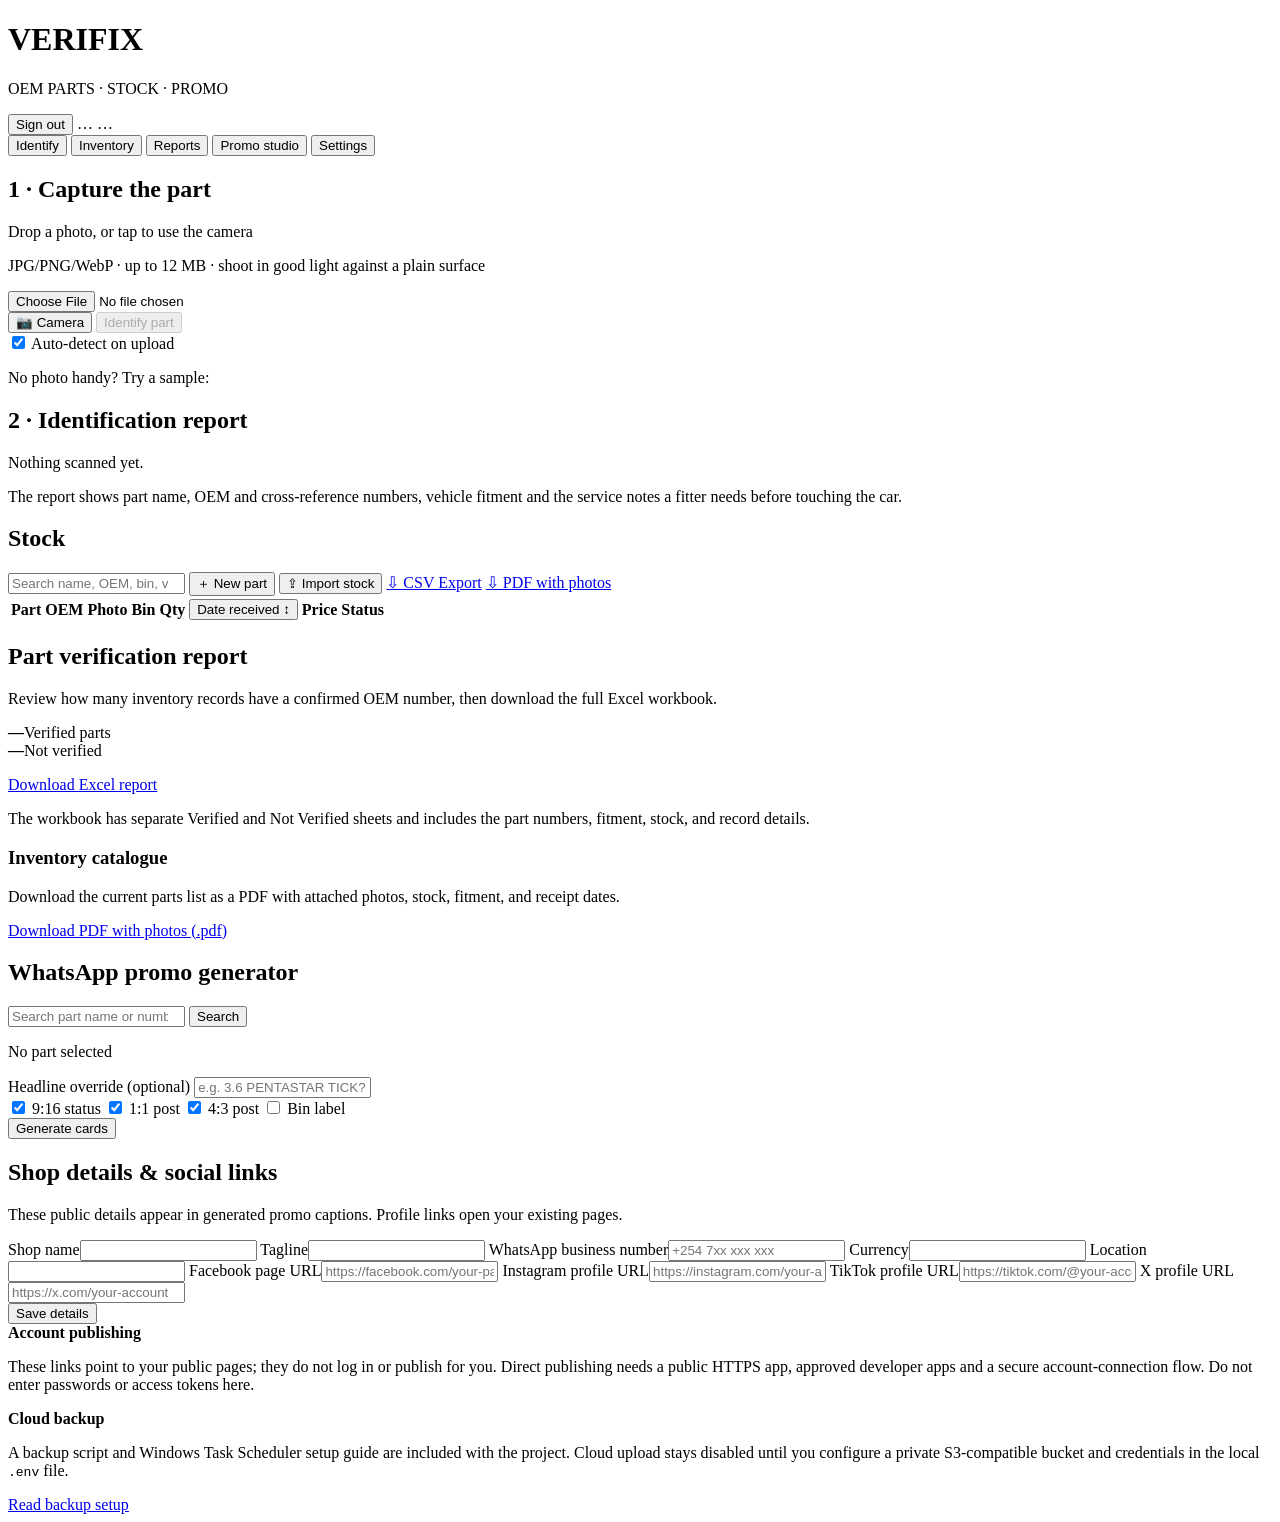
==== web/index.html @ 613c9acc "commit to main" ====
<!doctype html>
<html lang="en">
<head>
<meta charset="utf-8" />
<meta name="viewport" content="width=device-width, initial-scale=1, viewport-fit=cover" />
<title>Verifix — Parts Inventory</title>
<meta name="theme-color" content="#181a1e" />
  <link rel="stylesheet" href="/static/styles.css?v=verifix-20261109-13" />
<link rel="preload" href="/assets/fonts/BarlowCondensed-Bold.ttf" as="font" type="font/ttf" crossorigin />
<link rel="preload" href="/assets/fonts/Barlow-Medium.ttf" as="font" type="font/ttf" crossorigin />
</head>
<body>
<header class="topbar">
  <div class="brand">
    <span class="brand-mark"></span>
    <div>
      <h1 id="shop-name">VERIFIX</h1>
      <p id="shop-tagline">OEM PARTS · STOCK · PROMO</p>
    </div>
  </div>
  <div class="topbar-right">
    <span id="auth-email" class="muted small"></span>
    <button id="btn-signout" class="btn ghost small-btn" type="button">Sign out</button>
    <span id="provider-badge" class="badge" title="Vision provider in use">…</span>
    <span id="stat-pill" class="pill">…</span>
  </div>
</header>

<nav class="tabs" role="tablist">
  <button class="tab active" data-view="identify" role="tab">Identify</button>
  <button class="tab" data-view="inventory" role="tab">Inventory</button>
  <button class="tab" id="reports-tab" data-view="reports" role="tab">Reports</button>
  <button class="tab" data-view="studio" role="tab">Promo studio</button>
  <button class="tab" data-view="settings" role="tab">Settings</button>
</nav>

<main>
  <!-- ── IDENTIFY ─────────────────────────────────────────────── -->
  <section id="view-identify" class="view active">
    <div class="grid-2">
      <div class="panel">
        <h2 class="panel-title">1 · Capture the part</h2>
        <div id="dropzone" class="dropzone" tabindex="0">
          <img id="preview" alt="" hidden />
          <div id="dropzone-idle">
            <div class="cam-icon" aria-hidden="true"></div>
            <p class="dz-title">Drop a photo, or tap to use the camera</p>
            <p class="muted small">JPG/PNG/WebP · up to <span id="max-mb">12</span> MB · shoot in good light against a plain surface</p>
          </div>
          <input id="file-input" type="file" accept="image/*" />
        </div>
        <div class="row gap wrap between">
          <div class="row gap wrap">
            <button id="btn-camera" class="btn ghost">📷 Camera</button>
            <button id="btn-identify" class="btn primary" disabled>Identify part</button>
          </div>
          <label class="check auto-toggle" title="Run identification as soon as a photo is added">
            <input type="checkbox" id="auto-detect" checked /> Auto-detect on upload
          </label>
        </div>
        <div id="demo-block" class="demo-block">
          <p class="muted small">No photo handy? Try a sample:</p>
          <div id="demo-chips" class="chips"></div>
        </div>
        <p id="identify-status" class="status" role="status"></p>
      </div>

      <div class="panel">
        <h2 class="panel-title">2 · Identification report</h2>
        <div id="report-empty" class="empty">
          <p>Nothing scanned yet.</p>
          <p class="muted small">The report shows part name, OEM and cross-reference numbers, vehicle fitment and the service notes a fitter needs before touching the car.</p>
        </div>
        <div id="report" class="report" hidden></div>
        <div id="sources-block" class="sources" hidden>
          <div class="panel-head">
            <h3 class="sources-title">Checked on the web</h3>
            <span id="lens-link"></span>
          </div>
          <ul id="source-list" class="source-list"></ul>
          <p id="query-line" class="muted small"></p>
        </div>
      </div>
    </div>

    <div id="match-block" class="panel" hidden>
      <div class="panel-head">
        <h2 class="panel-title">3 · Warehouse &amp; promo</h2>
        <span id="match-badge" class="badge"></span>
      </div>
      <div id="match-body"></div>
    </div>
  </section>

  <!-- ── INVENTORY ────────────────────────────────────────────── -->
  <section id="view-inventory" class="view">
    <div class="panel">
      <div class="panel-head">
        <h2 class="panel-title">Stock</h2>
        <div class="row gap wrap">
          <input id="search" class="input" type="search" placeholder="Search name, OEM, bin, vehicle…" />
          <button id="btn-new-part" class="btn">＋ New part</button>
          <button id="btn-import" class="btn ghost">⇪ Import stock</button>
          <a id="btn-export" class="btn ghost" href="/api/inventory.csv" download>⇩ CSV Export</a>
          <a id="btn-export-pdf" class="btn ghost" href="/api/inventory.pdf" download>⇩ PDF with photos</a>
          <input id="csv-input" type="file" accept=".csv,.xlsx,.pdf,text/csv,application/pdf,application/vnd.openxmlformats-officedocument.spreadsheetml.sheet" hidden />
        </div>
      </div>
      <div id="import-block" class="import-block" hidden>
        <div class="panel-head import-head">
          <div>
            <h3 class="sources-title">Import stock file</h3>
            <p class="muted small import-lead">Review the file first. Nothing is saved until you apply the import.</p>
          </div>
          <div class="row gap" id="import-actions"><button id="btn-close-import" class="btn ghost small-btn">Close</button></div>
        </div>
        <div class="import-formats" aria-label="Supported file types">
          <span>CSV</span><span>Excel · XLSX</span><span>Text PDF</span>
        </div>
        <div id="stock-dropzone" class="stock-dropzone" tabindex="0" role="button" aria-label="Choose or drop a stock file">
          <div class="stock-drop-icon" aria-hidden="true">↑</div>
          <div>
            <strong>Drop your stock file here</strong>
            <p class="muted small">or <button type="button" id="btn-pick-stock-file" class="link-button">choose a file</button></p>
          </div>
        </div>
        <p class="import-guidance muted small">For part photos, use an Excel <code>Photo</code> column and insert one picture on each part’s row. PDFs need selectable text; scanned PDFs need OCR first.</p>
        <label class="check import-update"><input type="checkbox" id="import-update-existing" checked /> Merge matching parts <span class="muted small">Add uploaded quantities to current stock; alternate numbers use the same record</span></label>
        <div id="import-summary"></div>
      </div>
      <div class="table-wrap">
        <table class="table">
          <thead>
            <tr>
              <th>Part</th><th>OEM</th><th>Photo</th><th>Bin</th><th class="num">Qty</th>
              <th><button id="sort-received" class="table-sort" type="button" aria-label="Sort by date received">Date received ↕</button></th>
              <th class="num">Price</th><th>Status</th><th></th>
            </tr>
          </thead>
          <tbody id="parts-body"></tbody>
        </table>
      </div>
      <p id="parts-empty" class="empty" hidden>No parts match that search.</p>
    </div>
  </section>

  <!-- ── REPORTS ──────────────────────────────────────────────── -->
  <section id="view-reports" class="view" role="tabpanel" aria-labelledby="reports-tab">
    <div class="panel">
      <div>
        <h2 class="panel-title">Part verification report</h2>
        <p class="muted">Review how many inventory records have a confirmed OEM number, then download the full Excel workbook.</p>
      </div>
      <div class="report-counts" aria-live="polite">
        <div class="report-count verified"><strong id="report-verified-count">—</strong><span>Verified parts</span></div>
        <div class="report-count unverified"><strong id="report-unverified-count">—</strong><span>Not verified</span></div>
      </div>
      <p id="report-summary-status" class="status" role="status"></p>
      <a id="btn-verification-export" class="btn primary" href="/api/inventory-verification.xlsx" download>Download Excel report</a>
      <p class="muted small">The workbook has separate Verified and Not Verified sheets and includes the part numbers, fitment, stock, and record details.</p>
      <div class="report-pdf-export">
        <h3 class="panel-title">Inventory catalogue</h3>
        <p class="muted small">Download the current parts list as a PDF with attached photos, stock, fitment, and receipt dates.</p>
        <a id="btn-inventory-pdf-report" class="btn ghost" href="/api/inventory.pdf" download>Download PDF with photos (.pdf)</a>
      </div>
    </div>
  </section>

  <!-- ── STUDIO ───────────────────────────────────────────────── -->
  <section id="view-studio" class="view">
    <div class="panel">
      <div class="panel-head">
        <h2 class="panel-title">WhatsApp promo generator</h2>
        <div class="studio-part-picker">
          <div class="studio-search-row">
            <input id="studio-search" class="input" type="search" placeholder="Search part name or number…" aria-label="Search promo parts" />
            <button id="btn-search-part" class="btn ghost" type="button">Search</button>
          </div>
          <div id="studio-search-results" class="studio-search-results" role="listbox" aria-label="Part search results" hidden></div>
          <p id="studio-selected-part" class="studio-selected-part muted small">No part selected</p>
          <input id="studio-part" type="hidden" />
        </div>
      </div>
      <div class="row gap wrap studio-controls">
        <label class="field grow">
          <span>Headline override (optional)</span>
          <input id="studio-headline" class="input" placeholder="e.g. 3.6 PENTASTAR TICK? WE HAVE THE FIX" />
        </label>
        <div class="formats" id="format-toggles">
          <label><input type="checkbox" value="story" checked /> 9:16 status</label>
          <label><input type="checkbox" value="square" checked /> 1:1 post</label>
          <label><input type="checkbox" value="wide" checked /> 4:3 post</label>
          <label><input type="checkbox" value="bin_label" /> Bin label</label>
        </div>
        <button id="btn-generate" class="btn primary">Generate cards</button>
      </div>
      <p id="studio-status" class="status" role="status"></p>
      <div id="card-output" class="card-output"></div>
      <div id="caption-block" class="caption-block" hidden>
        <div class="panel-head">
          <h2 class="panel-title">WhatsApp caption</h2>
          <button id="btn-copy" class="btn ghost small-btn">Copy</button>
        </div>
        <pre id="caption-text" class="caption"></pre>
        <div id="studio-social-links" class="row gap wrap" aria-label="Shop social profile links"></div>
      </div>
    </div>
  </section>

  <!-- ── SETTINGS ─────────────────────────────────────────────── -->
  <section id="view-settings" class="view">
    <div class="panel">
      <div class="panel-head">
        <div>
          <h2 class="panel-title">Shop details &amp; social links</h2>
          <p class="muted small">These public details appear in generated promo captions. Profile links open your existing pages.</p>
        </div>
      </div>
      <form id="shop-settings-form" class="settings-grid">
        <label class="field"><span>Shop name</span><input class="input" name="shop_name" maxlength="80" required /></label>
        <label class="field"><span>Tagline</span><input class="input" name="tagline" maxlength="140" /></label>
        <label class="field"><span>WhatsApp business number</span><input class="input" name="whatsapp_number" maxlength="40" placeholder="+254 7xx xxx xxx" /></label>
        <label class="field"><span>Currency</span><input class="input" name="currency" maxlength="8" required /></label>
        <label class="field span2"><span>Location</span><input class="input" name="location" maxlength="120" /></label>
        <label class="field"><span>Facebook page URL</span><input class="input" name="facebook" type="url" placeholder="https://facebook.com/your-page" /></label>
        <label class="field"><span>Instagram profile URL</span><input class="input" name="instagram" type="url" placeholder="https://instagram.com/your-account" /></label>
        <label class="field"><span>TikTok profile URL</span><input class="input" name="tiktok" type="url" placeholder="https://tiktok.com/@your-account" /></label>
        <label class="field"><span>X profile URL</span><input class="input" name="x" type="url" placeholder="https://x.com/your-account" /></label>
        <div class="span2 row gap wrap">
          <button class="btn primary" type="submit" id="btn-save-settings">Save details</button>
          <span id="settings-status" class="status" role="status"></span>
        </div>
      </form>
      <div id="settings-social-links" class="row gap wrap" aria-label="Saved external social pages"></div>
      <div class="settings-note">
        <strong>Account publishing</strong>
        <p class="muted small">These links point to your public pages; they do not log in or publish for you. Direct publishing needs a public HTTPS app, approved developer apps and a secure account-connection flow. Do not enter passwords or access tokens here.</p>
      </div>
      <div class="settings-note">
        <strong>Cloud backup</strong>
        <p class="muted small">A backup script and Windows Task Scheduler setup guide are included with the project. Cloud upload stays disabled until you configure a private S3-compatible bucket and credentials in the local <code>.env</code> file.</p>
        <a class="btn ghost small-btn" href="/help/cloud-backups" target="_blank" rel="noopener">Read backup setup</a>
      </div>
    </div>
  </section>
</main>

<!-- part editor drawer -->
<div id="drawer" class="drawer" hidden>
  <div class="drawer-scrim" data-close></div>
  <form id="part-form" class="drawer-panel">
    <div class="panel-head">
      <h2 class="panel-title" id="drawer-title">New part</h2>
      <button type="button" class="btn ghost small-btn" data-close>Close</button>
    </div>
    <input type="hidden" name="id" />
    <div class="form-grid">
      <label class="field span2"><span>Part name *</span><input class="input" name="part_name" required /></label>
      <label class="field"><span>OEM part number</span><input class="input" name="oem_part_number" placeholder="5184894AA" /></label>
      <label class="field"><span>Alternate / cross-refs (comma separated)</span><input class="input" name="alternate_numbers" /></label>
      <label class="field"><span>Superseded numbers</span><input class="input" name="superseded_numbers" /></label>
      <label class="field"><span>Category</span><input class="input" name="category" placeholder="Engine / Valvetrain" /></label>
      <label class="field"><span>Bin location</span><input class="input" name="bin_location" placeholder="A1-B3" /></label>
      <label class="field"><span>Condition</span>
        <select class="input select" name="condition">
          <option>New</option><option>Used</option><option>Refurbished</option>
        </select>
      </label>
      <label class="field"><span>Quantity</span><input class="input" type="number" min="0" name="quantity" value="0" /></label>
      <label class="field"><span>Unit price</span><input class="input" type="number" min="0" step="0.01" name="unit_price" value="0" /></label>
      <label class="field"><span>Fitment — make / model</span><input class="input" name="fit_make_model" placeholder="Jeep Grand Cherokee" /></label>
      <label class="field"><span>Fitment — engine / years</span><input class="input" name="fit_engine_years" placeholder="3.6L Pentastar V6 / 2011-2021" /></label>
      <label class="field span2"><span>Service notes (one per line)</span><textarea class="input" name="technical_notes" rows="3"></textarea></label>
      <label class="field span2"><span>Photo path or URL</span><input class="input" name="image_path" placeholder="assets/seed/pcv-valve.jpg" /></label>
      <label class="field span2"><span>Or choose a photo from your computer</span><input class="input photo-file-input" type="file" name="part_image" accept="image/jpeg,image/png,image/webp,image/heic,image/heif" /></label>
      <div class="span2 part-photo-preview" id="part-photo-preview" hidden></div>
      <label class="check span2"><input type="checkbox" name="verified" /> Verified — I have confirmed the OEM number against the EPC</label>
    </div>
    <div class="row gap end">
      <button type="button" class="btn ghost" data-close>Cancel</button>
      <button type="submit" class="btn primary">Save part</button>
    </div>
  </form>
</div>

<div id="toast" class="toast" hidden></div>
<script src="/static/app.js?v=verifix-20261113-auth"></script>
</body>
</html>
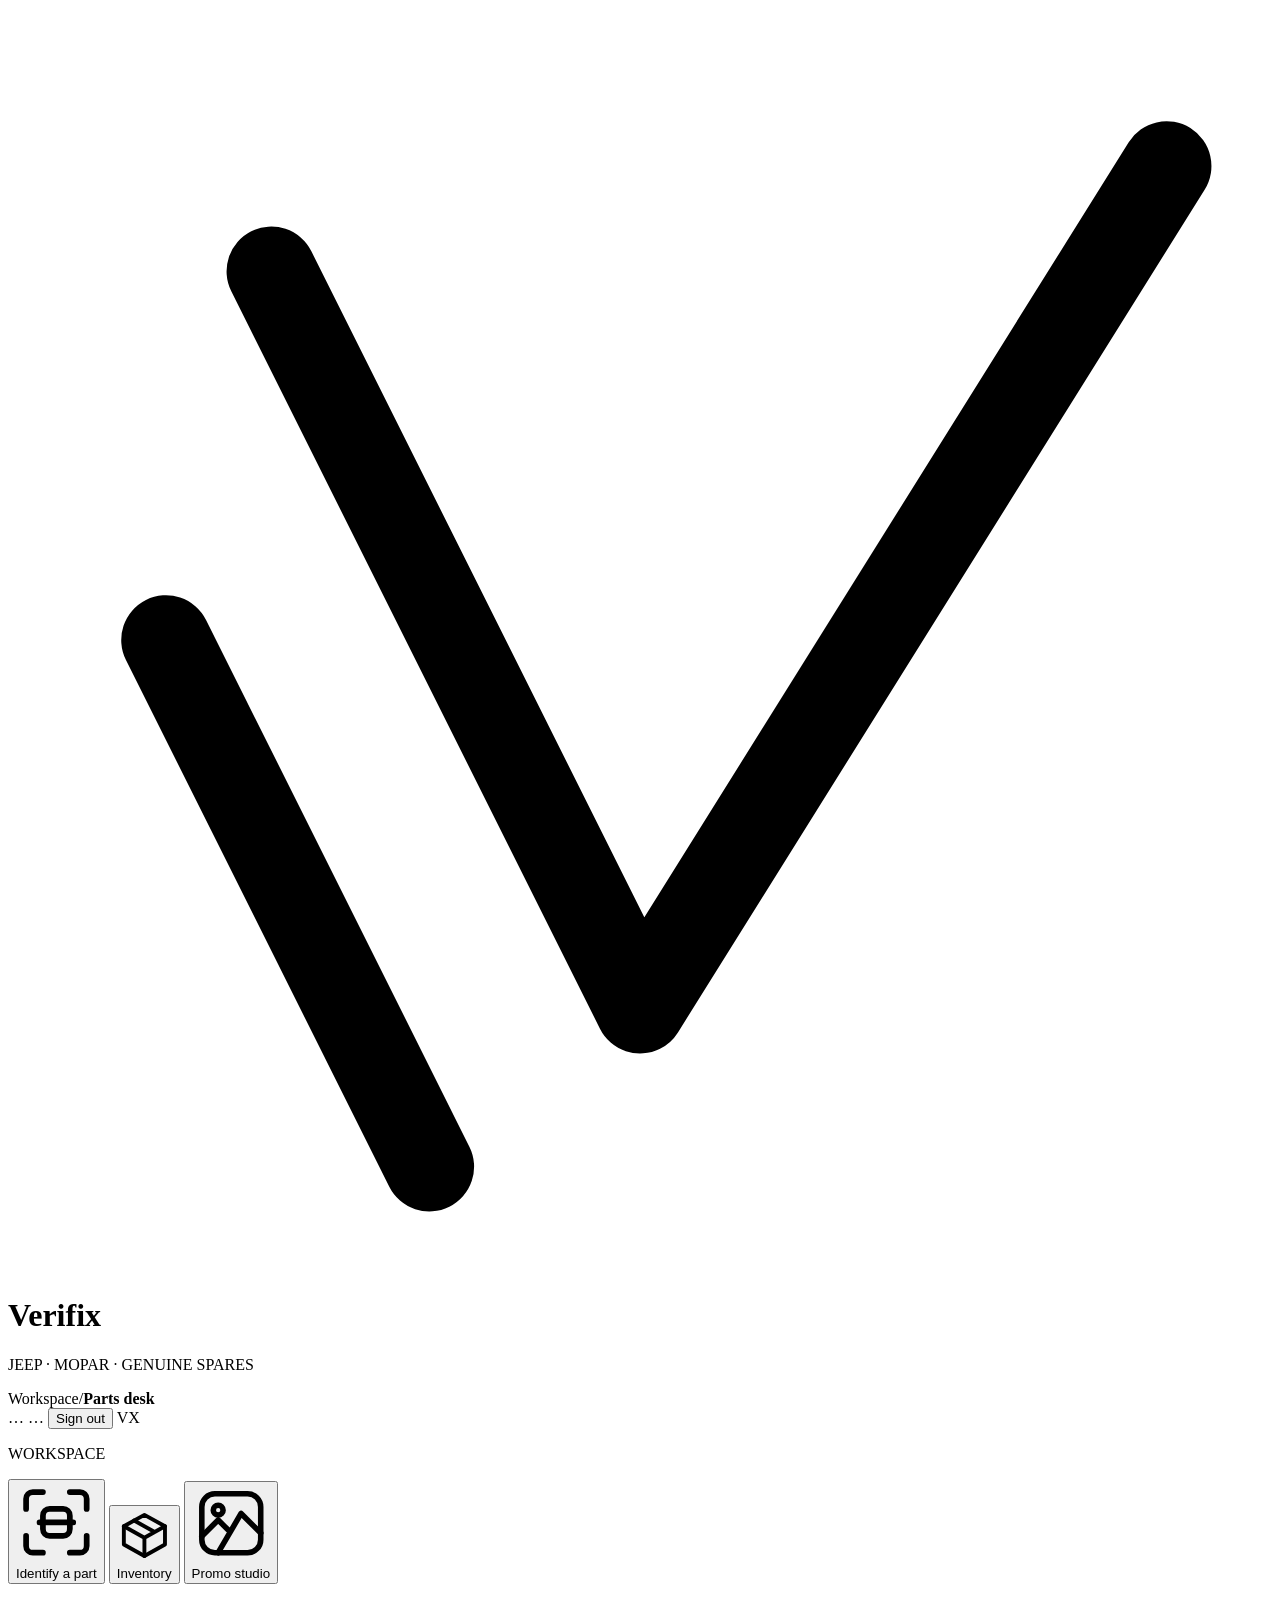
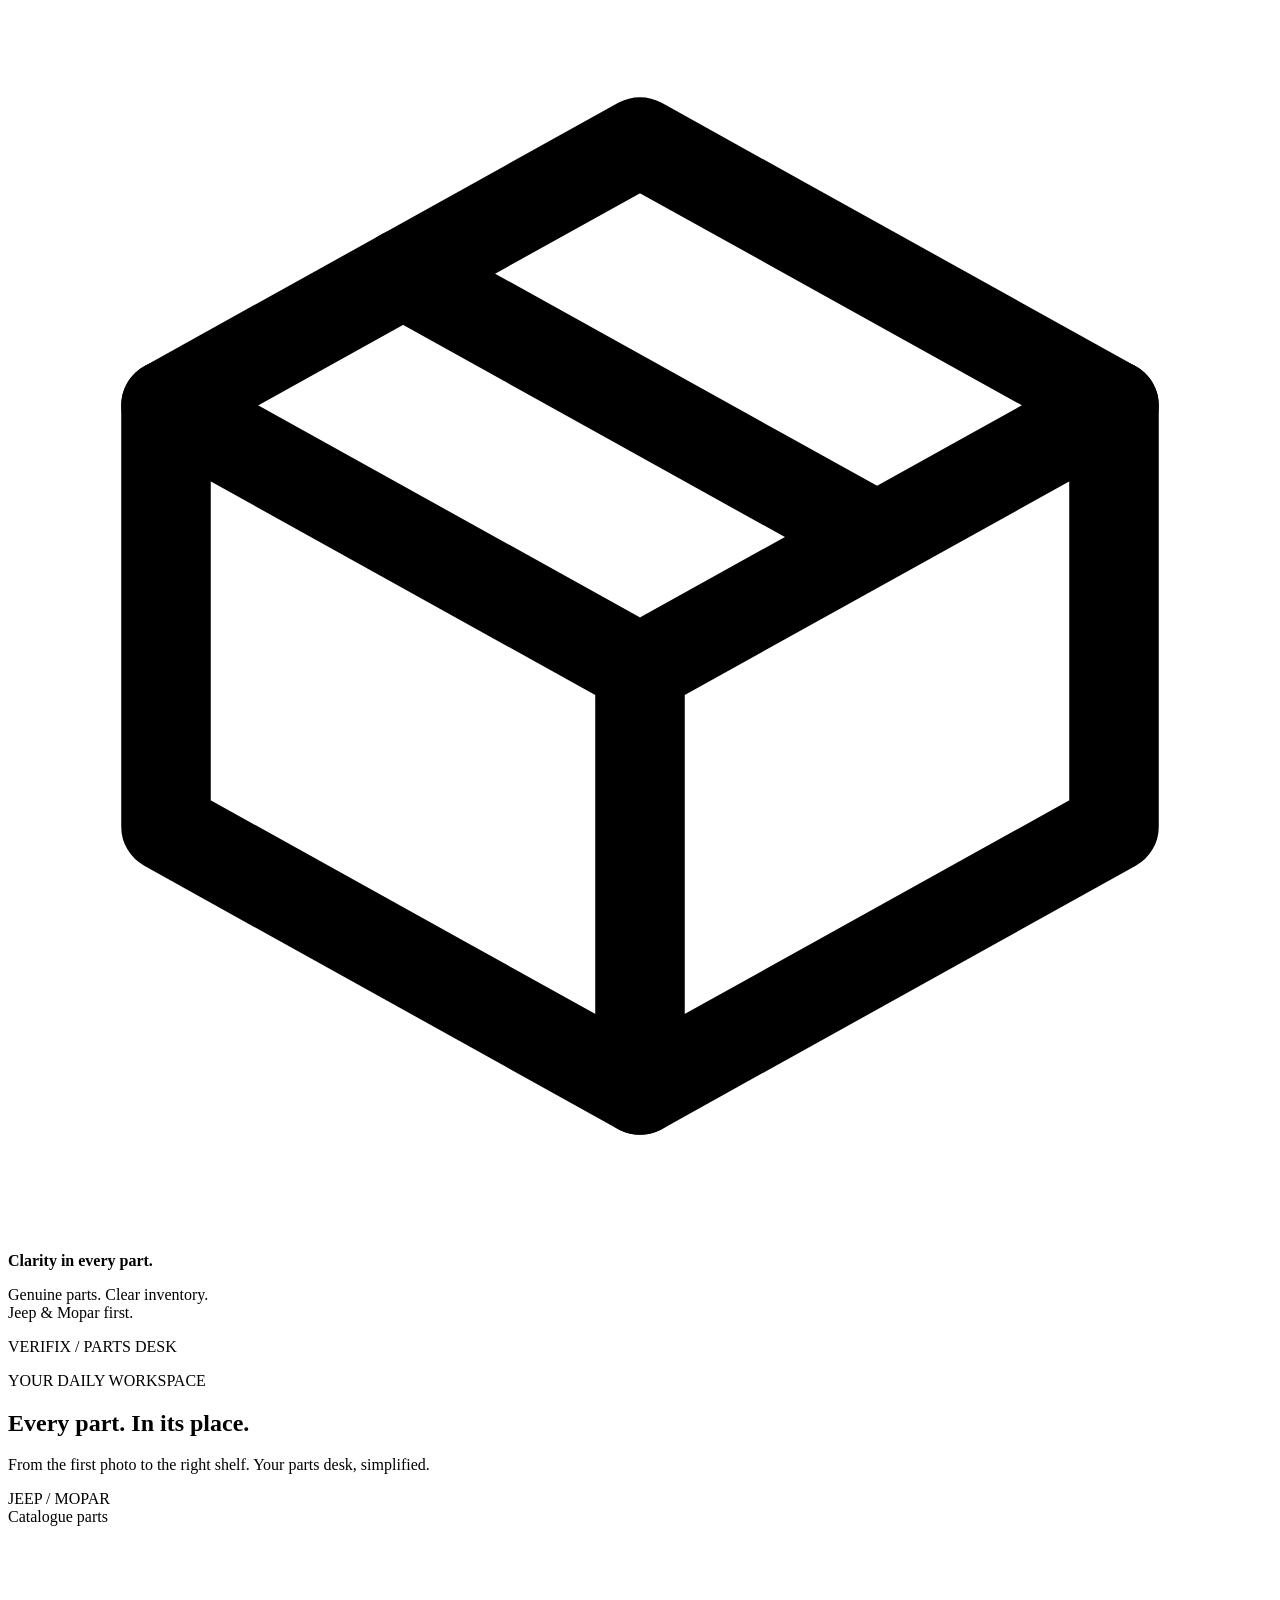
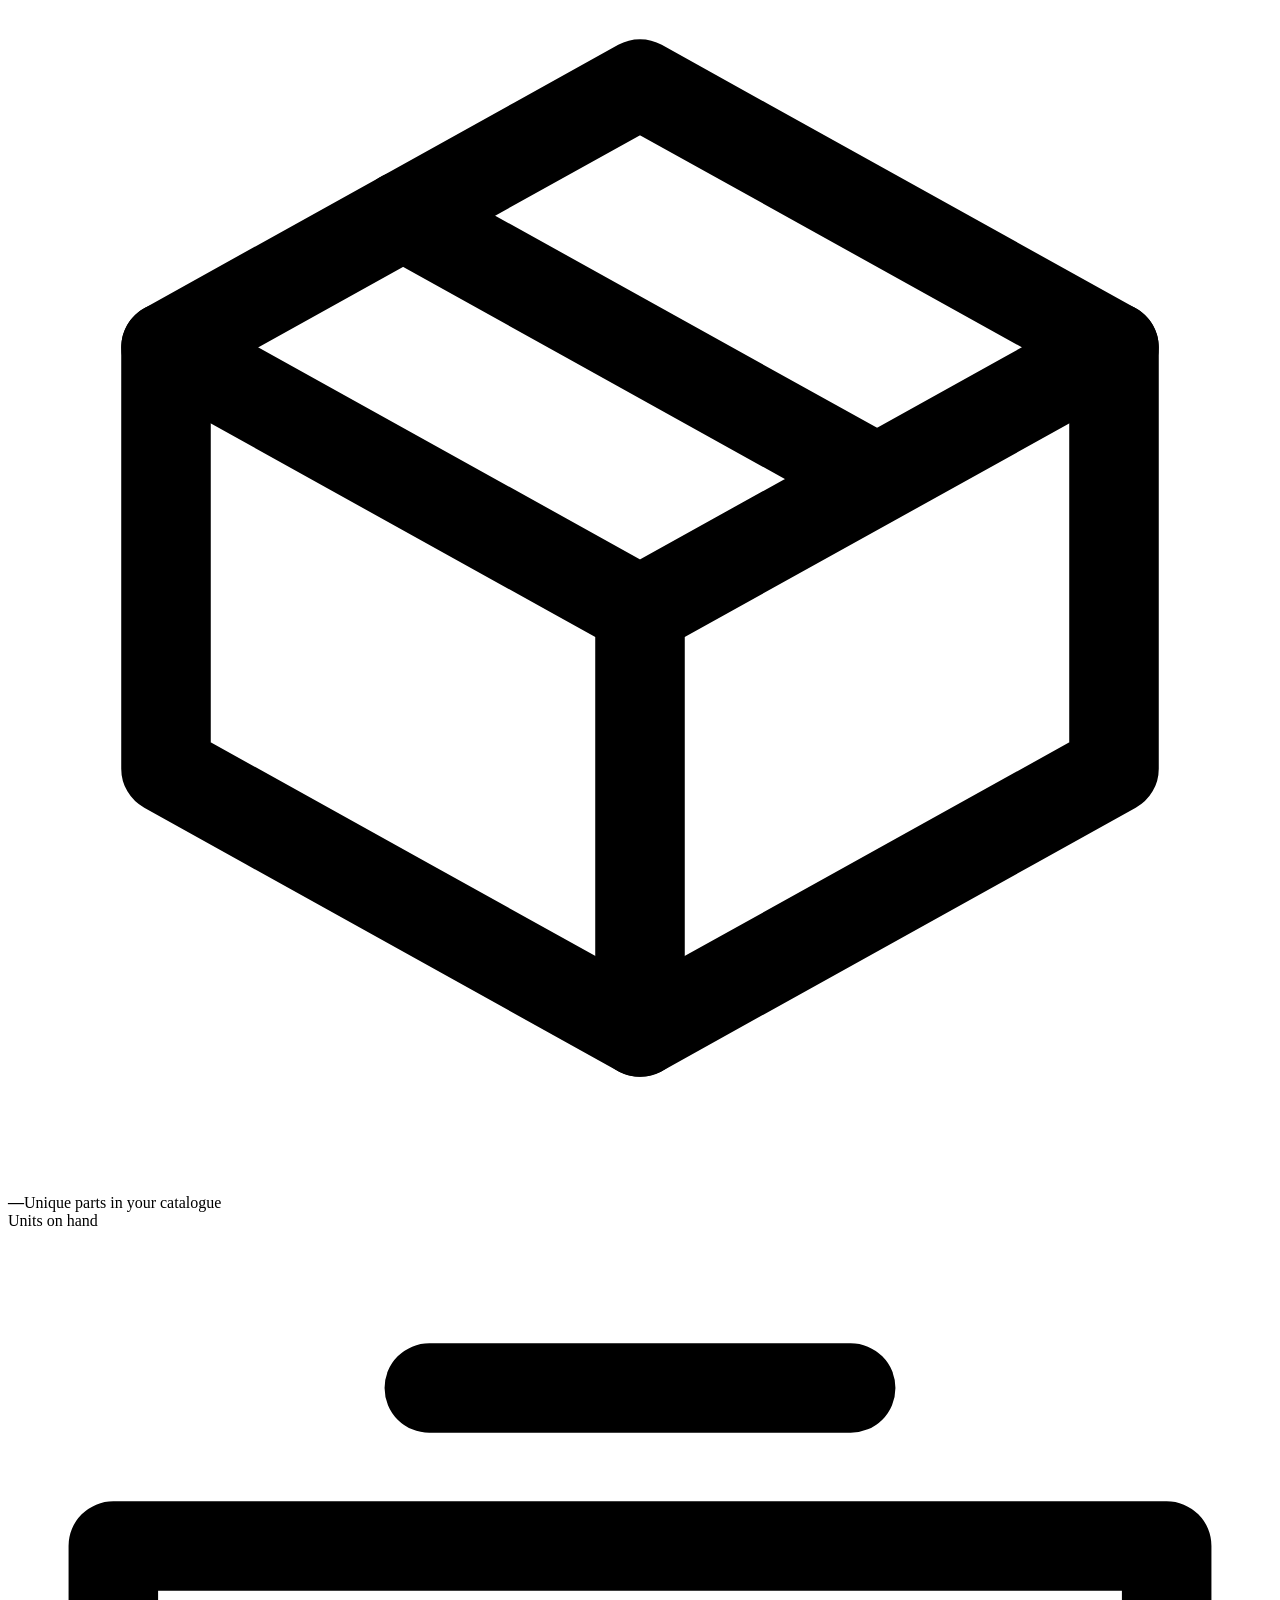
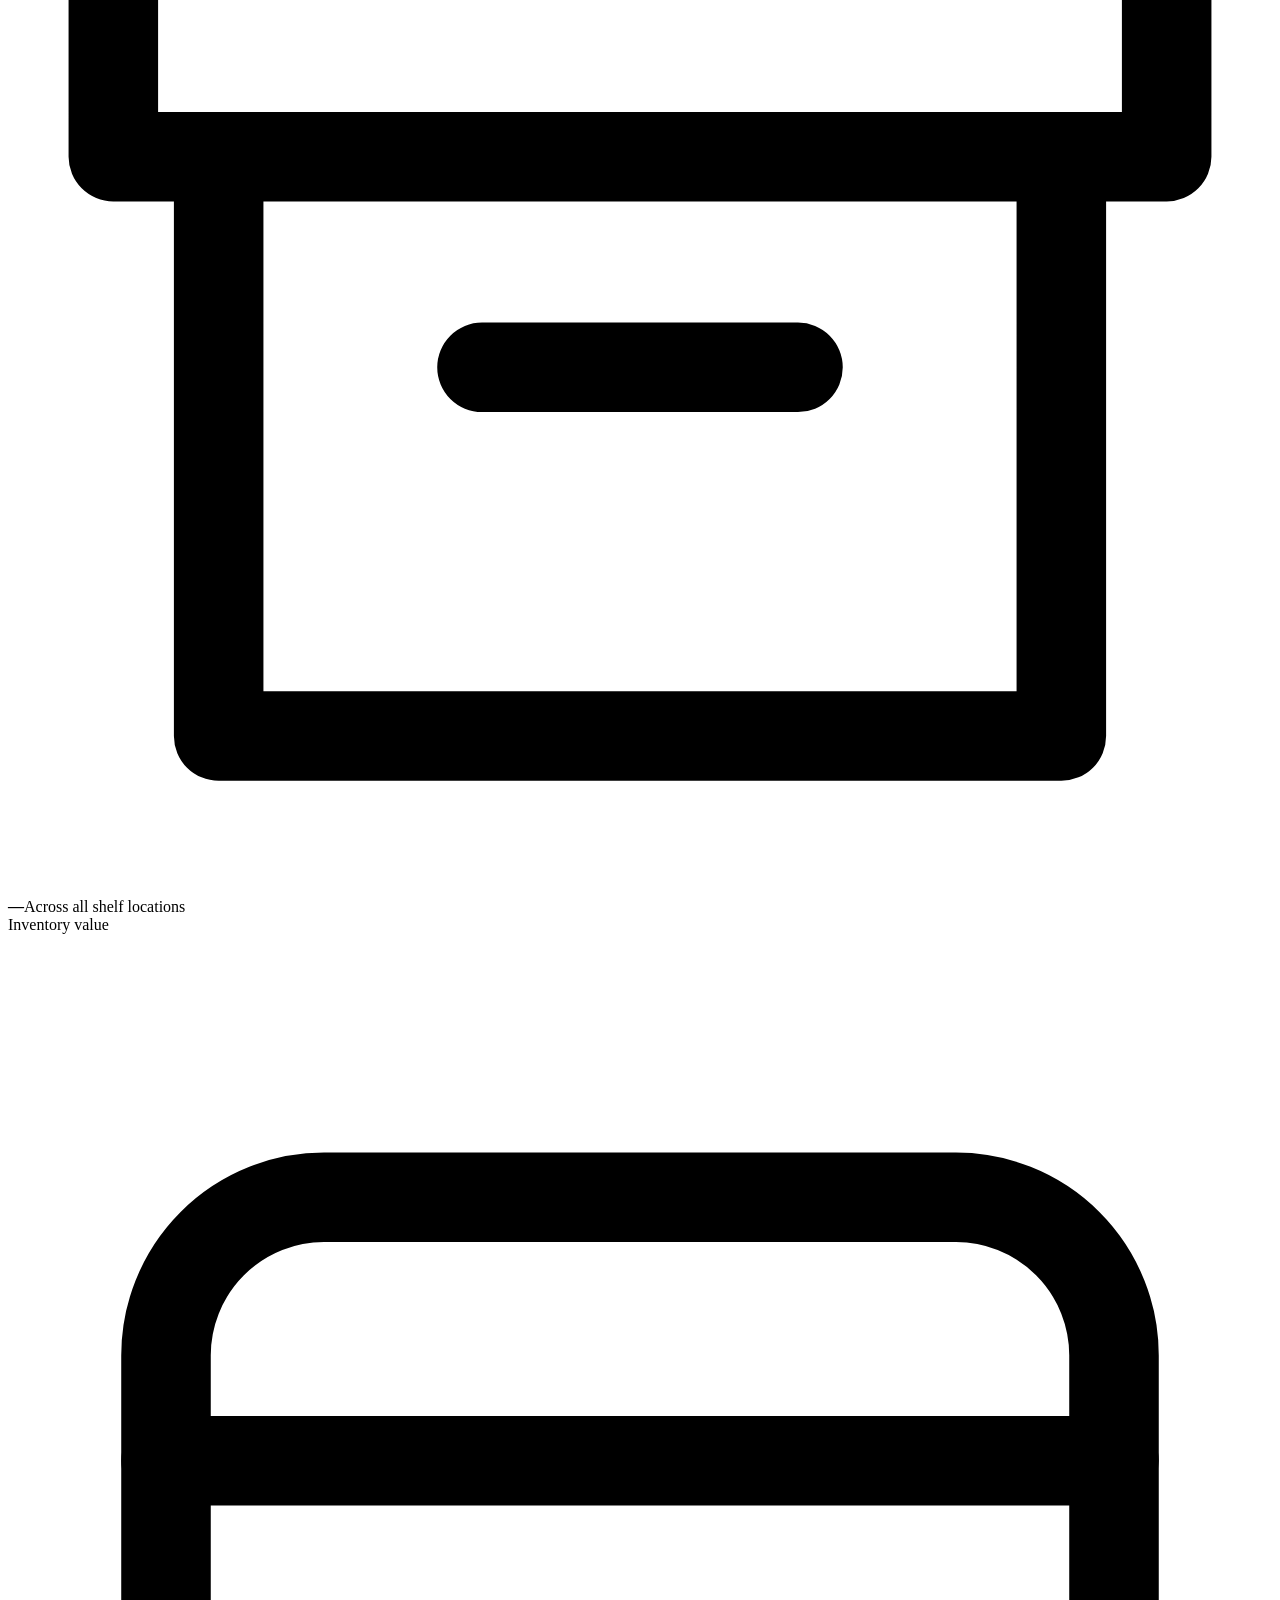
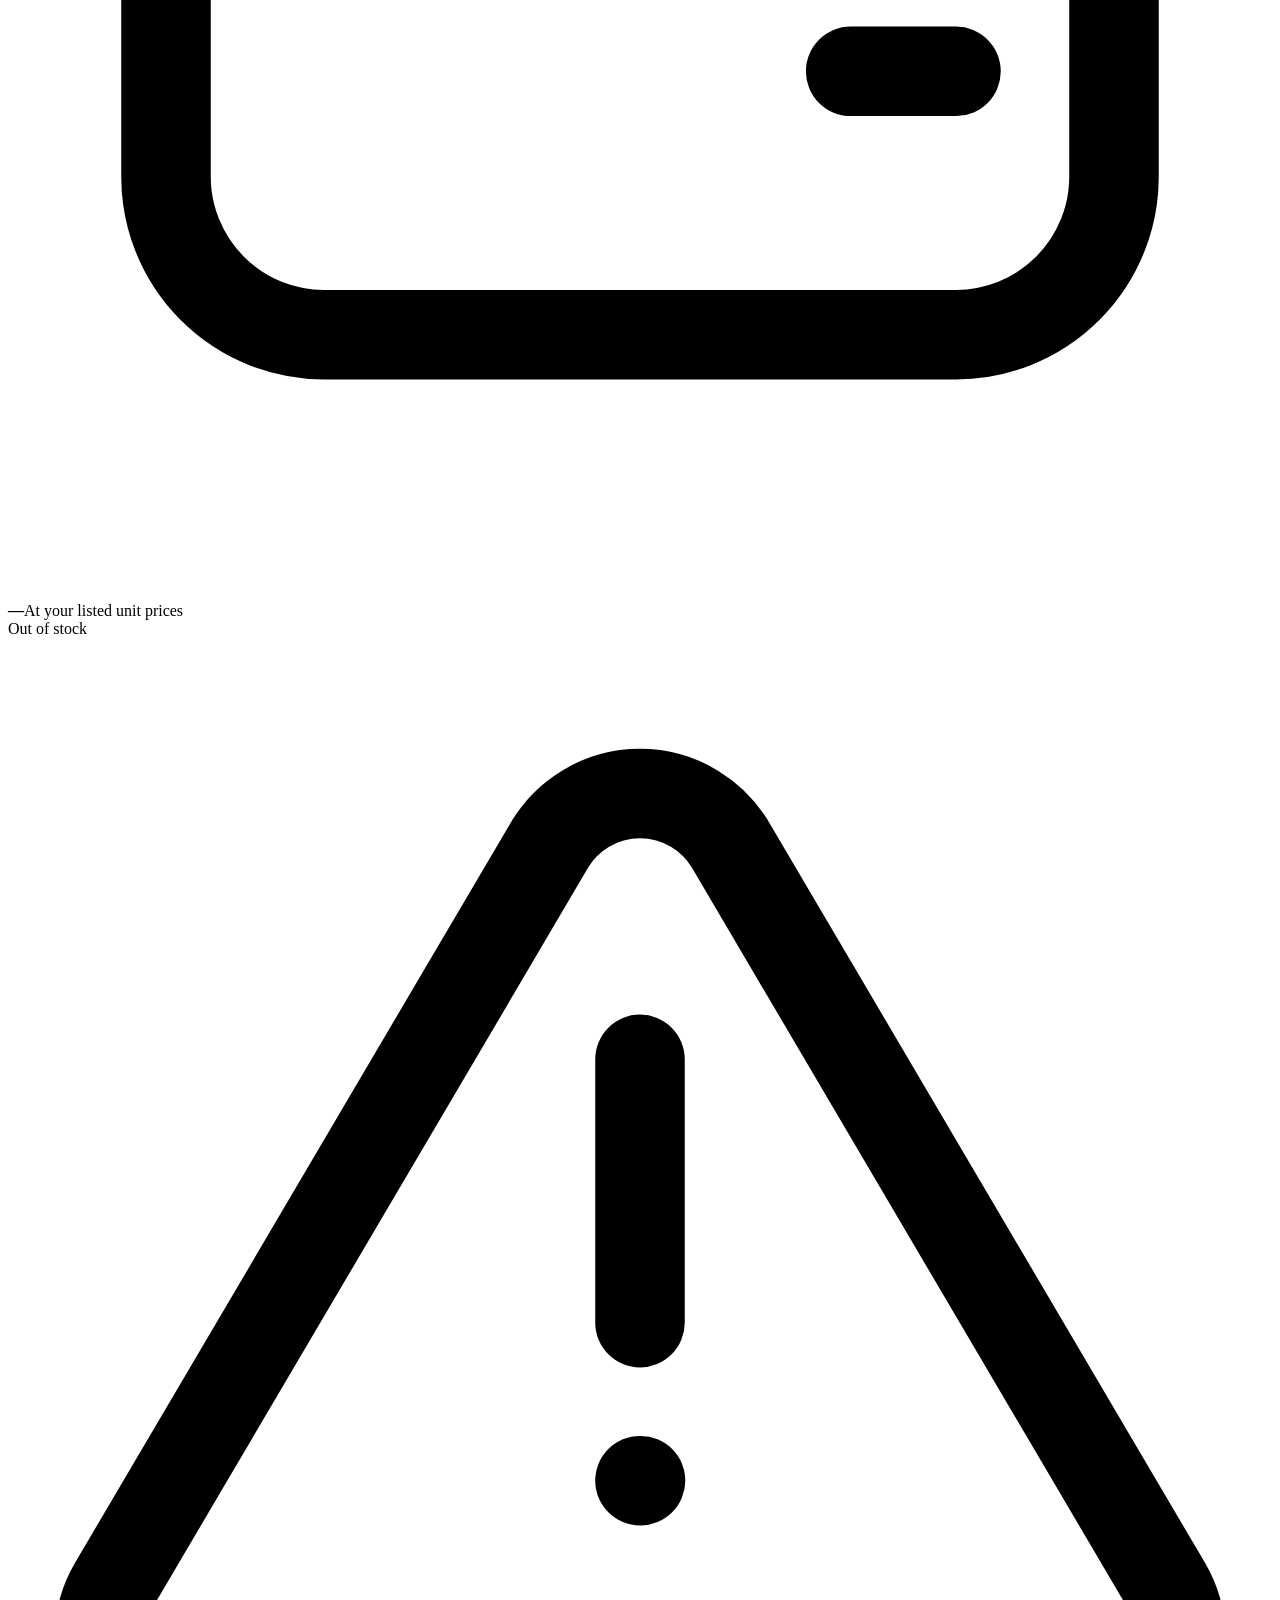
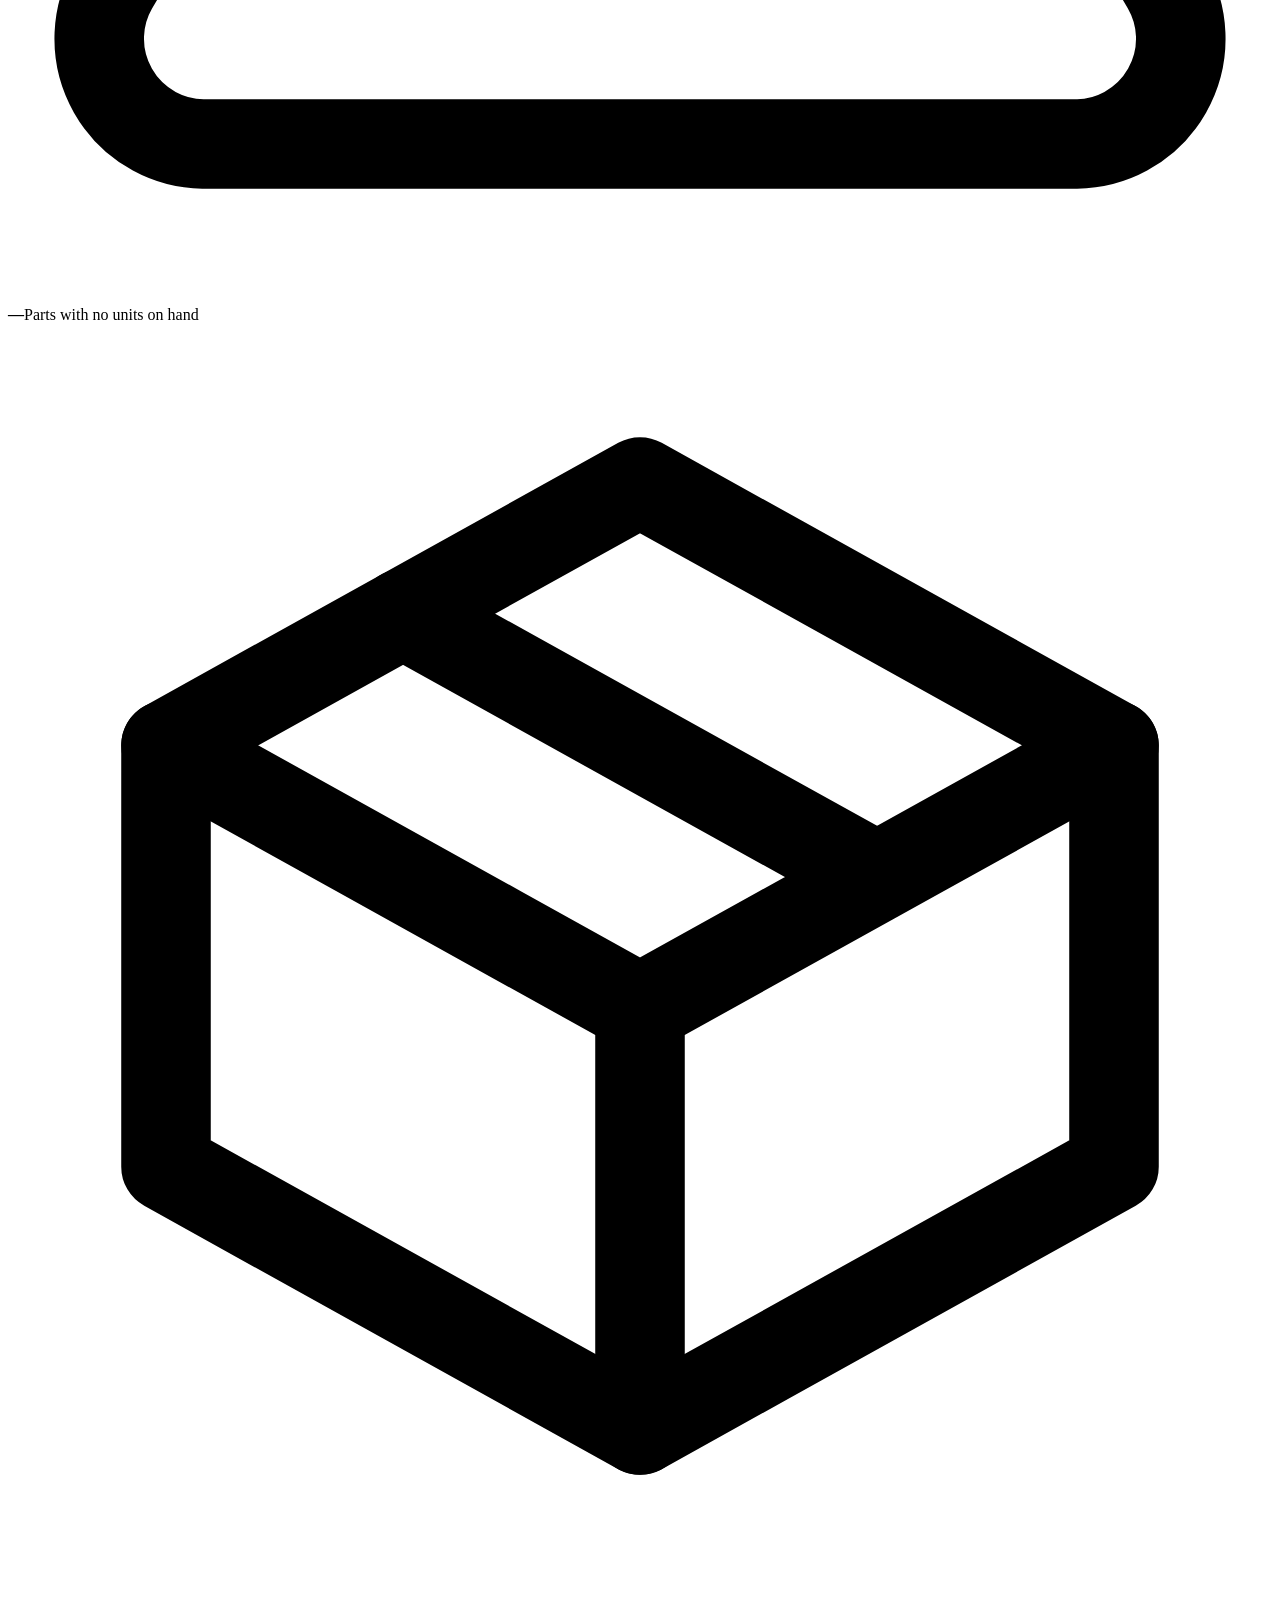
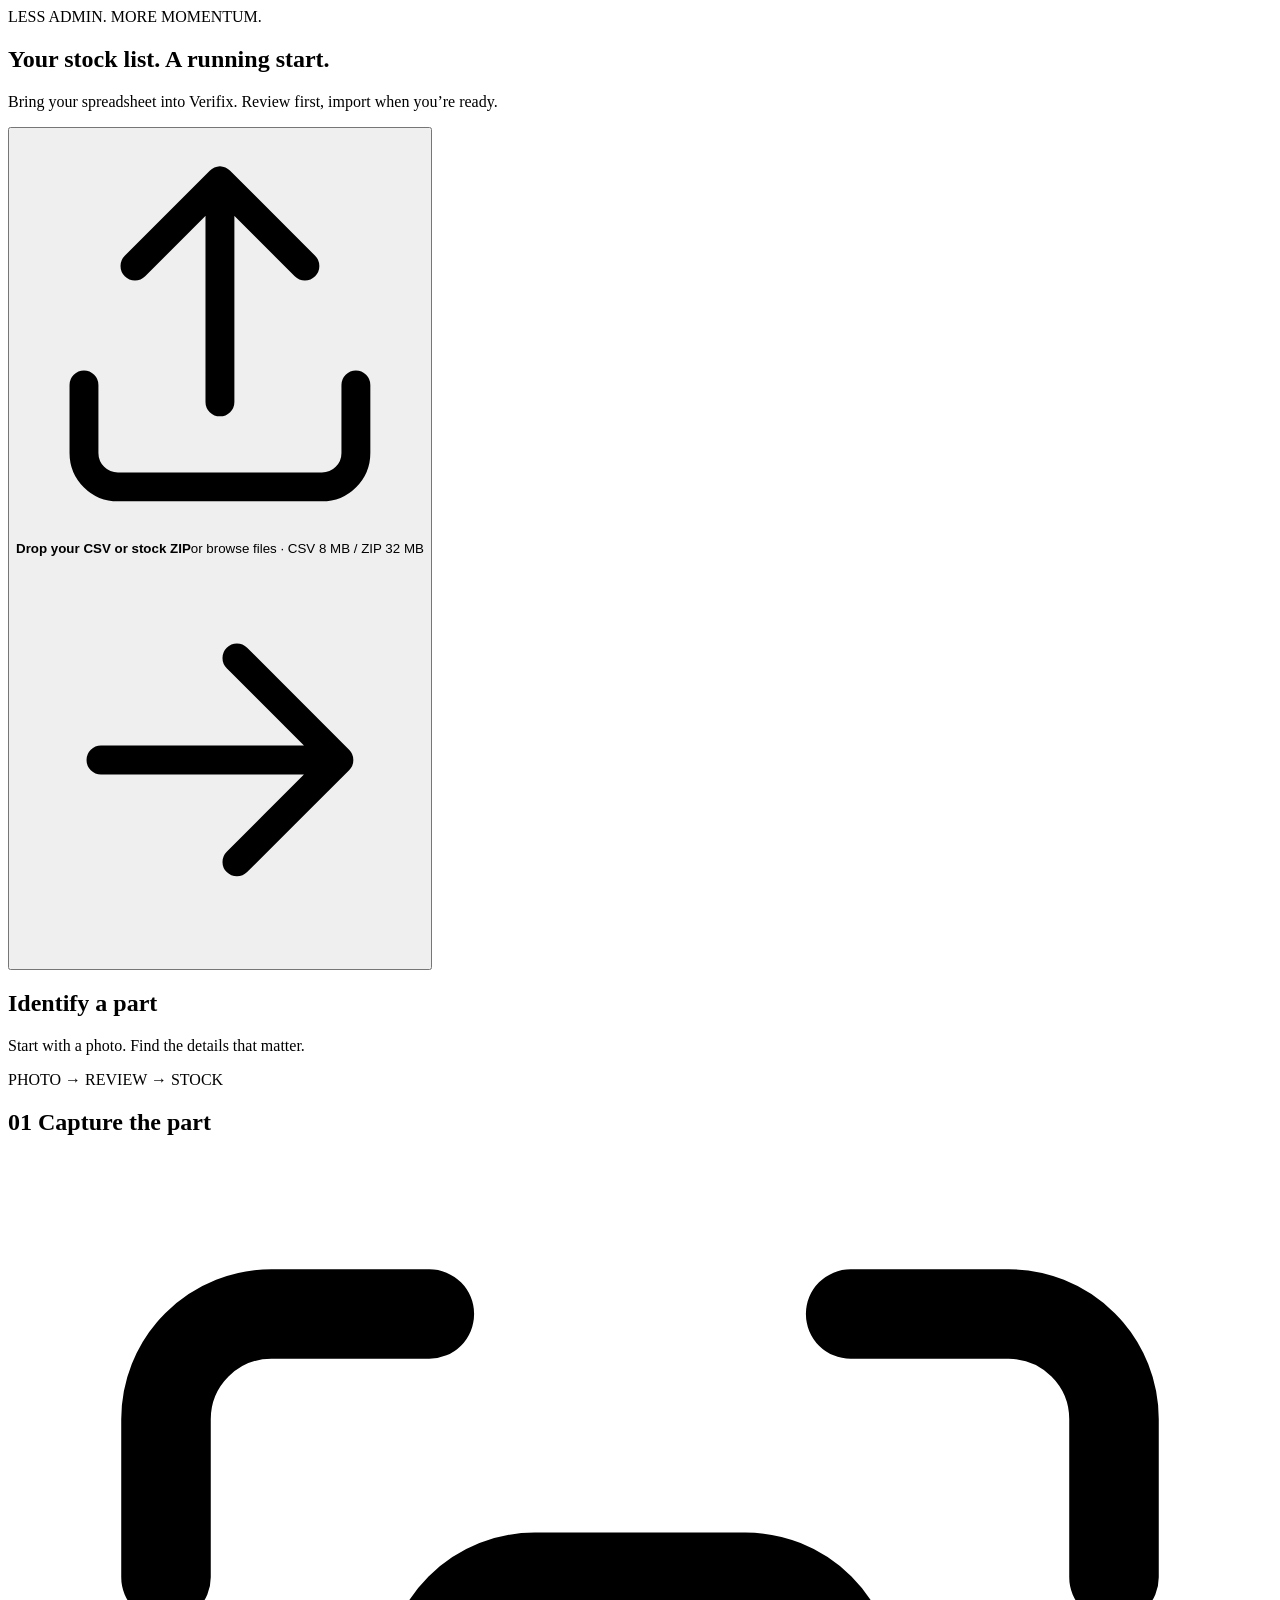
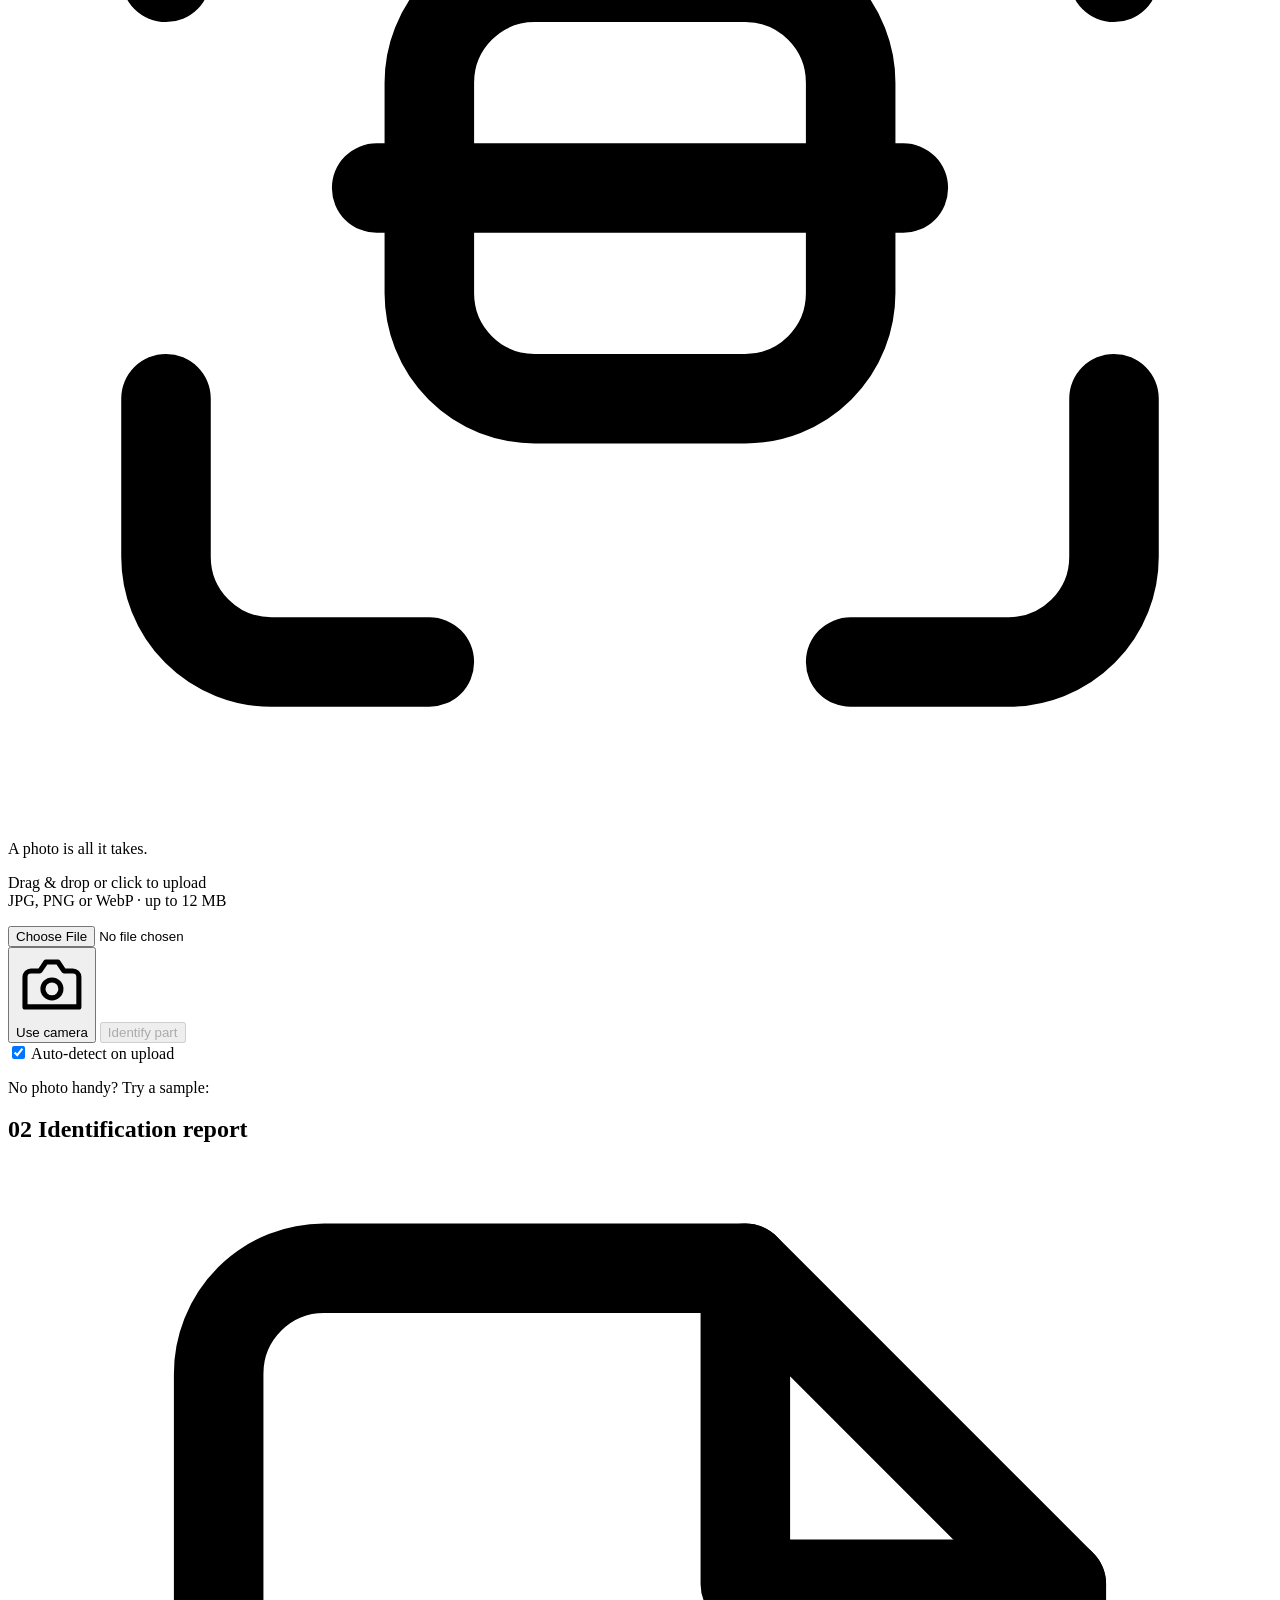
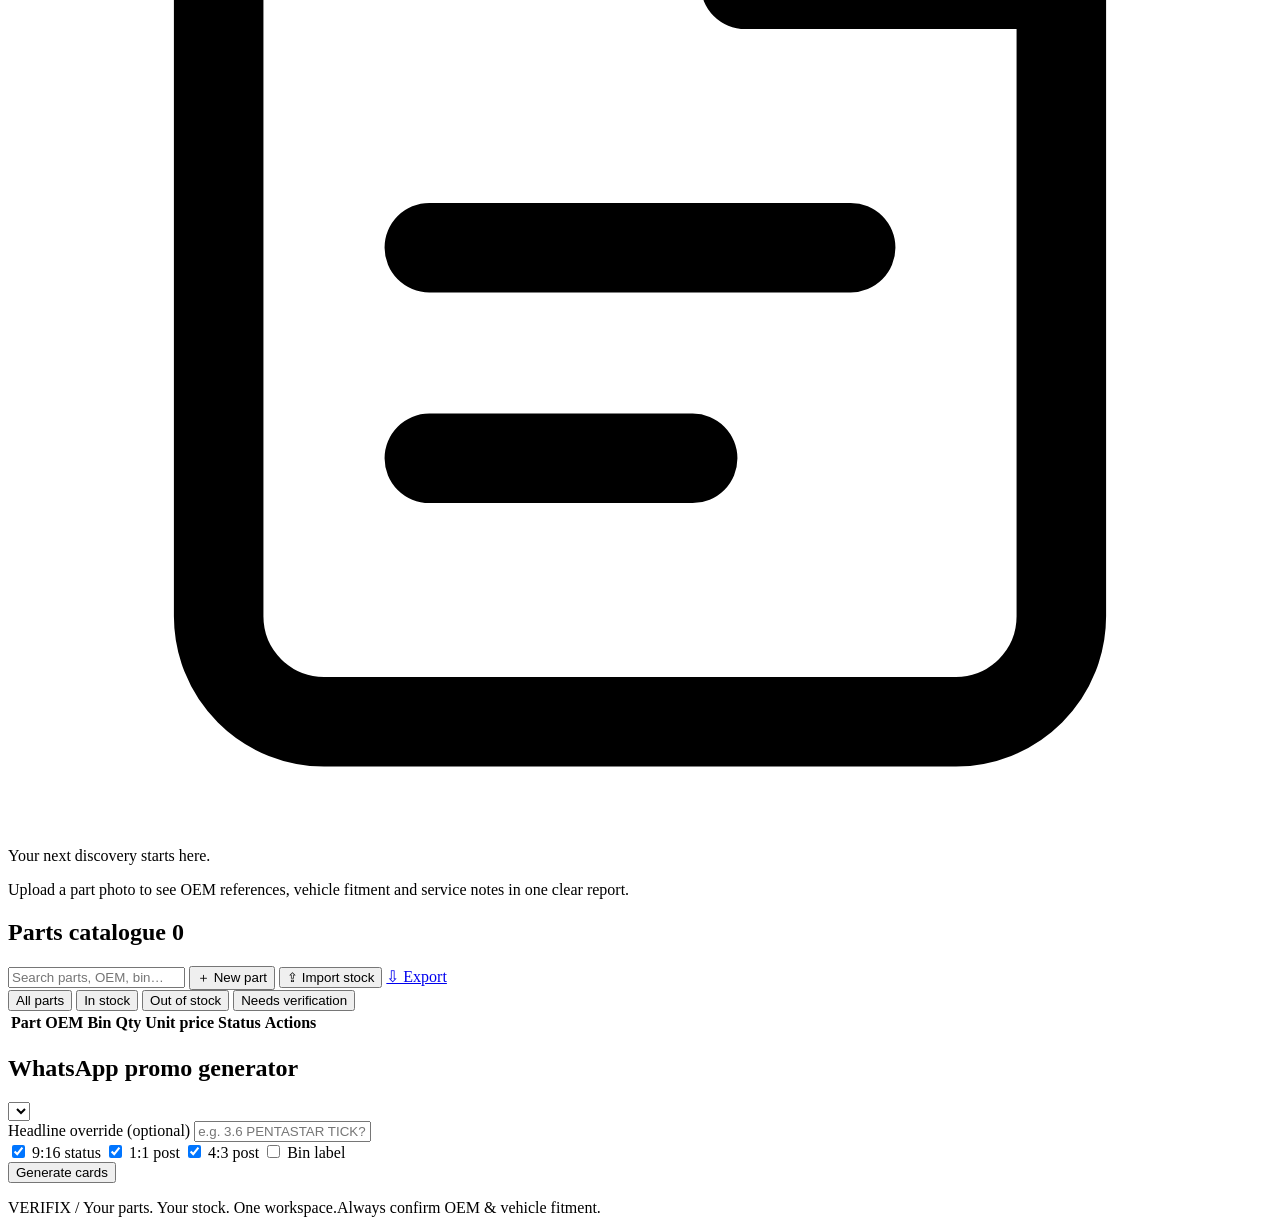
==== commit 7c0edebe: "Launch Verifix workspace with local login and reviewed stock imports Co-authored-by: arena-agent <29" ====
--- a/web/index.html
+++ b/web/index.html
@@ -3,55 +3,73 @@
 <head>
 <meta charset="utf-8" />
 <meta name="viewport" content="width=device-width, initial-scale=1, viewport-fit=cover" />
-<title>Verifix — Parts Inventory</title>
-<meta name="theme-color" content="#181a1e" />
-  <link rel="stylesheet" href="/static/styles.css?v=verifix-20261109-13" />
+<title>Verifix — Jeep & Mopar Parts</title>
+<meta name="theme-color" content="#101216" />
+<link rel="icon" href="/static/verifix.svg" type="image/svg+xml" />
+<link rel="stylesheet" href="/static/styles.css" />
 <link rel="preload" href="/assets/fonts/BarlowCondensed-Bold.ttf" as="font" type="font/ttf" crossorigin />
 <link rel="preload" href="/assets/fonts/Barlow-Medium.ttf" as="font" type="font/ttf" crossorigin />
 </head>
 <body>
 <header class="topbar">
   <div class="brand">
-    <span class="brand-mark"></span>
+    <span class="brand-mark"><svg class="icon " viewBox="0 0 24 24" fill="none" stroke="currentColor" stroke-width="1.7" stroke-linecap="round" stroke-linejoin="round" aria-hidden="true"><path d="m5 5 7 14L22 3M3 12l5 10"/></svg></span>
     <div>
-      <h1 id="shop-name">VERIFIX</h1>
-      <p id="shop-tagline">OEM PARTS · STOCK · PROMO</p>
+      <h1 id="shop-name">Verifix</h1>
+      <p id="shop-tagline">JEEP · MOPAR · GENUINE SPARES</p>
     </div>
   </div>
+  <div class="workspace-breadcrumb"><span>Workspace</span><span class="breadcrumb-slash">/</span><strong>Parts desk</strong></div>
   <div class="topbar-right">
-    <span id="auth-email" class="muted small"></span>
-    <button id="btn-signout" class="btn ghost small-btn" type="button">Sign out</button>
     <span id="provider-badge" class="badge" title="Vision provider in use">…</span>
     <span id="stat-pill" class="pill">…</span>
+    <button id="btn-signout" class="btn ghost small-btn" type="button">Sign out</button>
+    <span class="workspace-avatar" title="Verifix workspace" aria-label="Verifix workspace">VX</span>
   </div>
 </header>
 
-<nav class="tabs" role="tablist">
-  <button class="tab active" data-view="identify" role="tab">Identify</button>
-  <button class="tab" data-view="inventory" role="tab">Inventory</button>
-  <button class="tab" id="reports-tab" data-view="reports" role="tab">Reports</button>
-  <button class="tab" data-view="studio" role="tab">Promo studio</button>
-  <button class="tab" data-view="settings" role="tab">Settings</button>
+<nav class="tabs" aria-label="Main navigation">
+  <p class="nav-label">WORKSPACE</p>
+  <div class="nav-items" role="tablist" aria-label="Parts workspace" aria-orientation="vertical">
+    <button id="tab-identify" class="tab active" data-view="identify" role="tab" aria-controls="view-identify" aria-selected="true"><svg class="icon " viewBox="0 0 24 24" fill="none" stroke="currentColor" stroke-width="1.7" stroke-linecap="round" stroke-linejoin="round" aria-hidden="true"><path d="M8 3H5a2 2 0 0 0-2 2v3m13-5h3a2 2 0 0 1 2 2v3M3 16v3a2 2 0 0 0 2 2h3m8 0h3a2 2 0 0 0 2-2v-3M7 12h10"/><rect x="8" y="8" width="8" height="8" rx="2"/></svg><span>Identify a part</span><span class="nav-dot"></span></button>
+    <button id="tab-inventory" class="tab" data-view="inventory" role="tab" aria-controls="view-inventory" aria-selected="false" tabindex="-1"><svg class="icon " viewBox="0 0 24 24" fill="none" stroke="currentColor" stroke-width="1.7" stroke-linecap="round" stroke-linejoin="round" aria-hidden="true"><path d="m12 3 9 5v8l-9 5-9-5V8l9-5Z"/><path d="m3 8 9 5 9-5M12 13v8M7.5 5.5l9 5"/></svg><span>Inventory</span></button>
+    <button id="tab-studio" class="tab" data-view="studio" role="tab" aria-controls="view-studio" aria-selected="false" tabindex="-1"><svg class="icon " viewBox="0 0 24 24" fill="none" stroke="currentColor" stroke-width="1.7" stroke-linecap="round" stroke-linejoin="round" aria-hidden="true"><rect x="3" y="3" width="18" height="18" rx="4"/><circle cx="8" cy="8" r="1.5"/><path d="m21 15-6-6-7 12m-5-5 5-5 3 3"/></svg><span>Promo studio</span></button>
+  </div>
+  <div class="sidebar-foot"><div class="sidebar-emblem"><svg class="icon " viewBox="0 0 24 24" fill="none" stroke="currentColor" stroke-width="1.7" stroke-linecap="round" stroke-linejoin="round" aria-hidden="true"><path d="m12 3 9 5v8l-9 5-9-5V8l9-5Z"/><path d="m3 8 9 5 9-5M12 13v8M7.5 5.5l9 5"/></svg></div><strong>Clarity in every part.</strong><p>Genuine parts. Clear inventory.<br />Jeep &amp; Mopar first.</p><span>VERIFIX <span class="muted">/</span> PARTS DESK</span></div>
 </nav>
 
 <main>
+  <div class="page-heading"><div><p class="eyebrow"><span class="live-dot"></span> YOUR DAILY WORKSPACE</p><h2>Every part. In its place.</h2><p class="muted">From the first photo to the right shelf. Your parts desk, simplified.</p></div><span class="workspace-label">JEEP <span> / </span> MOPAR</span></div>
+  <section class="stats-grid" aria-label="Inventory overview">
+    <div class="stat-card"><div class="stat-label">Catalogue parts <svg class="icon " viewBox="0 0 24 24" fill="none" stroke="currentColor" stroke-width="1.7" stroke-linecap="round" stroke-linejoin="round" aria-hidden="true"><path d="m12 3 9 5v8l-9 5-9-5V8l9-5Z"/><path d="m3 8 9 5 9-5M12 13v8M7.5 5.5l9 5"/></svg></div><strong id="metric-parts">—</strong><span>Unique parts in your catalogue</span></div>
+    <div class="stat-card"><div class="stat-label">Units on hand <svg class="icon " viewBox="0 0 24 24" fill="none" stroke="currentColor" stroke-width="1.7" stroke-linecap="round" stroke-linejoin="round" aria-hidden="true"><path d="M4 10h16v11H4zM2 6h20v4H2zM9 14h6M8 3h8"/></svg></div><strong id="metric-units">—</strong><span>Across all shelf locations</span></div>
+    <div class="stat-card"><div class="stat-label">Inventory value <svg class="icon " viewBox="0 0 24 24" fill="none" stroke="currentColor" stroke-width="1.7" stroke-linecap="round" stroke-linejoin="round" aria-hidden="true"><rect x="3" y="5" width="18" height="14" rx="3"/><path d="M3 10h18m-5 4h2"/></svg></div><strong id="metric-value">—</strong><span>At your listed unit prices</span></div>
+    <div class="stat-card"><div class="stat-label">Out of stock <svg class="icon " viewBox="0 0 24 24" fill="none" stroke="currentColor" stroke-width="1.7" stroke-linecap="round" stroke-linejoin="round" aria-hidden="true"><path d="M12 8v5m0 3h.01M10.3 3.9 2 18a2 2 0 0 0 1.7 3h16.6a2 2 0 0 0 1.7-3L13.7 3.9a2 2 0 0 0-3.4 0Z"/></svg></div><strong id="metric-out">—</strong><span id="metric-out-note">Parts with no units on hand</span></div>
+  </section>
+  <section class="vault-intro" aria-labelledby="vault-title">
+    <div class="intake-copy"><span class="intake-icon"><svg class="icon " viewBox="0 0 24 24" fill="none" stroke="currentColor" stroke-width="1.7" stroke-linecap="round" stroke-linejoin="round" aria-hidden="true"><path d="m12 3 9 5v8l-9 5-9-5V8l9-5Z"/><path d="m3 8 9 5 9-5M12 13v8M7.5 5.5l9 5"/></svg></span><div><p class="eyebrow">LESS ADMIN. MORE MOMENTUM.</p><h2 id="vault-title">Your stock list. A running start.</h2><p class="muted">Bring your spreadsheet into Verifix. Review first, import when you’re ready.</p></div></div>
+    <button id="csv-dropzone" class="csv-dropzone" type="button">
+      <span class="upload-icon"><svg class="icon " viewBox="0 0 24 24" fill="none" stroke="currentColor" stroke-width="1.7" stroke-linecap="round" stroke-linejoin="round" aria-hidden="true"><path d="M12 16V3m-5 5 5-5 5 5M4 15v4a2 2 0 0 0 2 2h12a2 2 0 0 0 2-2v-4"/></svg></span><span><strong>Drop your CSV or stock ZIP</strong><span class="csv-hint">or <span>browse files</span> · CSV 8 MB / ZIP 32 MB</span></span><svg class="icon " viewBox="0 0 24 24" fill="none" stroke="currentColor" stroke-width="1.7" stroke-linecap="round" stroke-linejoin="round" aria-hidden="true"><path d="M5 12h14m-6-6 6 6-6 6"/></svg>
+    </button>
+  </section>
+  <div class="section-heading"><div><h2 id="workspace-title">Identify a part</h2><p id="workspace-description">Start with a photo. Find the details that matter.</p></div><span id="workspace-step" class="workflow-label">PHOTO → REVIEW → STOCK</span></div>
   <!-- ── IDENTIFY ─────────────────────────────────────────────── -->
-  <section id="view-identify" class="view active">
+  <section id="view-identify" role="tabpanel" aria-labelledby="tab-identify" class="view active">
     <div class="grid-2">
       <div class="panel">
-        <h2 class="panel-title">1 · Capture the part</h2>
+        <h2 class="panel-title"><span class="step-number">01</span> Capture the part</h2>
         <div id="dropzone" class="dropzone" tabindex="0">
           <img id="preview" alt="" hidden />
           <div id="dropzone-idle">
-            <div class="cam-icon" aria-hidden="true"></div>
-            <p class="dz-title">Drop a photo, or tap to use the camera</p>
-            <p class="muted small">JPG/PNG/WebP · up to <span id="max-mb">12</span> MB · shoot in good light against a plain surface</p>
+            <div class="capture-symbol"><svg class="icon " viewBox="0 0 24 24" fill="none" stroke="currentColor" stroke-width="1.7" stroke-linecap="round" stroke-linejoin="round" aria-hidden="true"><path d="M8 3H5a2 2 0 0 0-2 2v3m13-5h3a2 2 0 0 1 2 2v3M3 16v3a2 2 0 0 0 2 2h3m8 0h3a2 2 0 0 0 2-2v-3M7 12h10"/><rect x="8" y="8" width="8" height="8" rx="2"/></svg></div>
+            <p class="dz-title">A photo is all it takes.</p>
+            <p class="muted small">Drag &amp; drop or click to upload<br />JPG, PNG or WebP · up to <span id="max-mb">12</span> MB</p>
           </div>
           <input id="file-input" type="file" accept="image/*" />
         </div>
         <div class="row gap wrap between">
           <div class="row gap wrap">
-            <button id="btn-camera" class="btn ghost">📷 Camera</button>
+            <button id="btn-camera" class="btn ghost"><svg class="icon " viewBox="0 0 24 24" fill="none" stroke="currentColor" stroke-width="1.7" stroke-linecap="round" stroke-linejoin="round" aria-hidden="true"><path d="M14 4h-4L8 7H5a2 2 0 0 0-2 2v10h18V9a2 2 0 0 0-2-2h-3l-2-3Z"/><circle cx="12" cy="13" r="3"/></svg>Use camera</button>
             <button id="btn-identify" class="btn primary" disabled>Identify part</button>
           </div>
           <label class="check auto-toggle" title="Run identification as soon as a photo is added">
@@ -66,10 +84,10 @@
       </div>
 
       <div class="panel">
-        <h2 class="panel-title">2 · Identification report</h2>
+        <h2 class="panel-title"><span class="step-number">02</span> Identification report</h2>
         <div id="report-empty" class="empty">
-          <p>Nothing scanned yet.</p>
-          <p class="muted small">The report shows part name, OEM and cross-reference numbers, vehicle fitment and the service notes a fitter needs before touching the car.</p>
+          <span class="empty-symbol"><svg class="icon " viewBox="0 0 24 24" fill="none" stroke="currentColor" stroke-width="1.7" stroke-linecap="round" stroke-linejoin="round" aria-hidden="true"><path d="M14 2H6a2 2 0 0 0-2 2v16a2 2 0 0 0 2 2h12a2 2 0 0 0 2-2V8l-6-6Z"/><path d="M14 2v6h6M8 13h8m-8 4h5"/></svg></span><p>Your next discovery starts here.</p>
+          <p class="muted small">Upload a part photo to see OEM references, vehicle fitment and service notes in one clear report.</p>
         </div>
         <div id="report" class="report" hidden></div>
         <div id="sources-block" class="sources" hidden>
@@ -85,7 +103,7 @@
 
     <div id="match-block" class="panel" hidden>
       <div class="panel-head">
-        <h2 class="panel-title">3 · Warehouse &amp; promo</h2>
+        <h2 class="panel-title"><span class="step-number">03</span> Warehouse &amp; promo</h2>
         <span id="match-badge" class="badge"></span>
       </div>
       <div id="match-body"></div>
@@ -93,93 +111,59 @@
   </section>
 
   <!-- ── INVENTORY ────────────────────────────────────────────── -->
-  <section id="view-inventory" class="view">
-    <div class="panel">
-      <div class="panel-head">
-        <h2 class="panel-title">Stock</h2>
+  <section id="view-inventory" role="tabpanel" aria-labelledby="tab-inventory" class="view">
+    <div class="panel inventory-panel">
+      <div class="panel-head inventory-toolbar">
+        <h2 class="panel-title">Parts catalogue <span id="inventory-count" class="count-badge">0</span></h2>
         <div class="row gap wrap">
-          <input id="search" class="input" type="search" placeholder="Search name, OEM, bin, vehicle…" />
-          <button id="btn-new-part" class="btn">＋ New part</button>
+          <input id="search" class="input" type="search" placeholder="Search parts, OEM, bin…" aria-label="Search inventory" />
+          <button id="btn-new-part" class="btn primary">＋ New part</button>
           <button id="btn-import" class="btn ghost">⇪ Import stock</button>
-          <a id="btn-export" class="btn ghost" href="/api/inventory.csv" download>⇩ CSV Export</a>
-          <a id="btn-export-pdf" class="btn ghost" href="/api/inventory.pdf" download>⇩ PDF with photos</a>
-          <input id="csv-input" type="file" accept=".csv,.xlsx,.pdf,text/csv,application/pdf,application/vnd.openxmlformats-officedocument.spreadsheetml.sheet" hidden />
-        </div>
-      </div>
-      <div id="import-block" class="import-block" hidden>
-        <div class="panel-head import-head">
-          <div>
-            <h3 class="sources-title">Import stock file</h3>
-            <p class="muted small import-lead">Review the file first. Nothing is saved until you apply the import.</p>
-          </div>
-          <div class="row gap" id="import-actions"><button id="btn-close-import" class="btn ghost small-btn">Close</button></div>
-        </div>
-        <div class="import-formats" aria-label="Supported file types">
-          <span>CSV</span><span>Excel · XLSX</span><span>Text PDF</span>
-        </div>
-        <div id="stock-dropzone" class="stock-dropzone" tabindex="0" role="button" aria-label="Choose or drop a stock file">
-          <div class="stock-drop-icon" aria-hidden="true">↑</div>
-          <div>
-            <strong>Drop your stock file here</strong>
-            <p class="muted small">or <button type="button" id="btn-pick-stock-file" class="link-button">choose a file</button></p>
-          </div>
-        </div>
-        <p class="import-guidance muted small">For part photos, use an Excel <code>Photo</code> column and insert one picture on each part’s row. PDFs need selectable text; scanned PDFs need OCR first.</p>
-        <label class="check import-update"><input type="checkbox" id="import-update-existing" checked /> Merge matching parts <span class="muted small">Add uploaded quantities to current stock; alternate numbers use the same record</span></label>
-        <div id="import-summary"></div>
+          <a id="btn-export" class="btn ghost" href="/api/inventory.csv" download>⇩ Export</a>
+          <input id="csv-input" type="file" accept=".csv,.zip,text/csv,application/zip" hidden />
+        </div>
+      </div>
+      <div class="inventory-filters" role="group" aria-label="Filter inventory">
+        <button type="button" class="filter-chip active" data-stock-filter="all" aria-pressed="true">All parts</button>
+        <button type="button" class="filter-chip" data-stock-filter="in" aria-pressed="false">In stock</button>
+        <button type="button" class="filter-chip" data-stock-filter="out" aria-pressed="false">Out of stock</button>
+        <button type="button" class="filter-chip" data-stock-filter="review" aria-pressed="false">Needs verification</button>
       </div>
       <div class="table-wrap">
         <table class="table">
           <thead>
             <tr>
-              <th>Part</th><th>OEM</th><th>Photo</th><th>Bin</th><th class="num">Qty</th>
-              <th><button id="sort-received" class="table-sort" type="button" aria-label="Sort by date received">Date received ↕</button></th>
-              <th class="num">Price</th><th>Status</th><th></th>
+              <th>Part</th><th>OEM</th><th>Bin</th><th class="num">Qty</th>
+              <th class="num">Unit price</th><th>Status</th><th class="num">Actions</th>
             </tr>
           </thead>
           <tbody id="parts-body"></tbody>
         </table>
       </div>
-      <p id="parts-empty" class="empty" hidden>No parts match that search.</p>
-    </div>
-  </section>
-
-  <!-- ── REPORTS ──────────────────────────────────────────────── -->
-  <section id="view-reports" class="view" role="tabpanel" aria-labelledby="reports-tab">
-    <div class="panel">
-      <div>
-        <h2 class="panel-title">Part verification report</h2>
-        <p class="muted">Review how many inventory records have a confirmed OEM number, then download the full Excel workbook.</p>
-      </div>
-      <div class="report-counts" aria-live="polite">
-        <div class="report-count verified"><strong id="report-verified-count">—</strong><span>Verified parts</span></div>
-        <div class="report-count unverified"><strong id="report-unverified-count">—</strong><span>Not verified</span></div>
-      </div>
-      <p id="report-summary-status" class="status" role="status"></p>
-      <a id="btn-verification-export" class="btn primary" href="/api/inventory-verification.xlsx" download>Download Excel report</a>
-      <p class="muted small">The workbook has separate Verified and Not Verified sheets and includes the part numbers, fitment, stock, and record details.</p>
-      <div class="report-pdf-export">
-        <h3 class="panel-title">Inventory catalogue</h3>
-        <p class="muted small">Download the current parts list as a PDF with attached photos, stock, fitment, and receipt dates.</p>
-        <a id="btn-inventory-pdf-report" class="btn ghost" href="/api/inventory.pdf" download>Download PDF with photos (.pdf)</a>
-      </div>
-    </div>
+      <p id="parts-empty" class="empty" hidden>No parts match this search or filter. Try another search or choose All parts.</p>
+      <div id="import-block" class="import-block" hidden>
+        <div class="panel-head">
+          <h3 class="sources-title">Stock import</h3>
+          <div class="row gap" id="import-actions"></div>
+        </div>
+        <div id="import-summary"></div>
+      </div>
+    </div>
+  </section>
+
+  <section id="image-review" class="panel" aria-labelledby="image-review-title" hidden>
+    <div class="panel-head"><h2 id="image-review-title" class="panel-title">Image review</h2>
+      <button id="close-image-review" class="btn ghost small-btn" type="button">Close review</button></div>
+    <p class="muted small">Uploaded photos and local catalogue suggestions are not a confirmed identification. Check the OEM, fitment and physical part. Approving a photo does not verify a part for sale. Existing photos are kept until you explicitly replace them.</p>
+    <div id="image-review-rows" aria-live="polite"></div>
   </section>
 
   <!-- ── STUDIO ───────────────────────────────────────────────── -->
-  <section id="view-studio" class="view">
+  <section id="view-studio" role="tabpanel" aria-labelledby="tab-studio" class="view">
     <div class="panel">
       <div class="panel-head">
         <h2 class="panel-title">WhatsApp promo generator</h2>
-        <div class="studio-part-picker">
-          <div class="studio-search-row">
-            <input id="studio-search" class="input" type="search" placeholder="Search part name or number…" aria-label="Search promo parts" />
-            <button id="btn-search-part" class="btn ghost" type="button">Search</button>
-          </div>
-          <div id="studio-search-results" class="studio-search-results" role="listbox" aria-label="Part search results" hidden></div>
-          <p id="studio-selected-part" class="studio-selected-part muted small">No part selected</p>
-          <input id="studio-part" type="hidden" />
-        </div>
+        <select id="studio-part" class="input select"></select>
       </div>
       <div class="row gap wrap studio-controls">
         <label class="field grow">
@@ -202,47 +186,10 @@
           <button id="btn-copy" class="btn ghost small-btn">Copy</button>
         </div>
         <pre id="caption-text" class="caption"></pre>
-        <div id="studio-social-links" class="row gap wrap" aria-label="Shop social profile links"></div>
-      </div>
-    </div>
-  </section>
-
-  <!-- ── SETTINGS ─────────────────────────────────────────────── -->
-  <section id="view-settings" class="view">
-    <div class="panel">
-      <div class="panel-head">
-        <div>
-          <h2 class="panel-title">Shop details &amp; social links</h2>
-          <p class="muted small">These public details appear in generated promo captions. Profile links open your existing pages.</p>
-        </div>
-      </div>
-      <form id="shop-settings-form" class="settings-grid">
-        <label class="field"><span>Shop name</span><input class="input" name="shop_name" maxlength="80" required /></label>
-        <label class="field"><span>Tagline</span><input class="input" name="tagline" maxlength="140" /></label>
-        <label class="field"><span>WhatsApp business number</span><input class="input" name="whatsapp_number" maxlength="40" placeholder="+254 7xx xxx xxx" /></label>
-        <label class="field"><span>Currency</span><input class="input" name="currency" maxlength="8" required /></label>
-        <label class="field span2"><span>Location</span><input class="input" name="location" maxlength="120" /></label>
-        <label class="field"><span>Facebook page URL</span><input class="input" name="facebook" type="url" placeholder="https://facebook.com/your-page" /></label>
-        <label class="field"><span>Instagram profile URL</span><input class="input" name="instagram" type="url" placeholder="https://instagram.com/your-account" /></label>
-        <label class="field"><span>TikTok profile URL</span><input class="input" name="tiktok" type="url" placeholder="https://tiktok.com/@your-account" /></label>
-        <label class="field"><span>X profile URL</span><input class="input" name="x" type="url" placeholder="https://x.com/your-account" /></label>
-        <div class="span2 row gap wrap">
-          <button class="btn primary" type="submit" id="btn-save-settings">Save details</button>
-          <span id="settings-status" class="status" role="status"></span>
-        </div>
-      </form>
-      <div id="settings-social-links" class="row gap wrap" aria-label="Saved external social pages"></div>
-      <div class="settings-note">
-        <strong>Account publishing</strong>
-        <p class="muted small">These links point to your public pages; they do not log in or publish for you. Direct publishing needs a public HTTPS app, approved developer apps and a secure account-connection flow. Do not enter passwords or access tokens here.</p>
-      </div>
-      <div class="settings-note">
-        <strong>Cloud backup</strong>
-        <p class="muted small">A backup script and Windows Task Scheduler setup guide are included with the project. Cloud upload stays disabled until you configure a private S3-compatible bucket and credentials in the local <code>.env</code> file.</p>
-        <a class="btn ghost small-btn" href="/help/cloud-backups" target="_blank" rel="noopener">Read backup setup</a>
-      </div>
-    </div>
-  </section>
+      </div>
+    </div>
+  </section>
+<footer class="workspace-footer"><span>VERIFIX <span class="muted">/</span> Your parts. Your stock. One workspace.</span><span>Always confirm OEM &amp; vehicle fitment.</span></footer>
 </main>
 
 <!-- part editor drawer -->
@@ -272,8 +219,6 @@
       <label class="field"><span>Fitment — engine / years</span><input class="input" name="fit_engine_years" placeholder="3.6L Pentastar V6 / 2011-2021" /></label>
       <label class="field span2"><span>Service notes (one per line)</span><textarea class="input" name="technical_notes" rows="3"></textarea></label>
       <label class="field span2"><span>Photo path or URL</span><input class="input" name="image_path" placeholder="assets/seed/pcv-valve.jpg" /></label>
-      <label class="field span2"><span>Or choose a photo from your computer</span><input class="input photo-file-input" type="file" name="part_image" accept="image/jpeg,image/png,image/webp,image/heic,image/heif" /></label>
-      <div class="span2 part-photo-preview" id="part-photo-preview" hidden></div>
       <label class="check span2"><input type="checkbox" name="verified" /> Verified — I have confirmed the OEM number against the EPC</label>
     </div>
     <div class="row gap end">
@@ -284,6 +229,6 @@
 </div>
 
 <div id="toast" class="toast" hidden></div>
-<script src="/static/app.js?v=verifix-20261113-auth"></script>
+<script src="/static/app.js"></script>
 </body>
 </html>
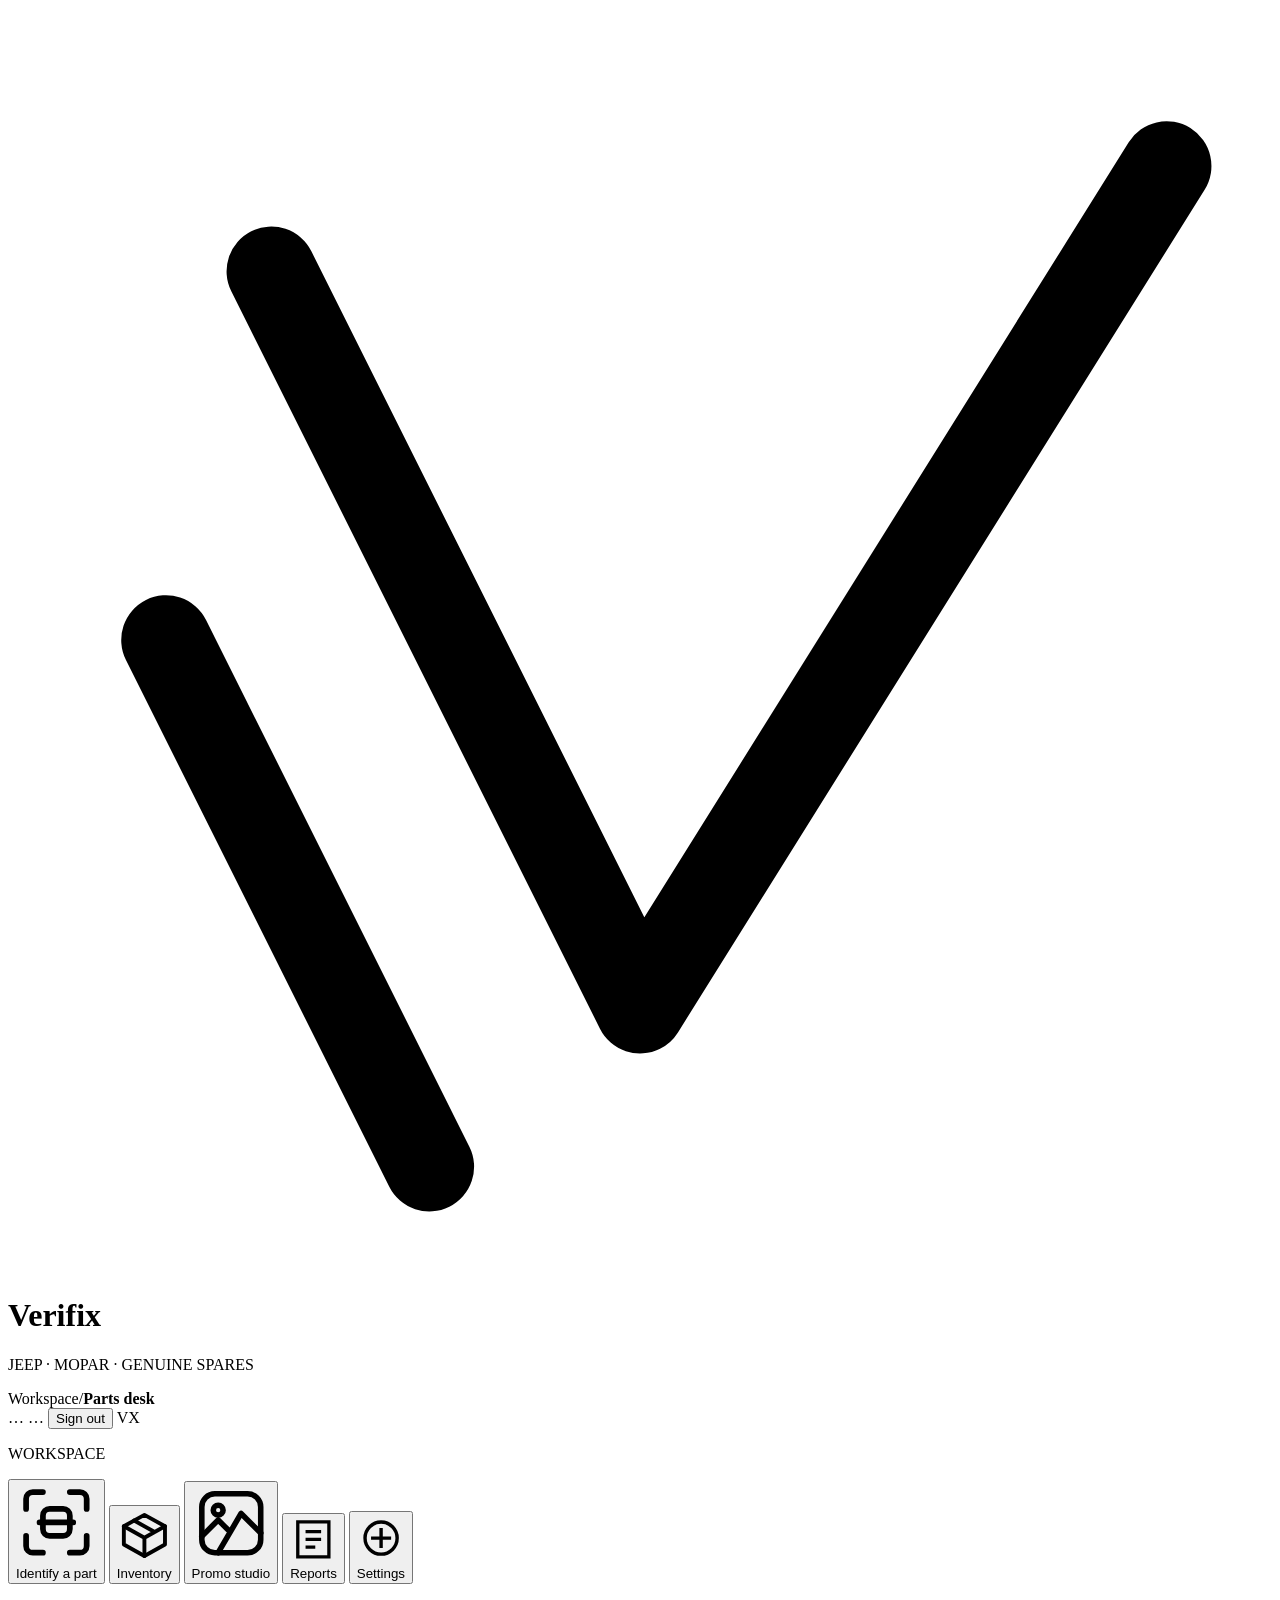
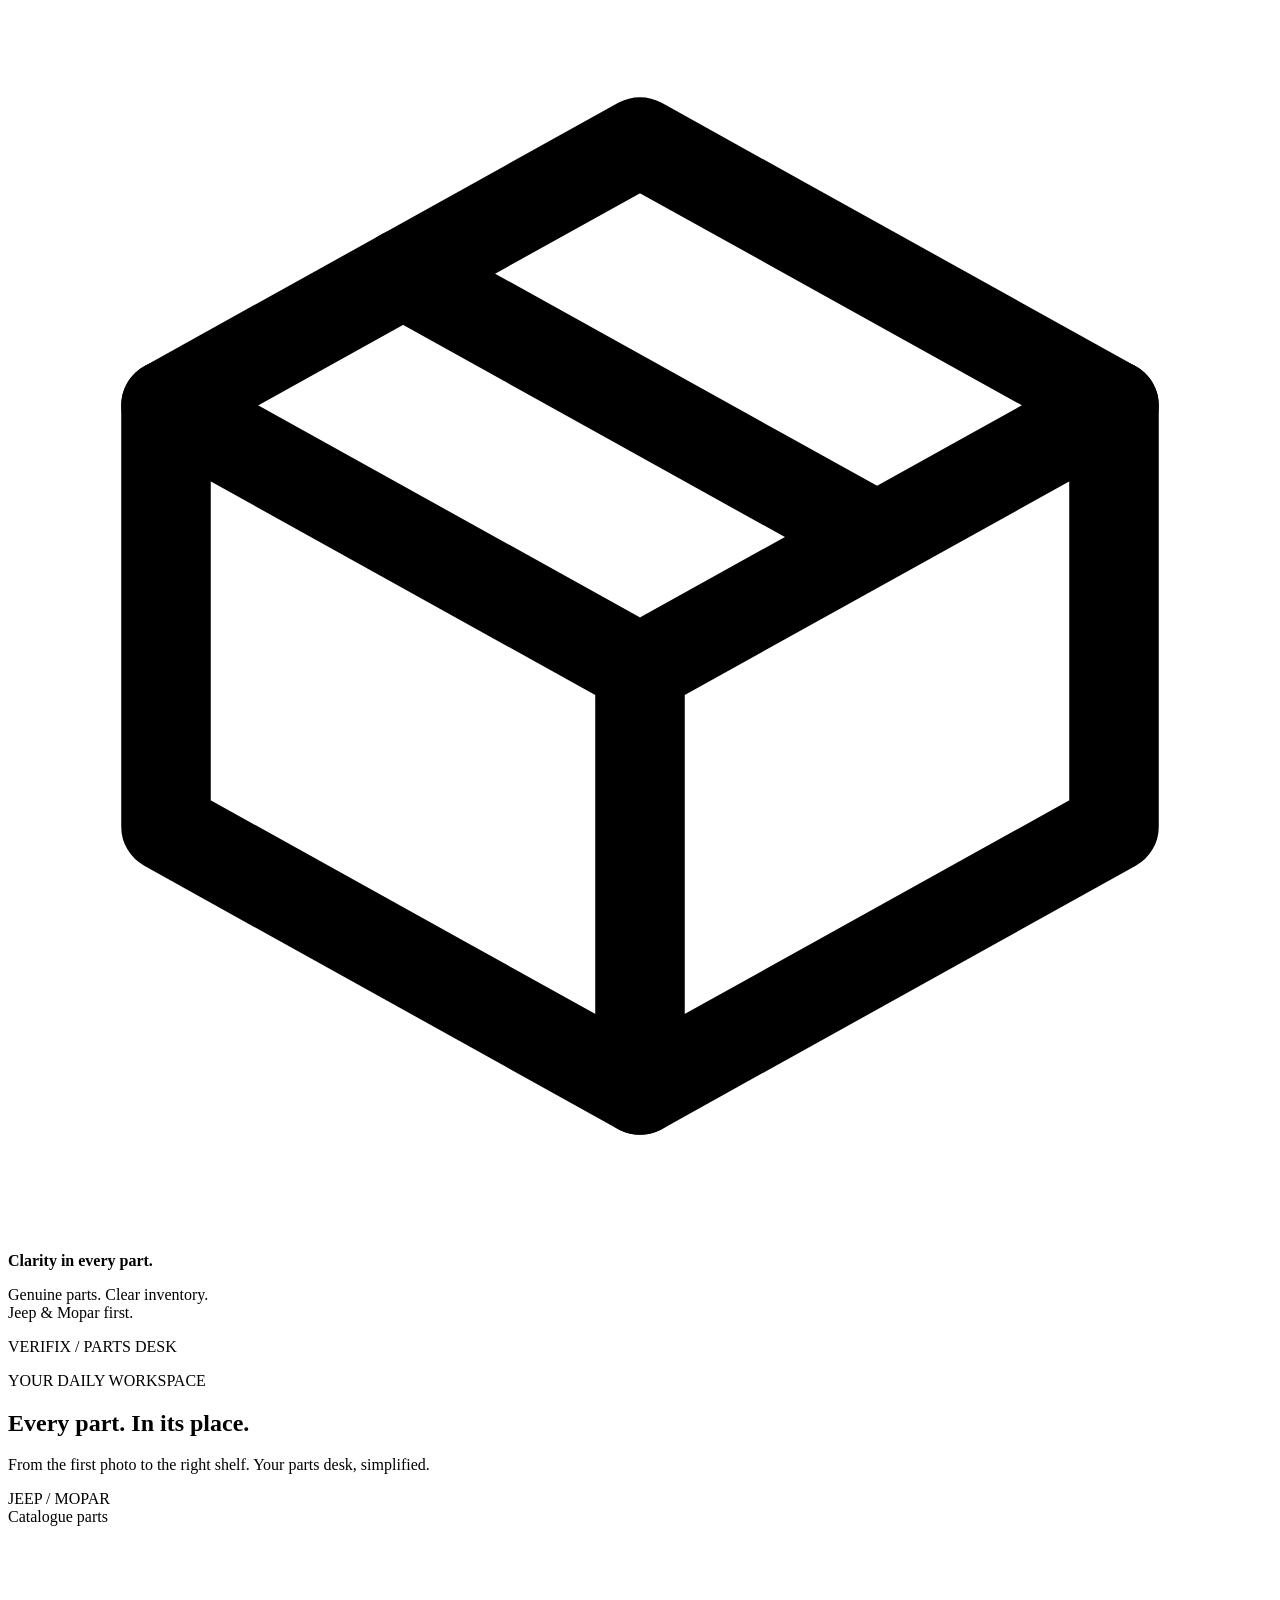
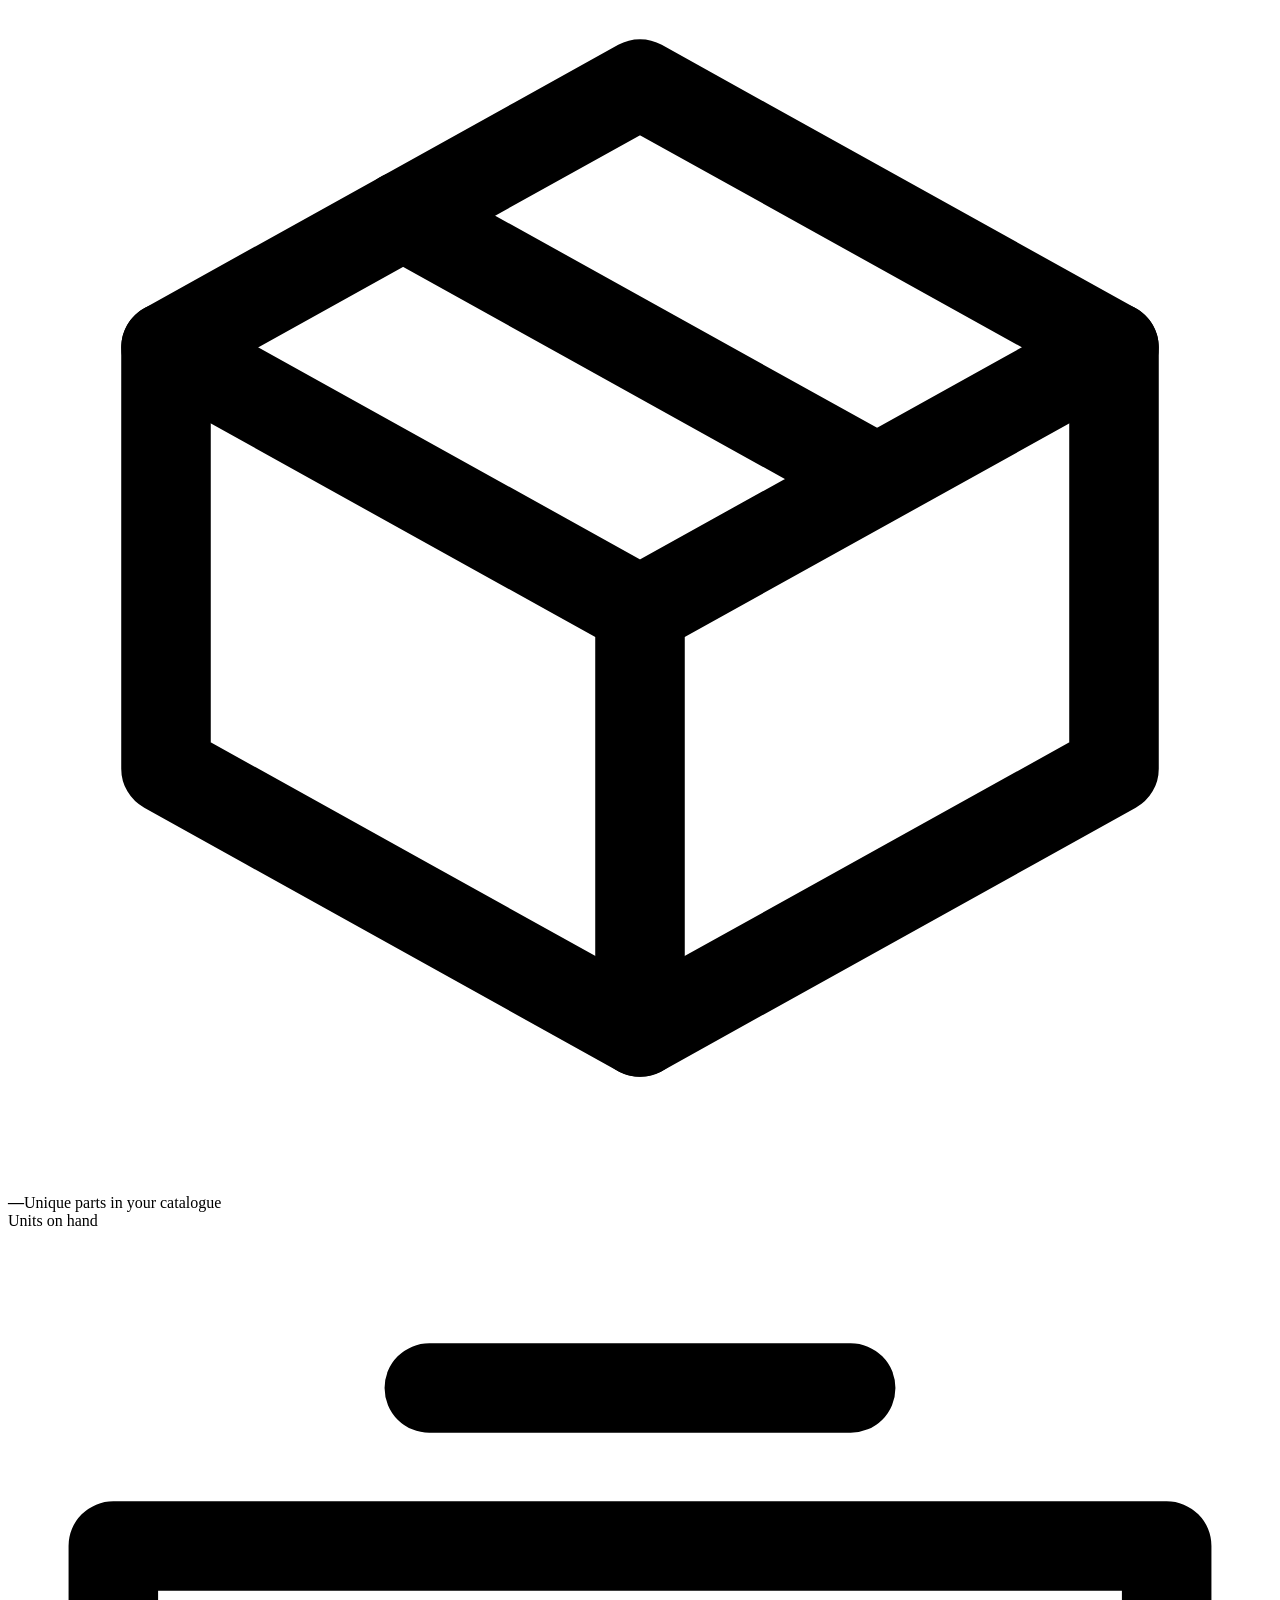
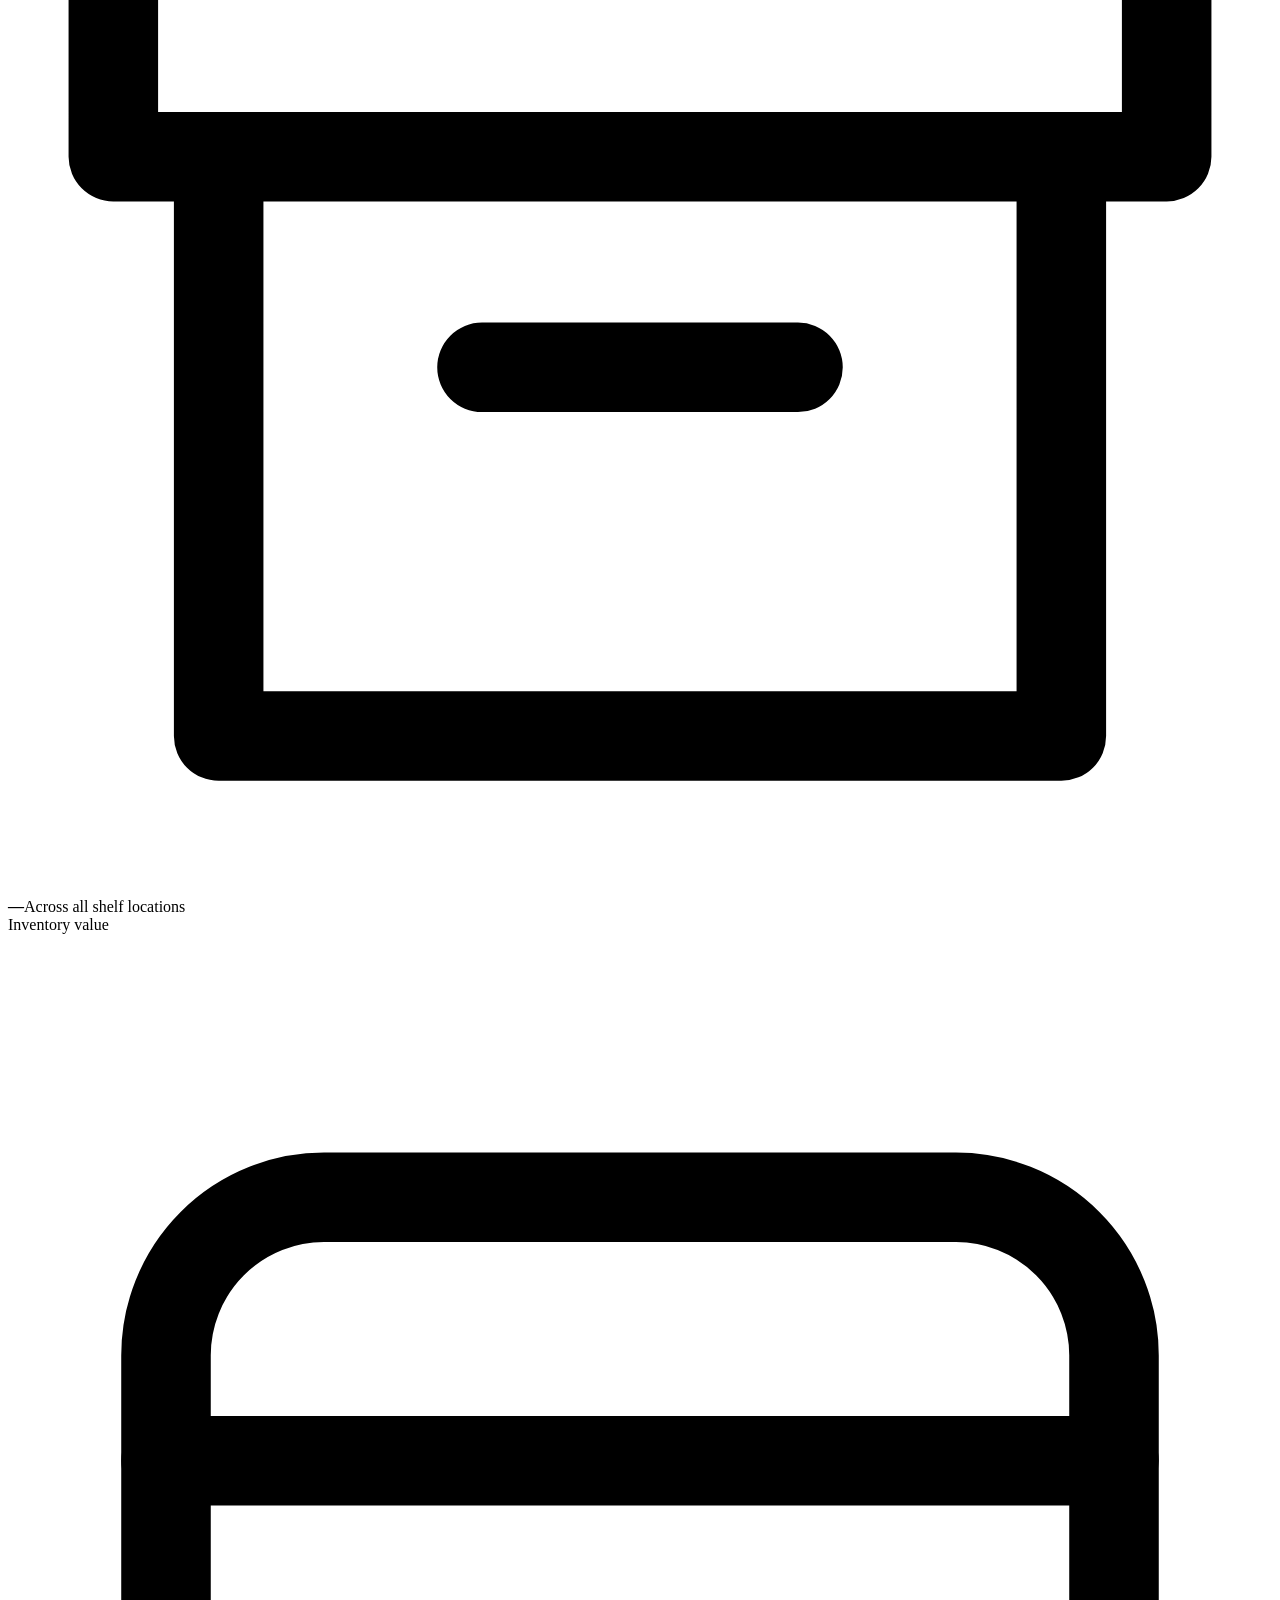
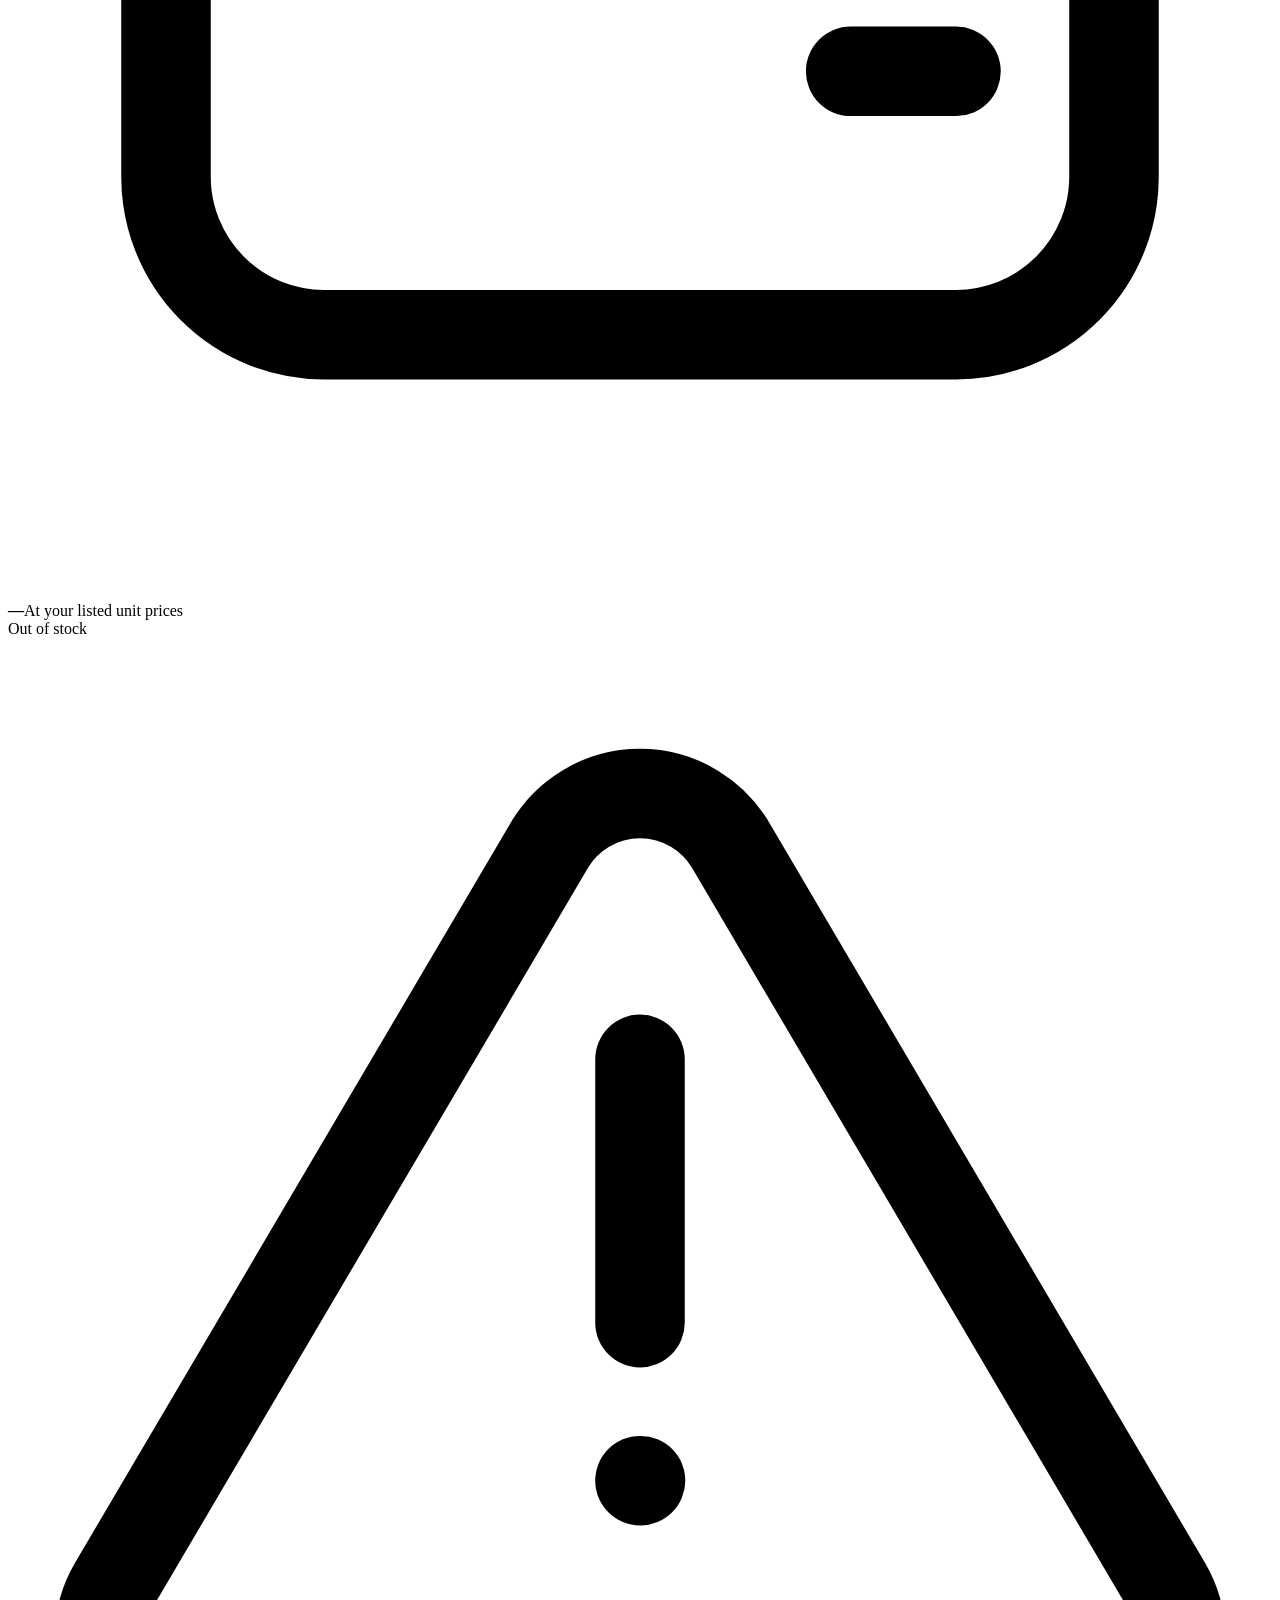
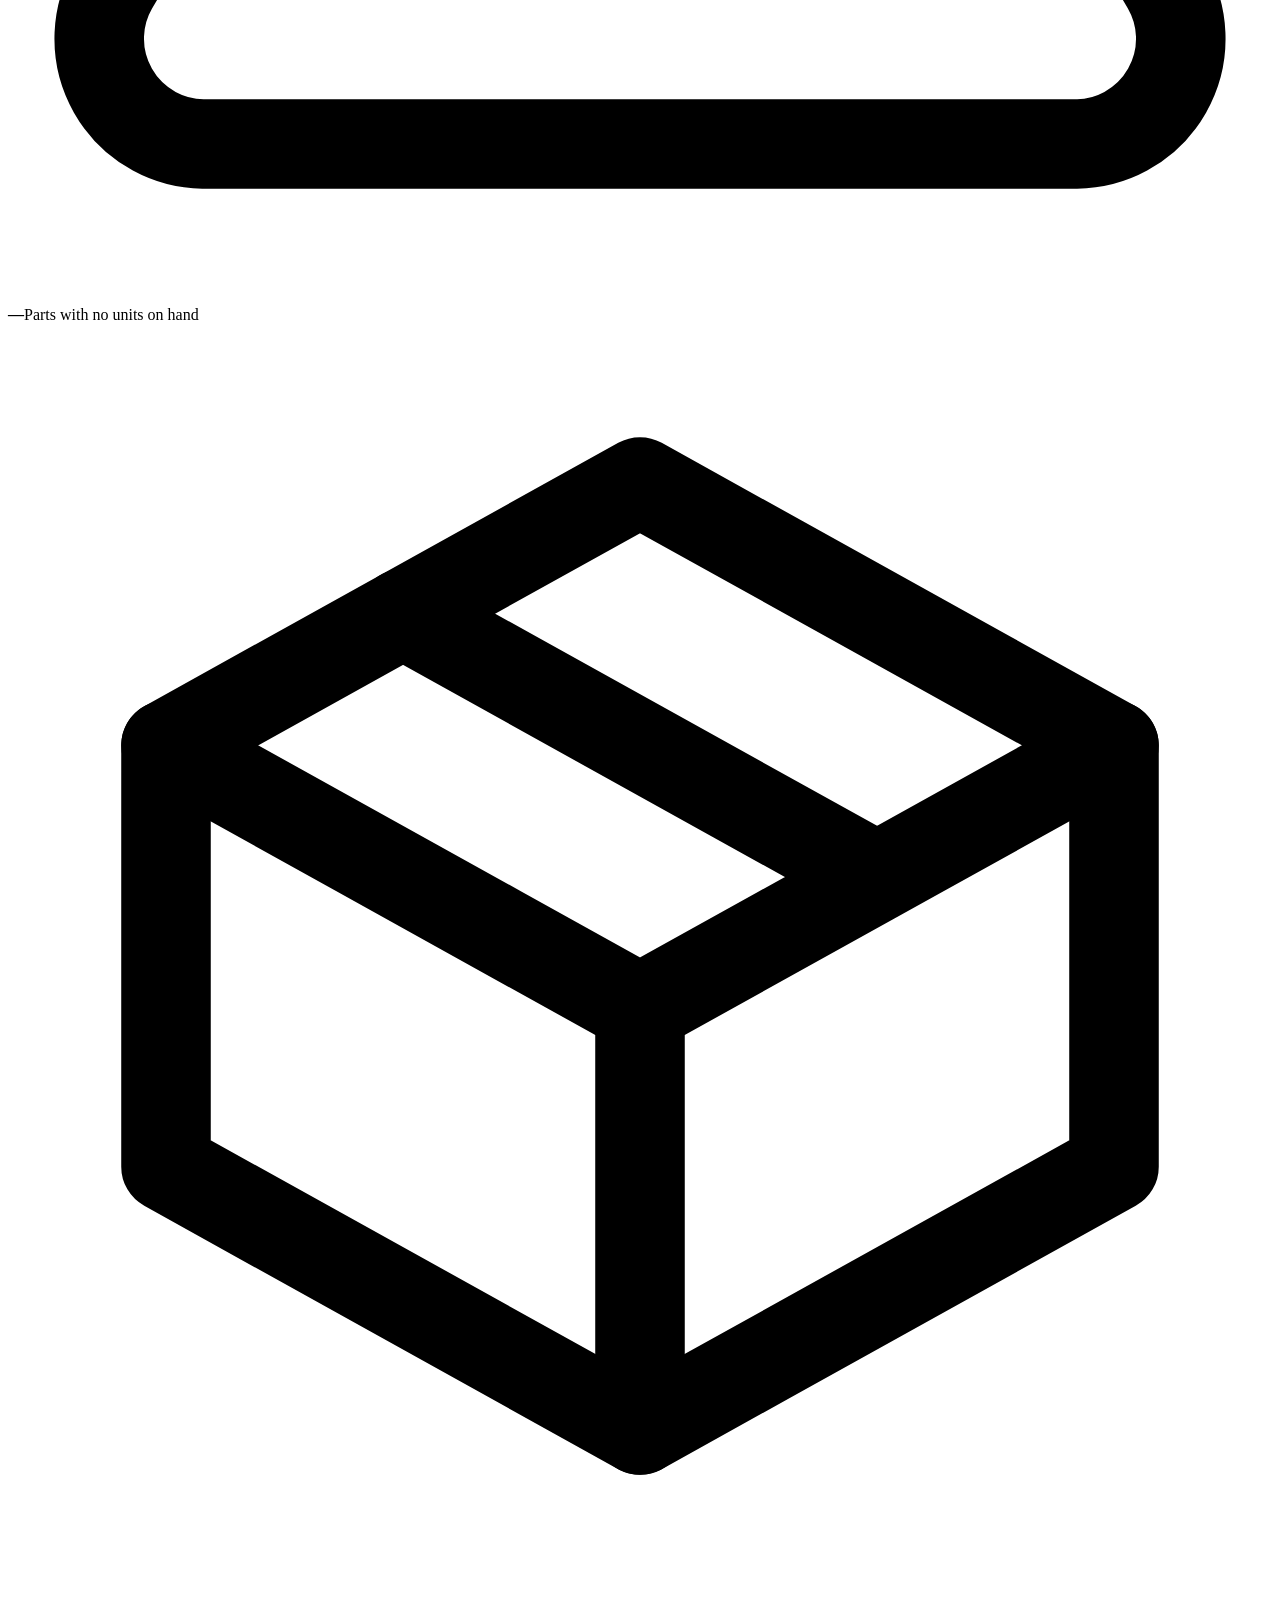
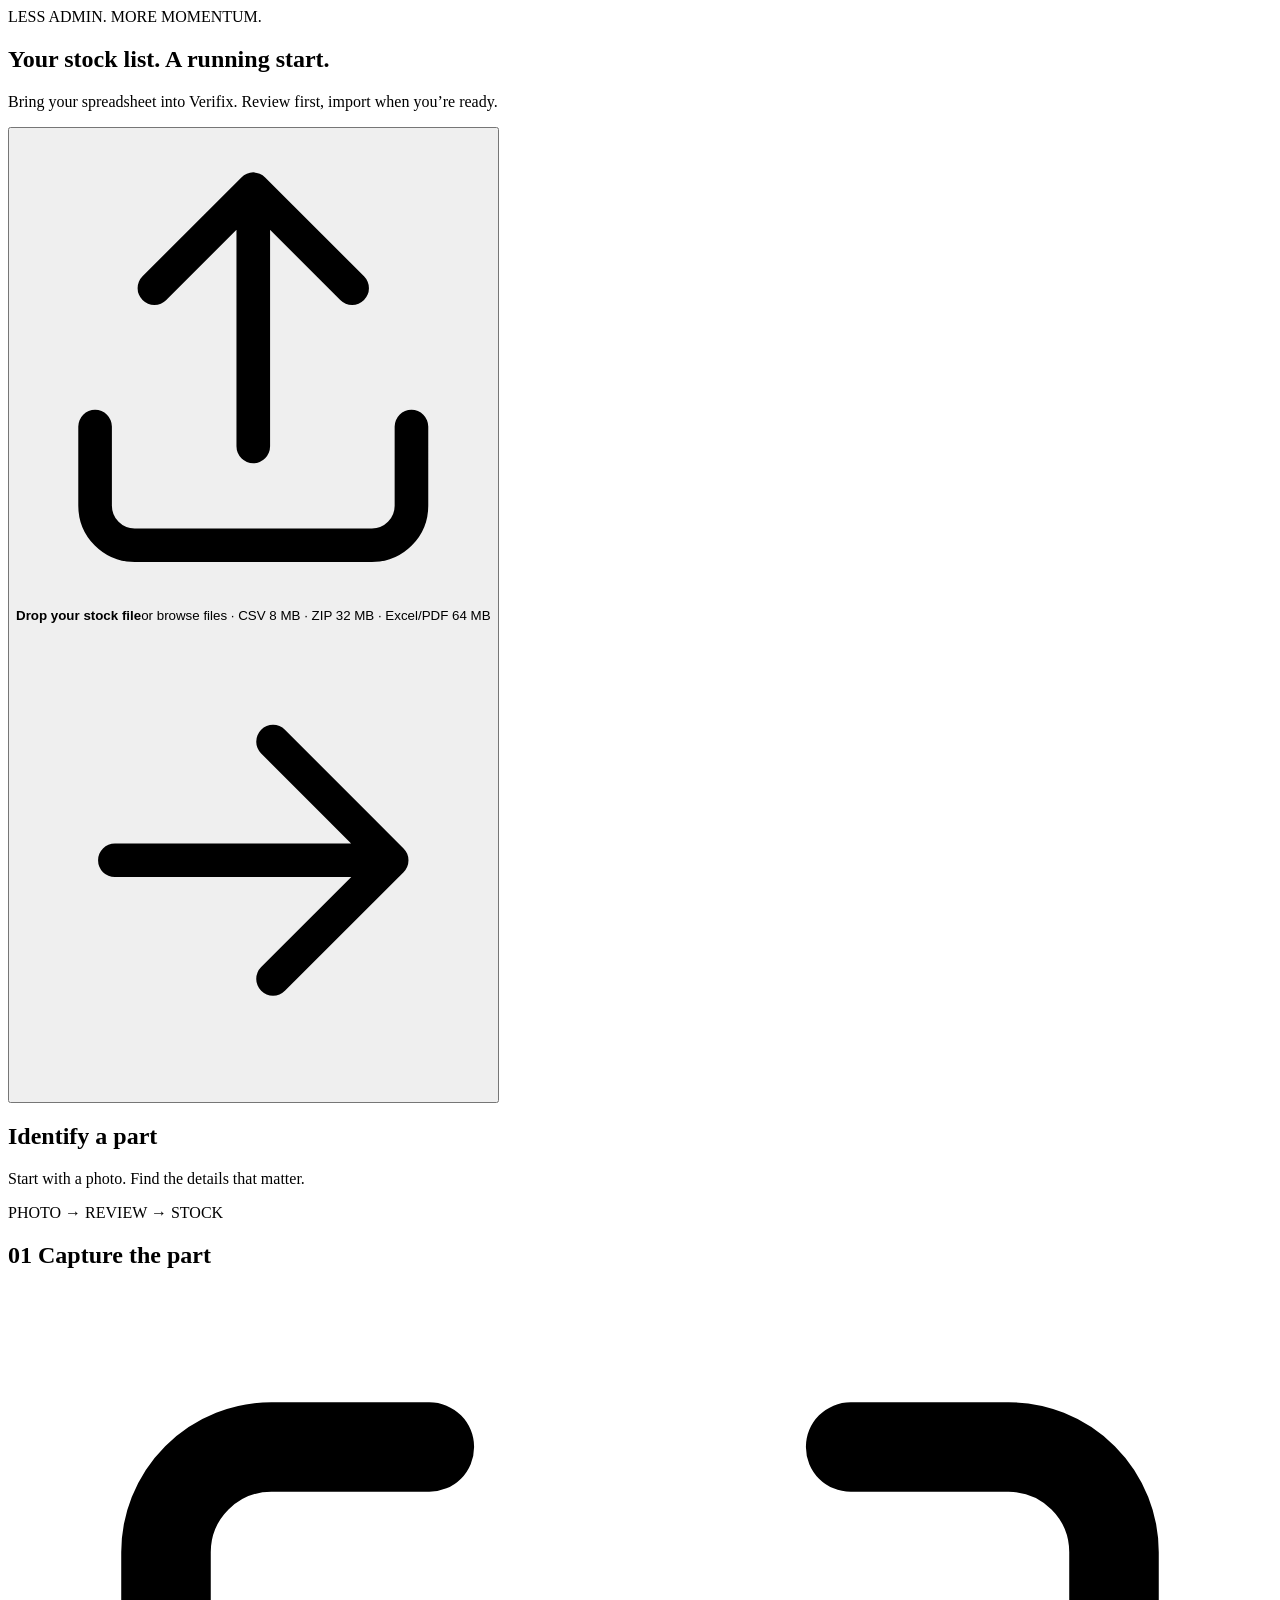
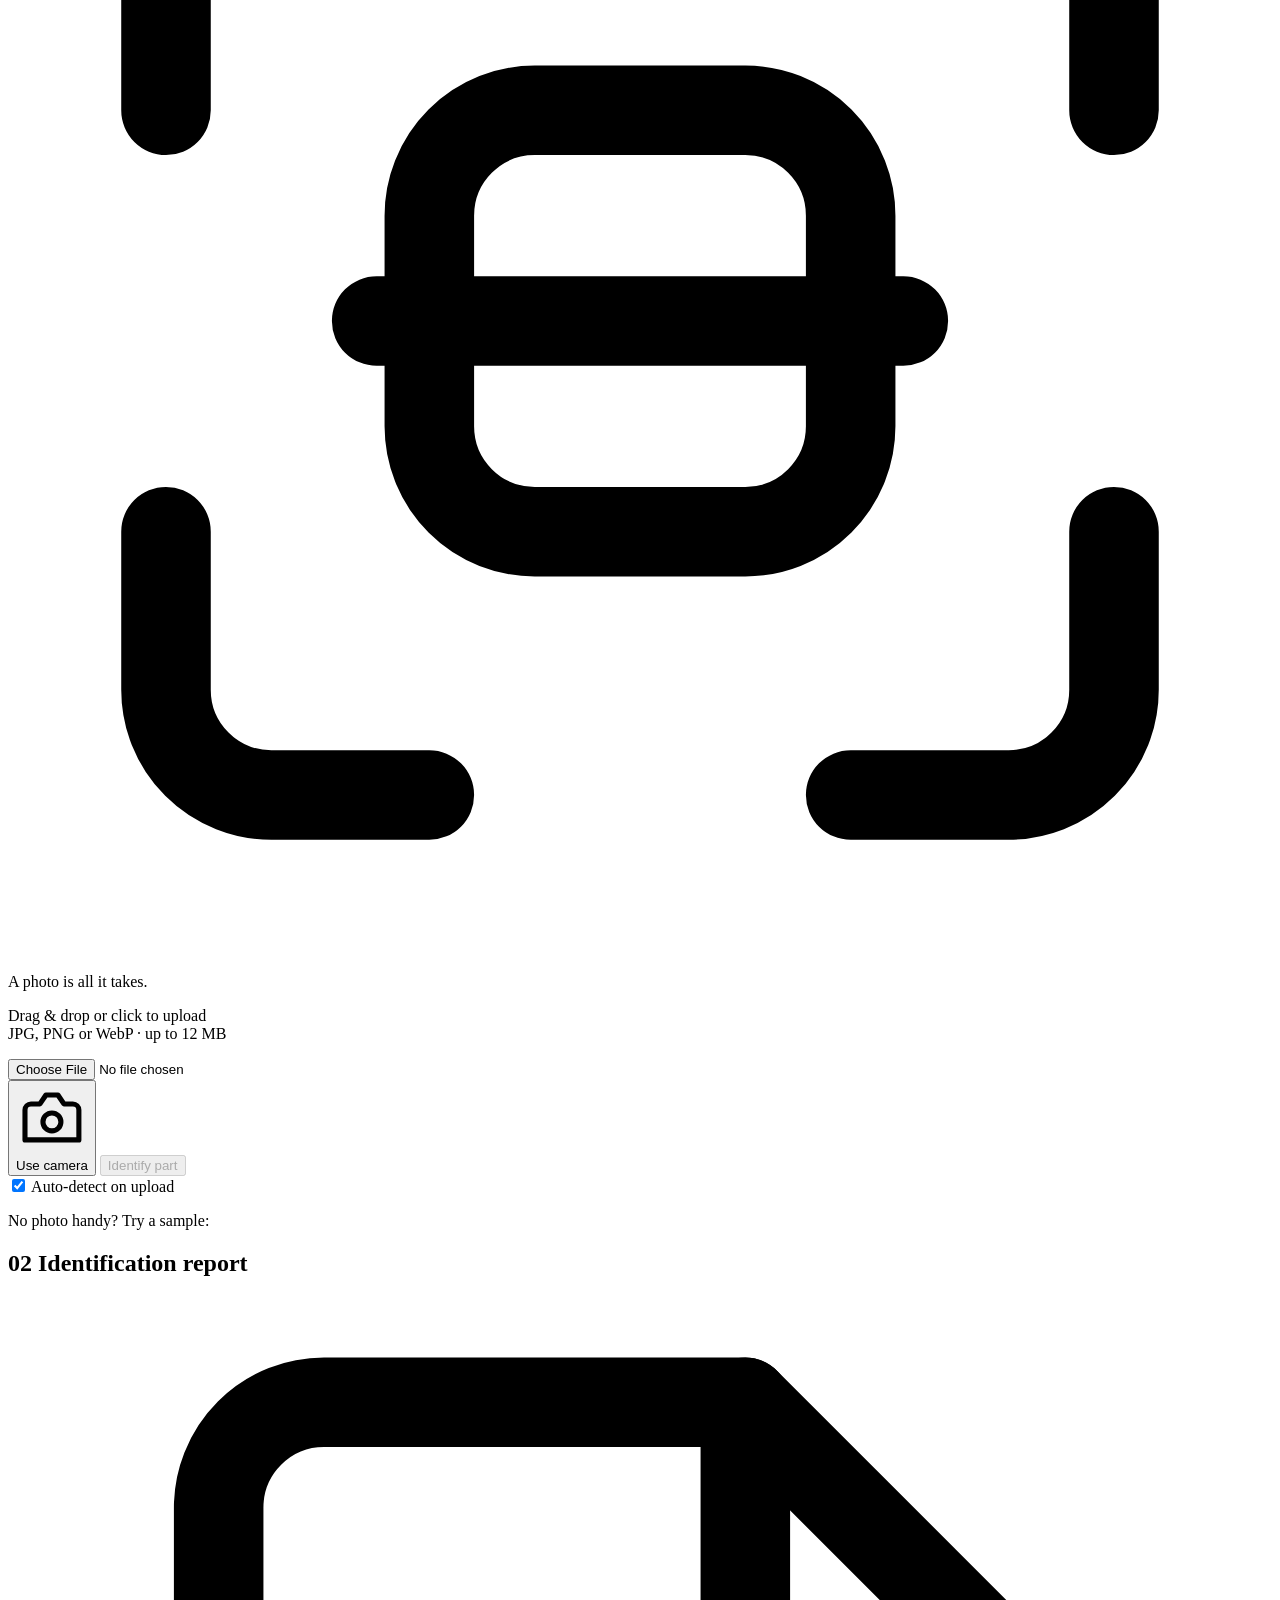
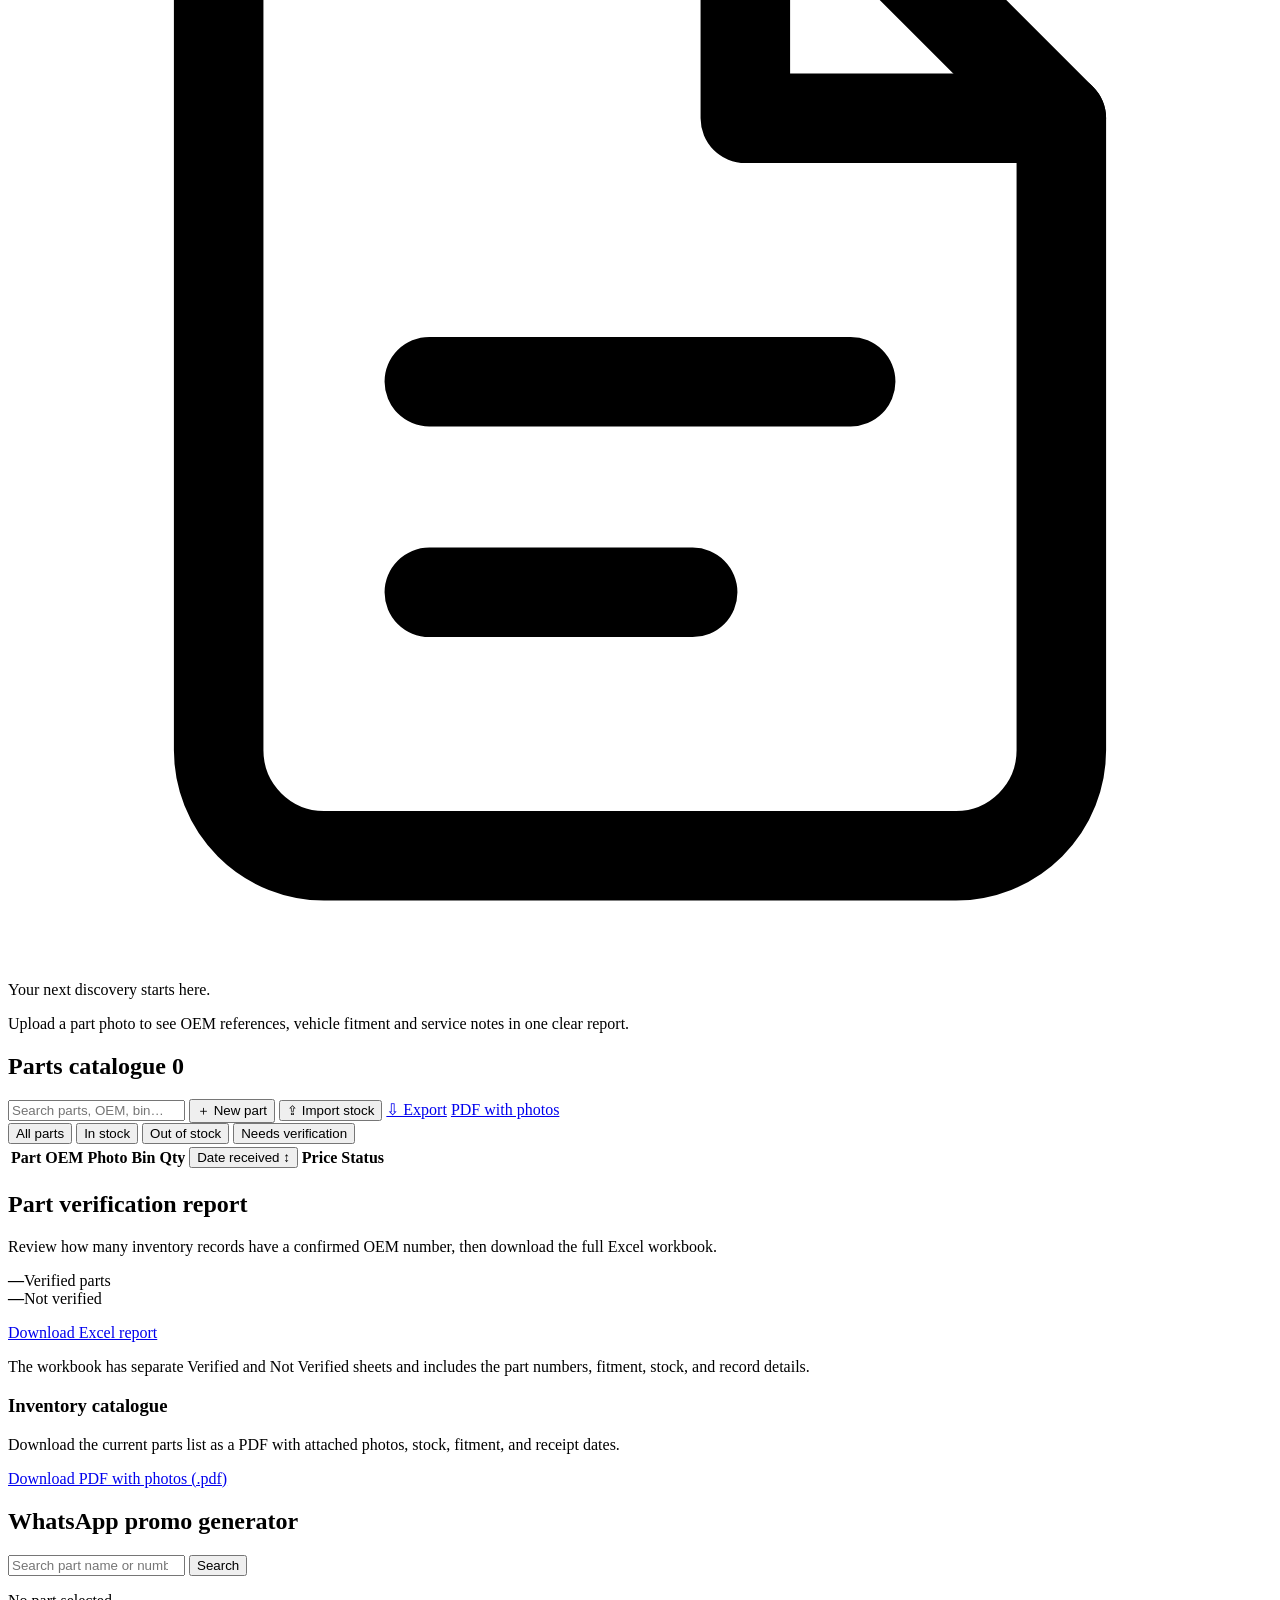
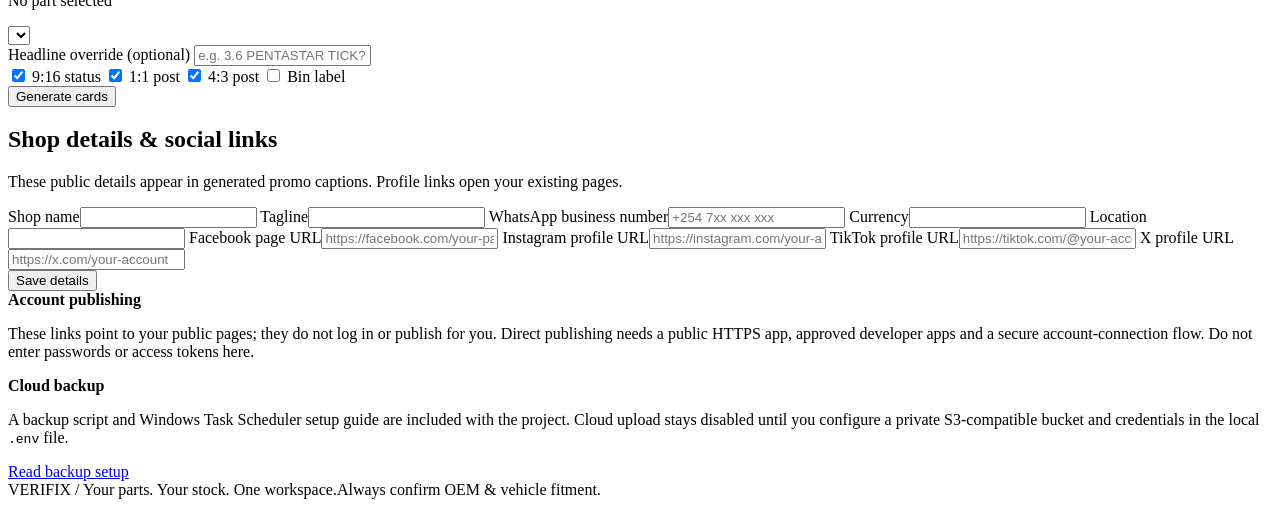
==== commit 1590fd4d: "Merge main while preserving reports, settings and Excel import tools Co-authored-by: arena-agent <29" ====
--- a/web/index.html
+++ b/web/index.html
@@ -21,6 +21,7 @@
   </div>
   <div class="workspace-breadcrumb"><span>Workspace</span><span class="breadcrumb-slash">/</span><strong>Parts desk</strong></div>
   <div class="topbar-right">
+    <span id="auth-email" class="muted small"></span>
     <span id="provider-badge" class="badge" title="Vision provider in use">…</span>
     <span id="stat-pill" class="pill">…</span>
     <button id="btn-signout" class="btn ghost small-btn" type="button">Sign out</button>
@@ -34,6 +35,8 @@
     <button id="tab-identify" class="tab active" data-view="identify" role="tab" aria-controls="view-identify" aria-selected="true"><svg class="icon " viewBox="0 0 24 24" fill="none" stroke="currentColor" stroke-width="1.7" stroke-linecap="round" stroke-linejoin="round" aria-hidden="true"><path d="M8 3H5a2 2 0 0 0-2 2v3m13-5h3a2 2 0 0 1 2 2v3M3 16v3a2 2 0 0 0 2 2h3m8 0h3a2 2 0 0 0 2-2v-3M7 12h10"/><rect x="8" y="8" width="8" height="8" rx="2"/></svg><span>Identify a part</span><span class="nav-dot"></span></button>
     <button id="tab-inventory" class="tab" data-view="inventory" role="tab" aria-controls="view-inventory" aria-selected="false" tabindex="-1"><svg class="icon " viewBox="0 0 24 24" fill="none" stroke="currentColor" stroke-width="1.7" stroke-linecap="round" stroke-linejoin="round" aria-hidden="true"><path d="m12 3 9 5v8l-9 5-9-5V8l9-5Z"/><path d="m3 8 9 5 9-5M12 13v8M7.5 5.5l9 5"/></svg><span>Inventory</span></button>
     <button id="tab-studio" class="tab" data-view="studio" role="tab" aria-controls="view-studio" aria-selected="false" tabindex="-1"><svg class="icon " viewBox="0 0 24 24" fill="none" stroke="currentColor" stroke-width="1.7" stroke-linecap="round" stroke-linejoin="round" aria-hidden="true"><rect x="3" y="3" width="18" height="18" rx="4"/><circle cx="8" cy="8" r="1.5"/><path d="m21 15-6-6-7 12m-5-5 5-5 3 3"/></svg><span>Promo studio</span></button>
+    <button id="tab-reports" class="tab" data-view="reports" role="tab" aria-controls="view-reports" aria-selected="false" tabindex="-1"><svg class="icon" viewBox="0 0 24 24" fill="none" stroke="currentColor" stroke-width="1.7" aria-hidden="true"><path d="M4 3h16v18H4zM8 8h8M8 12h8M8 16h5"/></svg><span>Reports</span></button>
+    <button id="tab-settings" class="tab" data-view="settings" role="tab" aria-controls="view-settings" aria-selected="false" tabindex="-1"><svg class="icon" viewBox="0 0 24 24" fill="none" stroke="currentColor" stroke-width="1.7" aria-hidden="true"><circle cx="12" cy="12" r="8"/><path d="M12 7v10M7 12h10"/></svg><span>Settings</span></button>
   </div>
   <div class="sidebar-foot"><div class="sidebar-emblem"><svg class="icon " viewBox="0 0 24 24" fill="none" stroke="currentColor" stroke-width="1.7" stroke-linecap="round" stroke-linejoin="round" aria-hidden="true"><path d="m12 3 9 5v8l-9 5-9-5V8l9-5Z"/><path d="m3 8 9 5 9-5M12 13v8M7.5 5.5l9 5"/></svg></div><strong>Clarity in every part.</strong><p>Genuine parts. Clear inventory.<br />Jeep &amp; Mopar first.</p><span>VERIFIX <span class="muted">/</span> PARTS DESK</span></div>
 </nav>
@@ -49,7 +52,7 @@
   <section class="vault-intro" aria-labelledby="vault-title">
     <div class="intake-copy"><span class="intake-icon"><svg class="icon " viewBox="0 0 24 24" fill="none" stroke="currentColor" stroke-width="1.7" stroke-linecap="round" stroke-linejoin="round" aria-hidden="true"><path d="m12 3 9 5v8l-9 5-9-5V8l9-5Z"/><path d="m3 8 9 5 9-5M12 13v8M7.5 5.5l9 5"/></svg></span><div><p class="eyebrow">LESS ADMIN. MORE MOMENTUM.</p><h2 id="vault-title">Your stock list. A running start.</h2><p class="muted">Bring your spreadsheet into Verifix. Review first, import when you’re ready.</p></div></div>
     <button id="csv-dropzone" class="csv-dropzone" type="button">
-      <span class="upload-icon"><svg class="icon " viewBox="0 0 24 24" fill="none" stroke="currentColor" stroke-width="1.7" stroke-linecap="round" stroke-linejoin="round" aria-hidden="true"><path d="M12 16V3m-5 5 5-5 5 5M4 15v4a2 2 0 0 0 2 2h12a2 2 0 0 0 2-2v-4"/></svg></span><span><strong>Drop your CSV or stock ZIP</strong><span class="csv-hint">or <span>browse files</span> · CSV 8 MB / ZIP 32 MB</span></span><svg class="icon " viewBox="0 0 24 24" fill="none" stroke="currentColor" stroke-width="1.7" stroke-linecap="round" stroke-linejoin="round" aria-hidden="true"><path d="M5 12h14m-6-6 6 6-6 6"/></svg>
+      <span class="upload-icon"><svg class="icon " viewBox="0 0 24 24" fill="none" stroke="currentColor" stroke-width="1.7" stroke-linecap="round" stroke-linejoin="round" aria-hidden="true"><path d="M12 16V3m-5 5 5-5 5 5M4 15v4a2 2 0 0 0 2 2h12a2 2 0 0 0 2-2v-4"/></svg></span><span><strong>Drop your stock file</strong><span class="csv-hint">or <span>browse files</span> · CSV 8 MB · ZIP 32 MB · Excel/PDF 64 MB</span></span><svg class="icon " viewBox="0 0 24 24" fill="none" stroke="currentColor" stroke-width="1.7" stroke-linecap="round" stroke-linejoin="round" aria-hidden="true"><path d="M5 12h14m-6-6 6 6-6 6"/></svg>
     </button>
   </section>
   <div class="section-heading"><div><h2 id="workspace-title">Identify a part</h2><p id="workspace-description">Start with a photo. Find the details that matter.</p></div><span id="workspace-step" class="workflow-label">PHOTO → REVIEW → STOCK</span></div>
@@ -120,7 +123,8 @@
           <button id="btn-new-part" class="btn primary">＋ New part</button>
           <button id="btn-import" class="btn ghost">⇪ Import stock</button>
           <a id="btn-export" class="btn ghost" href="/api/inventory.csv" download>⇩ Export</a>
-          <input id="csv-input" type="file" accept=".csv,.zip,text/csv,application/zip" hidden />
+          <a id="btn-export-pdf" class="btn ghost" href="/api/inventory.pdf" download>PDF with photos</a>
+          <input id="csv-input" type="file" accept=".csv,.zip,.xlsx,.pdf" hidden />
         </div>
       </div>
       <div class="inventory-filters" role="group" aria-label="Filter inventory">
@@ -129,24 +133,62 @@
         <button type="button" class="filter-chip" data-stock-filter="out" aria-pressed="false">Out of stock</button>
         <button type="button" class="filter-chip" data-stock-filter="review" aria-pressed="false">Needs verification</button>
       </div>
+      <div id="import-block" class="import-block" hidden>
+        <div class="panel-head import-head">
+          <div>
+            <h3 class="sources-title">Import stock file</h3>
+            <p class="muted small import-lead">Review the file first. Nothing is saved until you apply the import.</p>
+          </div>
+          <div class="row gap" id="import-actions"><button id="btn-close-import" class="btn ghost small-btn">Close</button></div>
+        </div>
+        <div class="import-formats" aria-label="Supported file types">
+          <span>CSV</span><span>Stock ZIP</span><span>Excel · XLSX</span><span>Text PDF</span>
+        </div>
+        <div id="stock-dropzone" class="stock-dropzone" tabindex="0" role="button" aria-label="Choose or drop a stock file">
+          <div class="stock-drop-icon" aria-hidden="true">↑</div>
+          <div>
+            <strong>Drop your stock file here</strong>
+            <p class="muted small">or <button type="button" id="btn-pick-stock-file" class="link-button">choose a file</button></p>
+          </div>
+        </div>
+        <p class="import-guidance muted small">For part photos, use an Excel <code>Photo</code> column and insert one picture on each part’s row. PDFs need selectable text; scanned PDFs need OCR first.</p>
+        <label class="check import-update"><input type="checkbox" id="import-update-existing" checked /> Merge matching parts <span class="muted small">Add uploaded quantities to current stock; alternate numbers use the same record</span></label>
+        <div id="import-summary"></div>
+      </div>
       <div class="table-wrap">
         <table class="table">
           <thead>
             <tr>
-              <th>Part</th><th>OEM</th><th>Bin</th><th class="num">Qty</th>
-              <th class="num">Unit price</th><th>Status</th><th class="num">Actions</th>
+              <th>Part</th><th>OEM</th><th>Photo</th><th>Bin</th><th class="num">Qty</th>
+              <th><button id="sort-received" class="table-sort" type="button" aria-label="Sort by date received">Date received ↕</button></th>
+              <th class="num">Price</th><th>Status</th><th></th>
             </tr>
           </thead>
           <tbody id="parts-body"></tbody>
         </table>
       </div>
-      <p id="parts-empty" class="empty" hidden>No parts match this search or filter. Try another search or choose All parts.</p>
-      <div id="import-block" class="import-block" hidden>
-        <div class="panel-head">
-          <h3 class="sources-title">Stock import</h3>
-          <div class="row gap" id="import-actions"></div>
-        </div>
-        <div id="import-summary"></div>
+      <p id="parts-empty" class="empty" hidden>No parts match that search.</p>
+    </div>
+  </section>
+
+  <!-- ── REPORTS ──────────────────────────────────────────────── -->
+  <section id="view-reports" class="view" role="tabpanel" aria-labelledby="tab-reports">
+    <div class="panel">
+      <div>
+        <h2 class="panel-title">Part verification report</h2>
+        <p class="muted">Review how many inventory records have a confirmed OEM number, then download the full Excel workbook.</p>
+      </div>
+      <div class="report-counts" aria-live="polite">
+        <div class="report-count verified"><strong id="report-verified-count">—</strong><span>Verified parts</span></div>
+        <div class="report-count unverified"><strong id="report-unverified-count">—</strong><span>Not verified</span></div>
+      </div>
+      <p id="report-summary-status" class="status" role="status"></p>
+      <a id="btn-verification-export" class="btn primary" href="/api/inventory-verification.xlsx" download>Download Excel report</a>
+      <p class="muted small">The workbook has separate Verified and Not Verified sheets and includes the part numbers, fitment, stock, and record details.</p>
+      <div class="report-pdf-export">
+        <h3 class="panel-title">Inventory catalogue</h3>
+        <p class="muted small">Download the current parts list as a PDF with attached photos, stock, fitment, and receipt dates.</p>
+        <a id="btn-inventory-pdf-report" class="btn ghost" href="/api/inventory.pdf" download>Download PDF with photos (.pdf)</a>
       </div>
     </div>
   </section>
@@ -163,7 +205,15 @@
     <div class="panel">
       <div class="panel-head">
         <h2 class="panel-title">WhatsApp promo generator</h2>
-        <select id="studio-part" class="input select"></select>
+        <div class="studio-part-picker">
+          <div class="studio-search-row">
+            <input id="studio-search" class="input" type="search" placeholder="Search part name or number…" aria-label="Search promo parts" />
+            <button id="btn-search-part" class="btn ghost" type="button">Search</button>
+          </div>
+          <div id="studio-search-results" class="studio-search-results" role="listbox" aria-label="Part search results" hidden></div>
+          <p id="studio-selected-part" class="studio-selected-part muted small">No part selected</p>
+          <select id="studio-part" class="input select" aria-label="Choose a promo part"></select>
+        </div>
       </div>
       <div class="row gap wrap studio-controls">
         <label class="field grow">
@@ -186,6 +236,44 @@
           <button id="btn-copy" class="btn ghost small-btn">Copy</button>
         </div>
         <pre id="caption-text" class="caption"></pre>
+        <div id="studio-social-links" class="row gap wrap" aria-label="Shop social profile links"></div>
+      </div>
+    </div>
+  </section>
+
+  <!-- ── SETTINGS ─────────────────────────────────────────────── -->
+  <section id="view-settings" class="view" role="tabpanel" aria-labelledby="tab-settings">
+    <div class="panel">
+      <div class="panel-head">
+        <div>
+          <h2 class="panel-title">Shop details &amp; social links</h2>
+          <p class="muted small">These public details appear in generated promo captions. Profile links open your existing pages.</p>
+        </div>
+      </div>
+      <form id="shop-settings-form" class="settings-grid">
+        <label class="field"><span>Shop name</span><input class="input" name="shop_name" maxlength="80" required /></label>
+        <label class="field"><span>Tagline</span><input class="input" name="tagline" maxlength="140" /></label>
+        <label class="field"><span>WhatsApp business number</span><input class="input" name="whatsapp_number" maxlength="40" placeholder="+254 7xx xxx xxx" /></label>
+        <label class="field"><span>Currency</span><input class="input" name="currency" maxlength="8" required /></label>
+        <label class="field span2"><span>Location</span><input class="input" name="location" maxlength="120" /></label>
+        <label class="field"><span>Facebook page URL</span><input class="input" name="facebook" type="url" placeholder="https://facebook.com/your-page" /></label>
+        <label class="field"><span>Instagram profile URL</span><input class="input" name="instagram" type="url" placeholder="https://instagram.com/your-account" /></label>
+        <label class="field"><span>TikTok profile URL</span><input class="input" name="tiktok" type="url" placeholder="https://tiktok.com/@your-account" /></label>
+        <label class="field"><span>X profile URL</span><input class="input" name="x" type="url" placeholder="https://x.com/your-account" /></label>
+        <div class="span2 row gap wrap">
+          <button class="btn primary" type="submit" id="btn-save-settings">Save details</button>
+          <span id="settings-status" class="status" role="status"></span>
+        </div>
+      </form>
+      <div id="settings-social-links" class="row gap wrap" aria-label="Saved external social pages"></div>
+      <div class="settings-note">
+        <strong>Account publishing</strong>
+        <p class="muted small">These links point to your public pages; they do not log in or publish for you. Direct publishing needs a public HTTPS app, approved developer apps and a secure account-connection flow. Do not enter passwords or access tokens here.</p>
+      </div>
+      <div class="settings-note">
+        <strong>Cloud backup</strong>
+        <p class="muted small">A backup script and Windows Task Scheduler setup guide are included with the project. Cloud upload stays disabled until you configure a private S3-compatible bucket and credentials in the local <code>.env</code> file.</p>
+        <a class="btn ghost small-btn" href="/help/cloud-backups" target="_blank" rel="noopener">Read backup setup</a>
       </div>
     </div>
   </section>
@@ -219,6 +307,8 @@
       <label class="field"><span>Fitment — engine / years</span><input class="input" name="fit_engine_years" placeholder="3.6L Pentastar V6 / 2011-2021" /></label>
       <label class="field span2"><span>Service notes (one per line)</span><textarea class="input" name="technical_notes" rows="3"></textarea></label>
       <label class="field span2"><span>Photo path or URL</span><input class="input" name="image_path" placeholder="assets/seed/pcv-valve.jpg" /></label>
+      <label class="field span2"><span>Or choose a photo from your computer</span><input class="input photo-file-input" type="file" name="part_image" accept="image/jpeg,image/png,image/webp,image/heic,image/heif" /></label>
+      <div class="span2 part-photo-preview" id="part-photo-preview" hidden></div>
       <label class="check span2"><input type="checkbox" name="verified" /> Verified — I have confirmed the OEM number against the EPC</label>
     </div>
     <div class="row gap end">
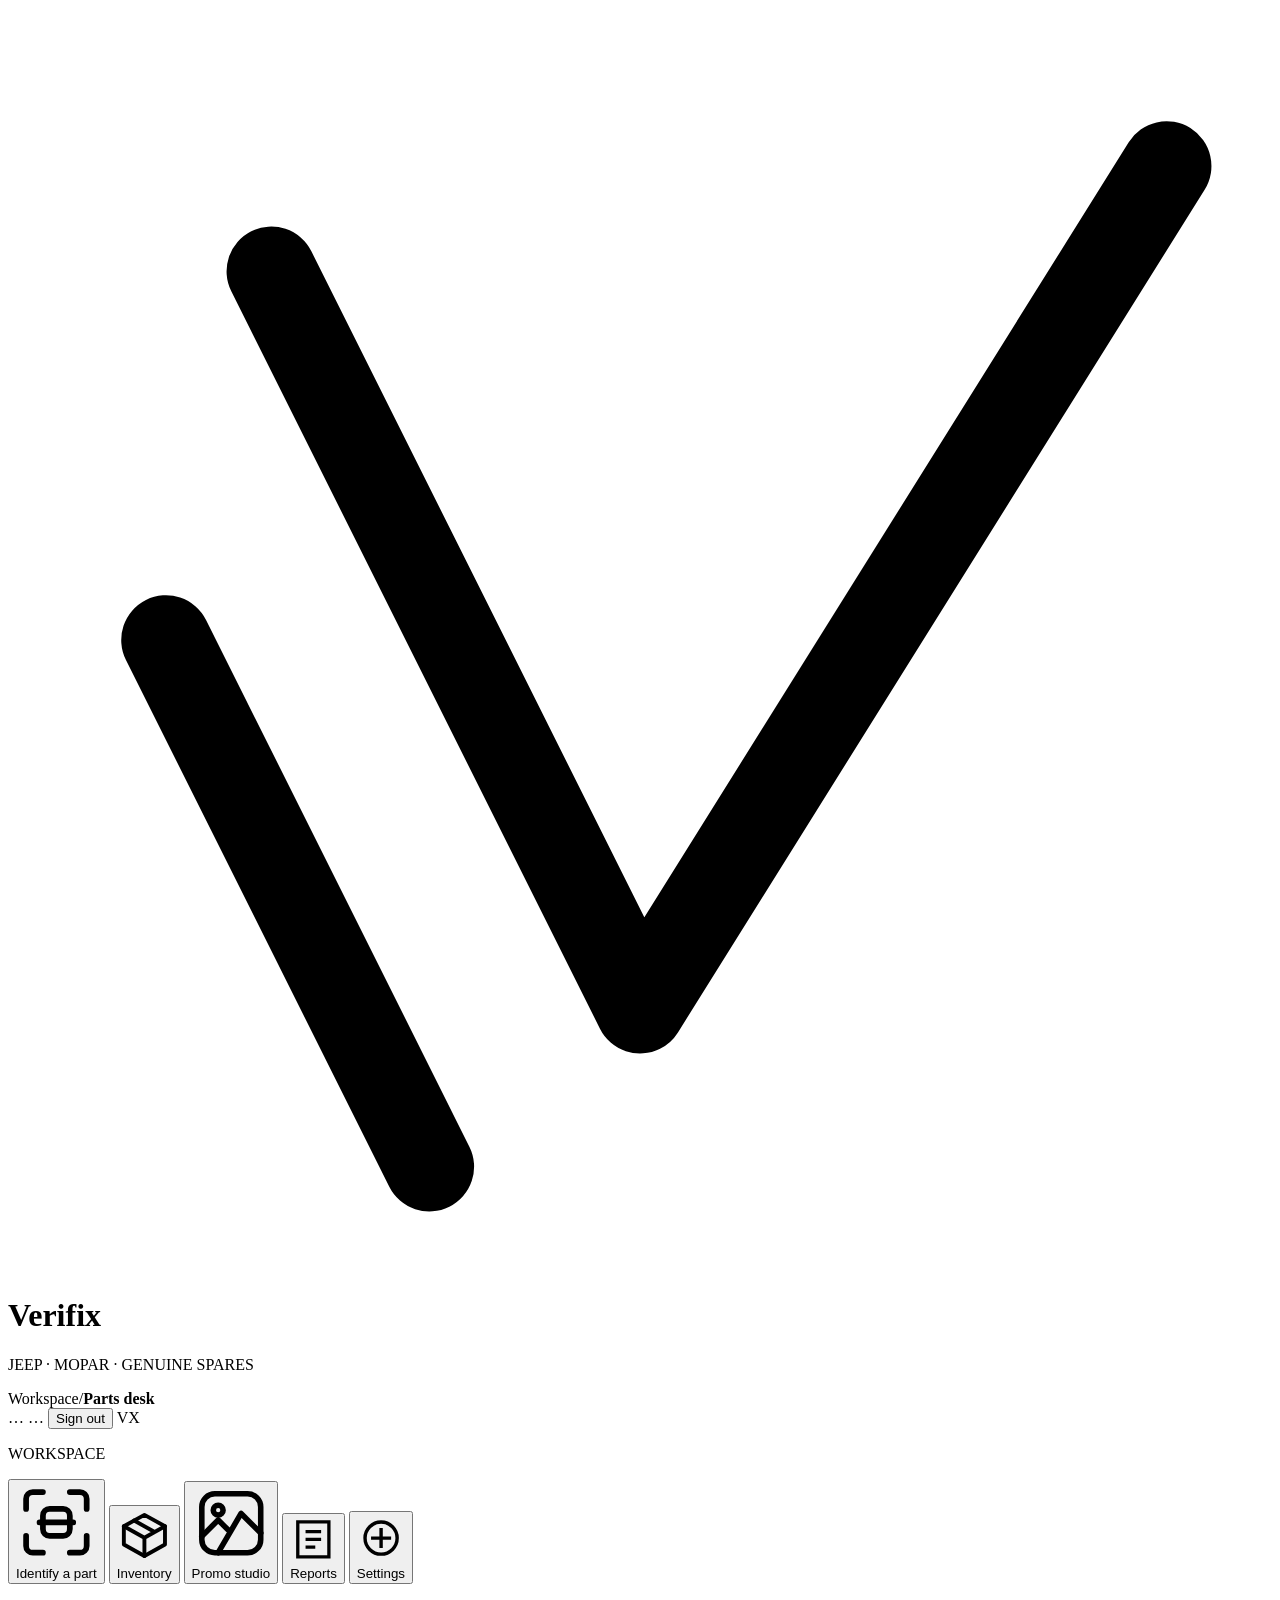
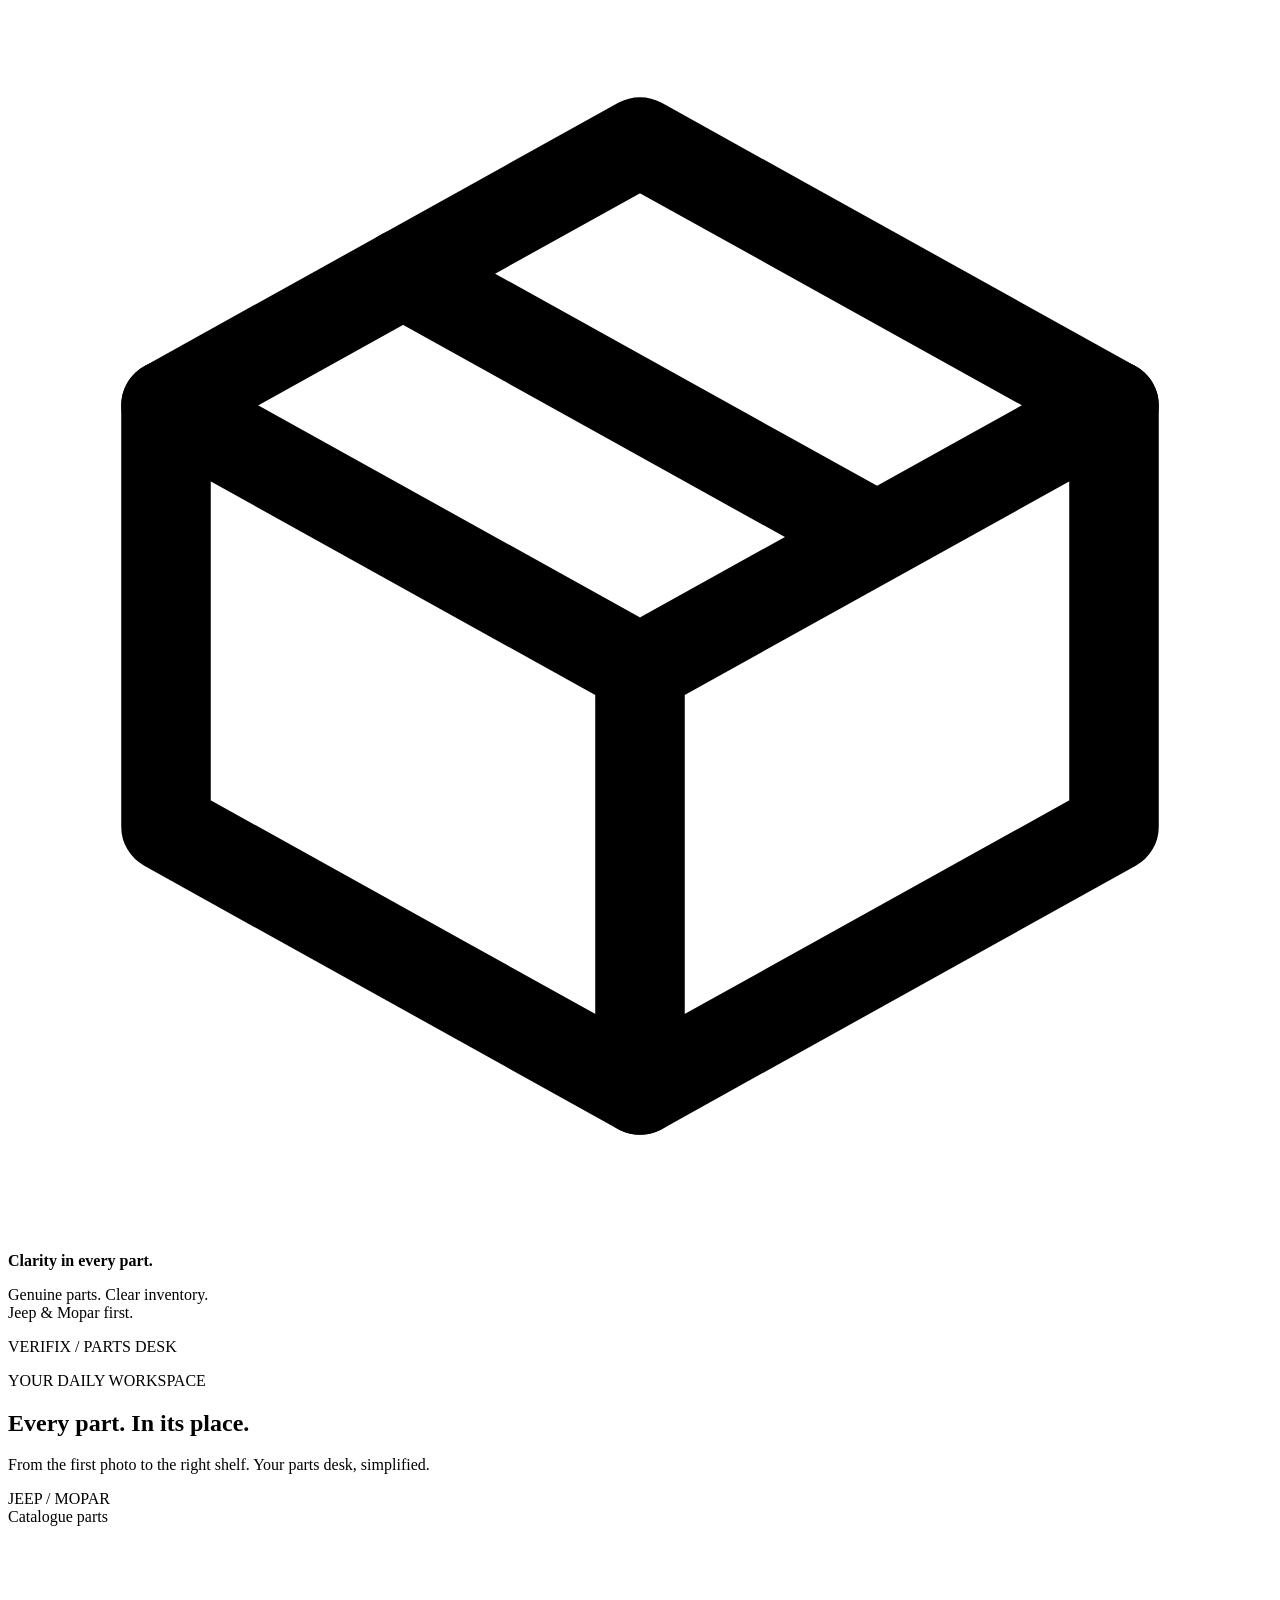
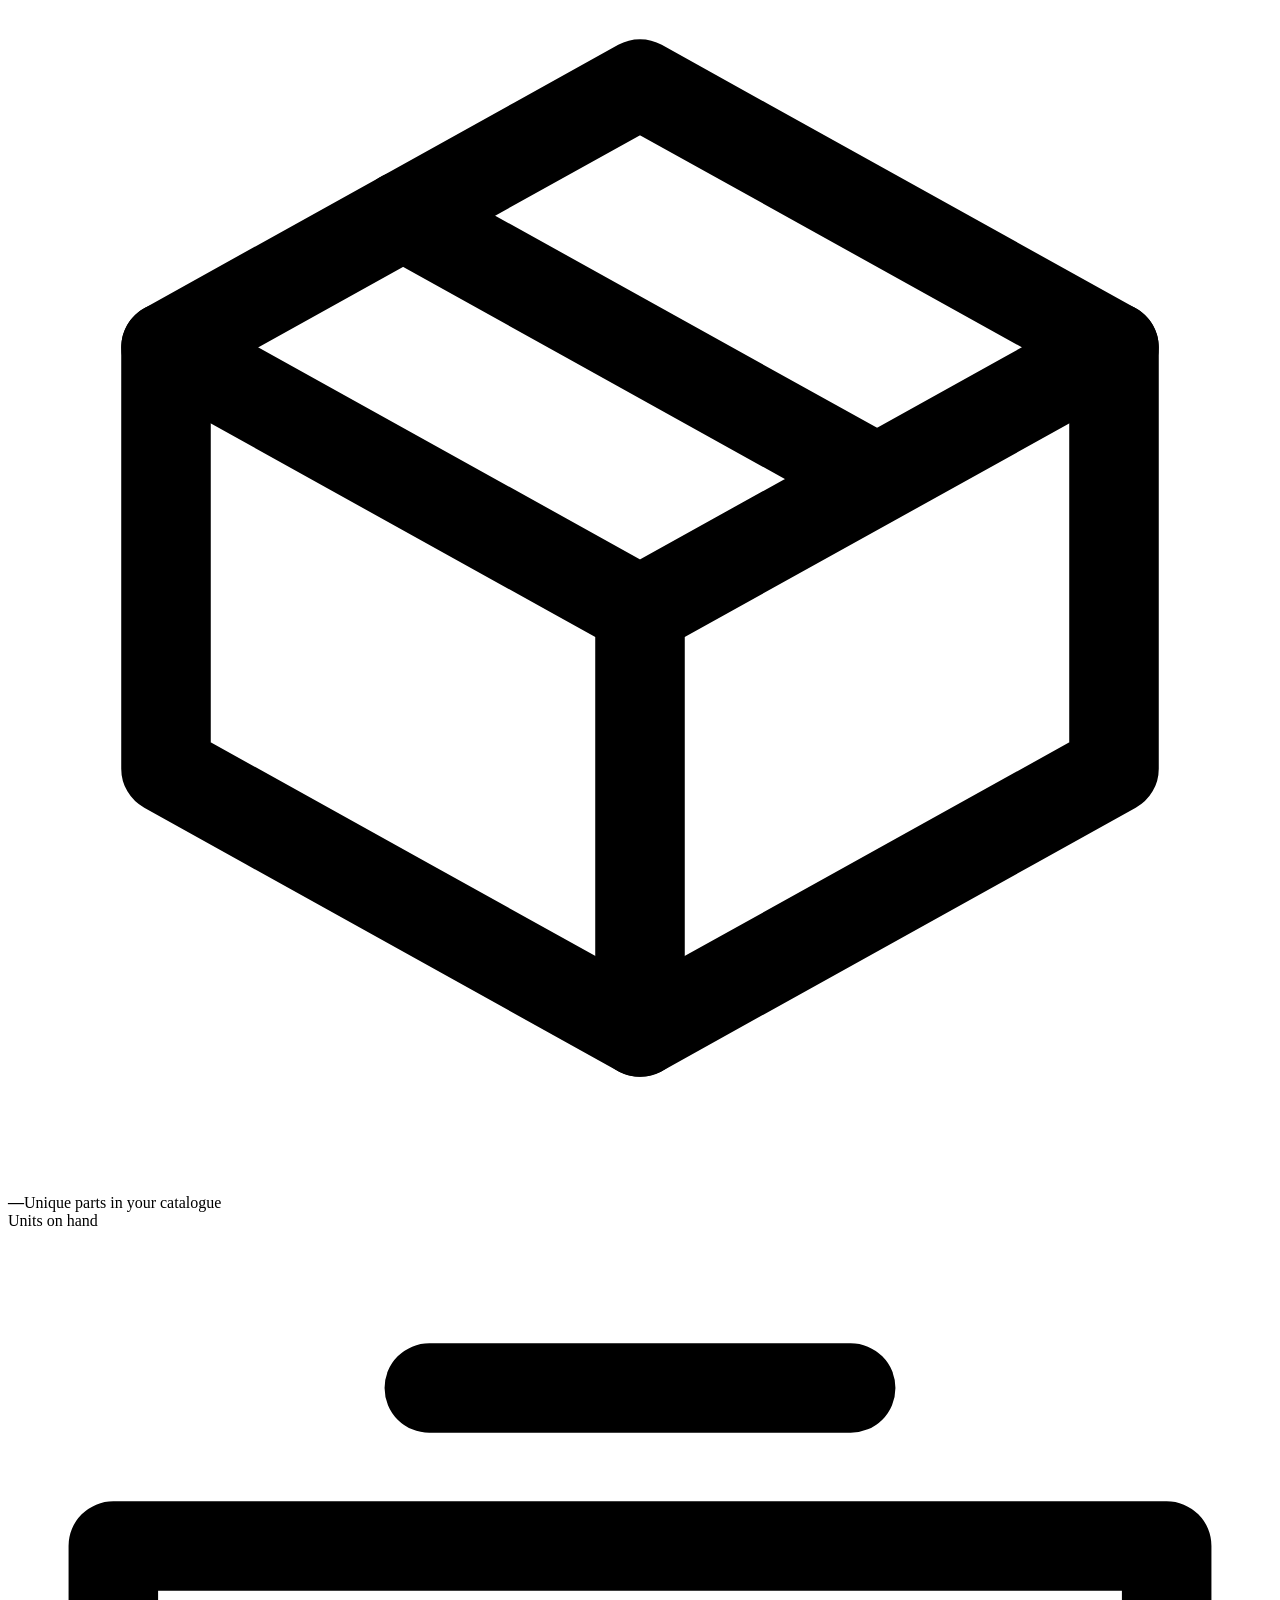
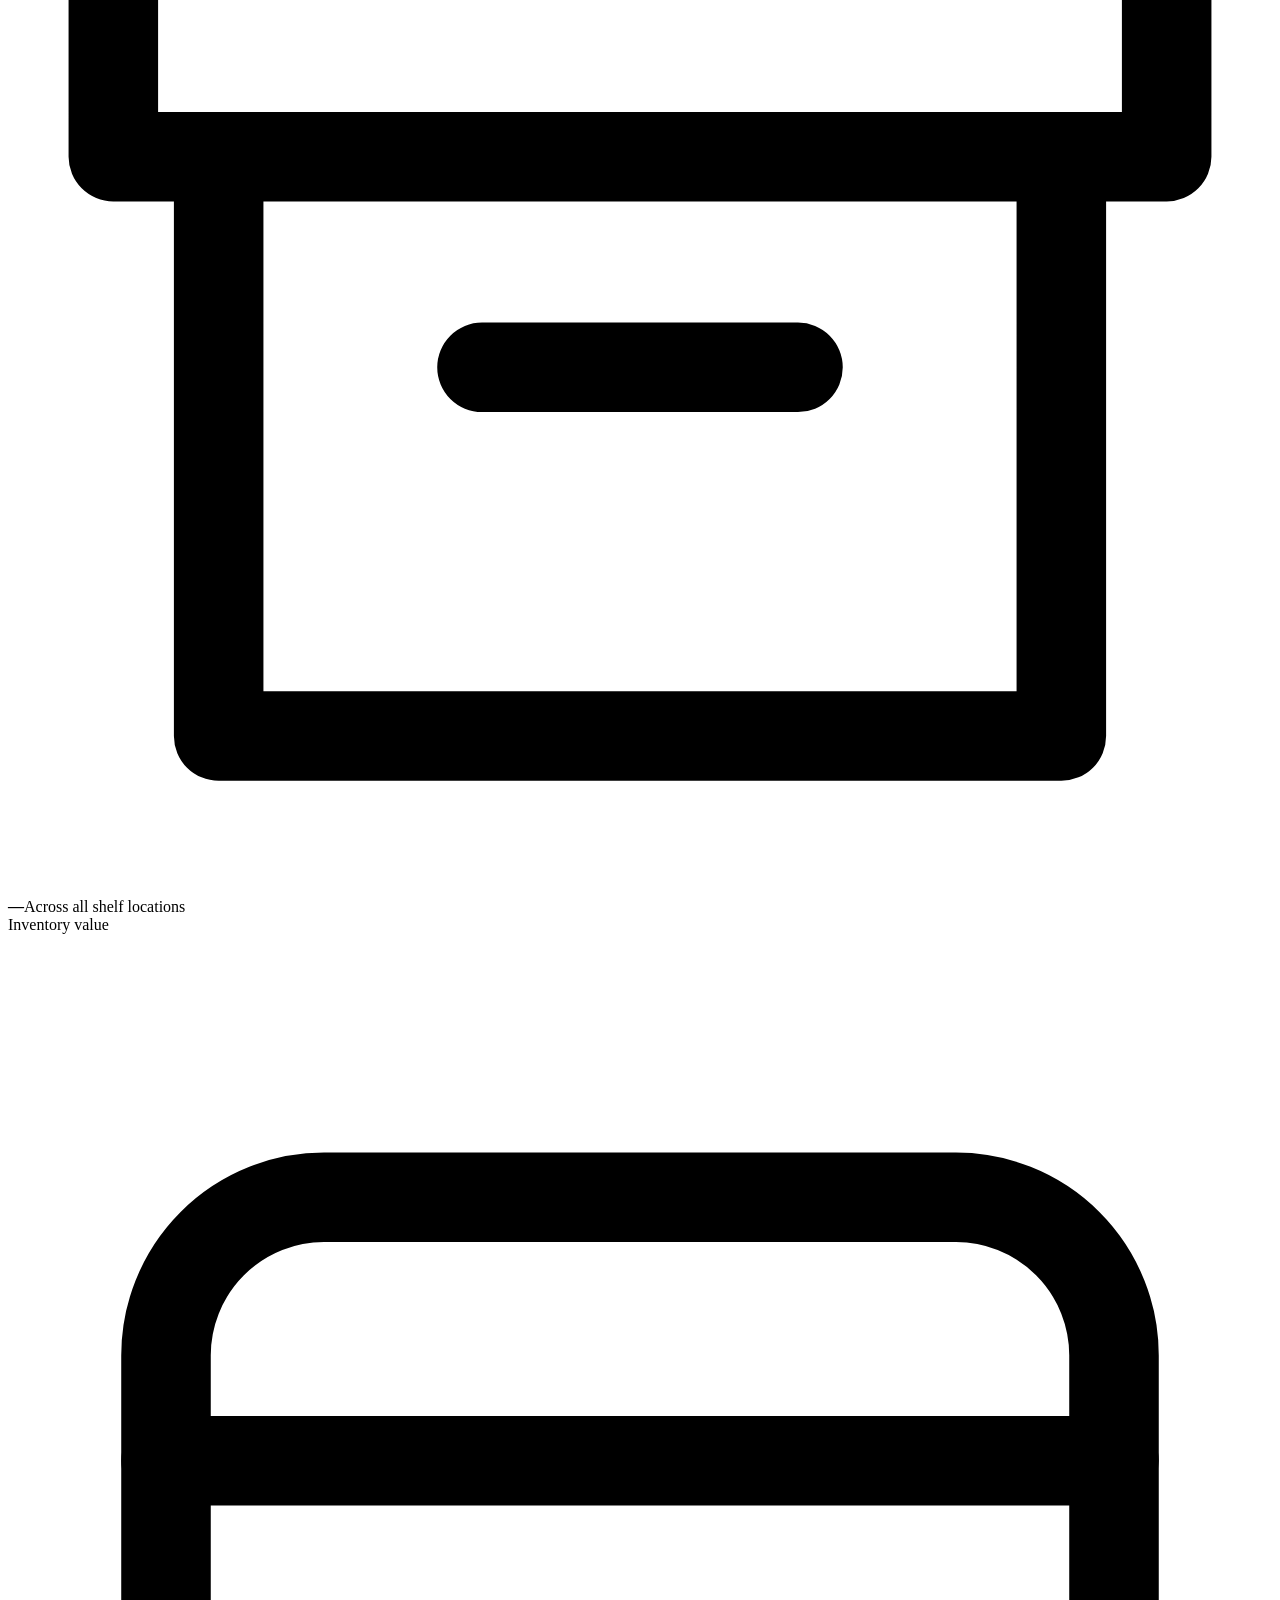
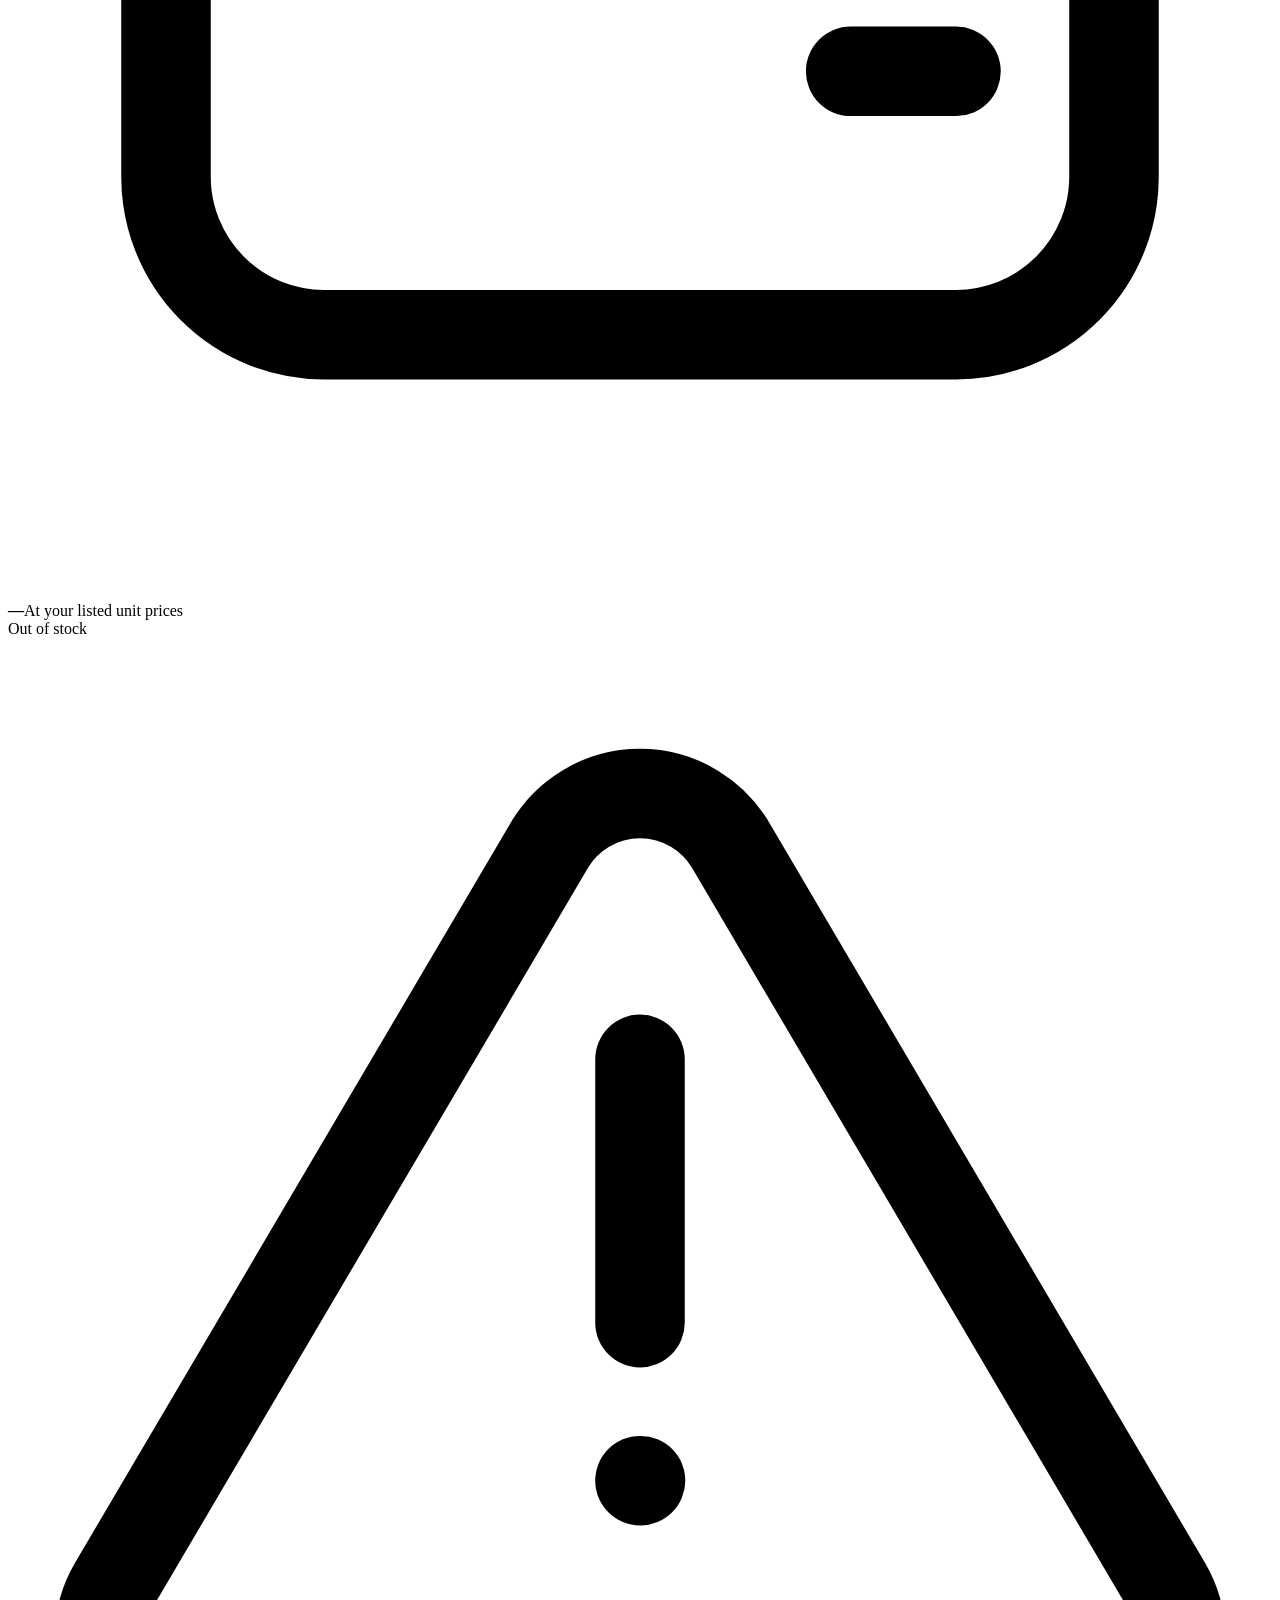
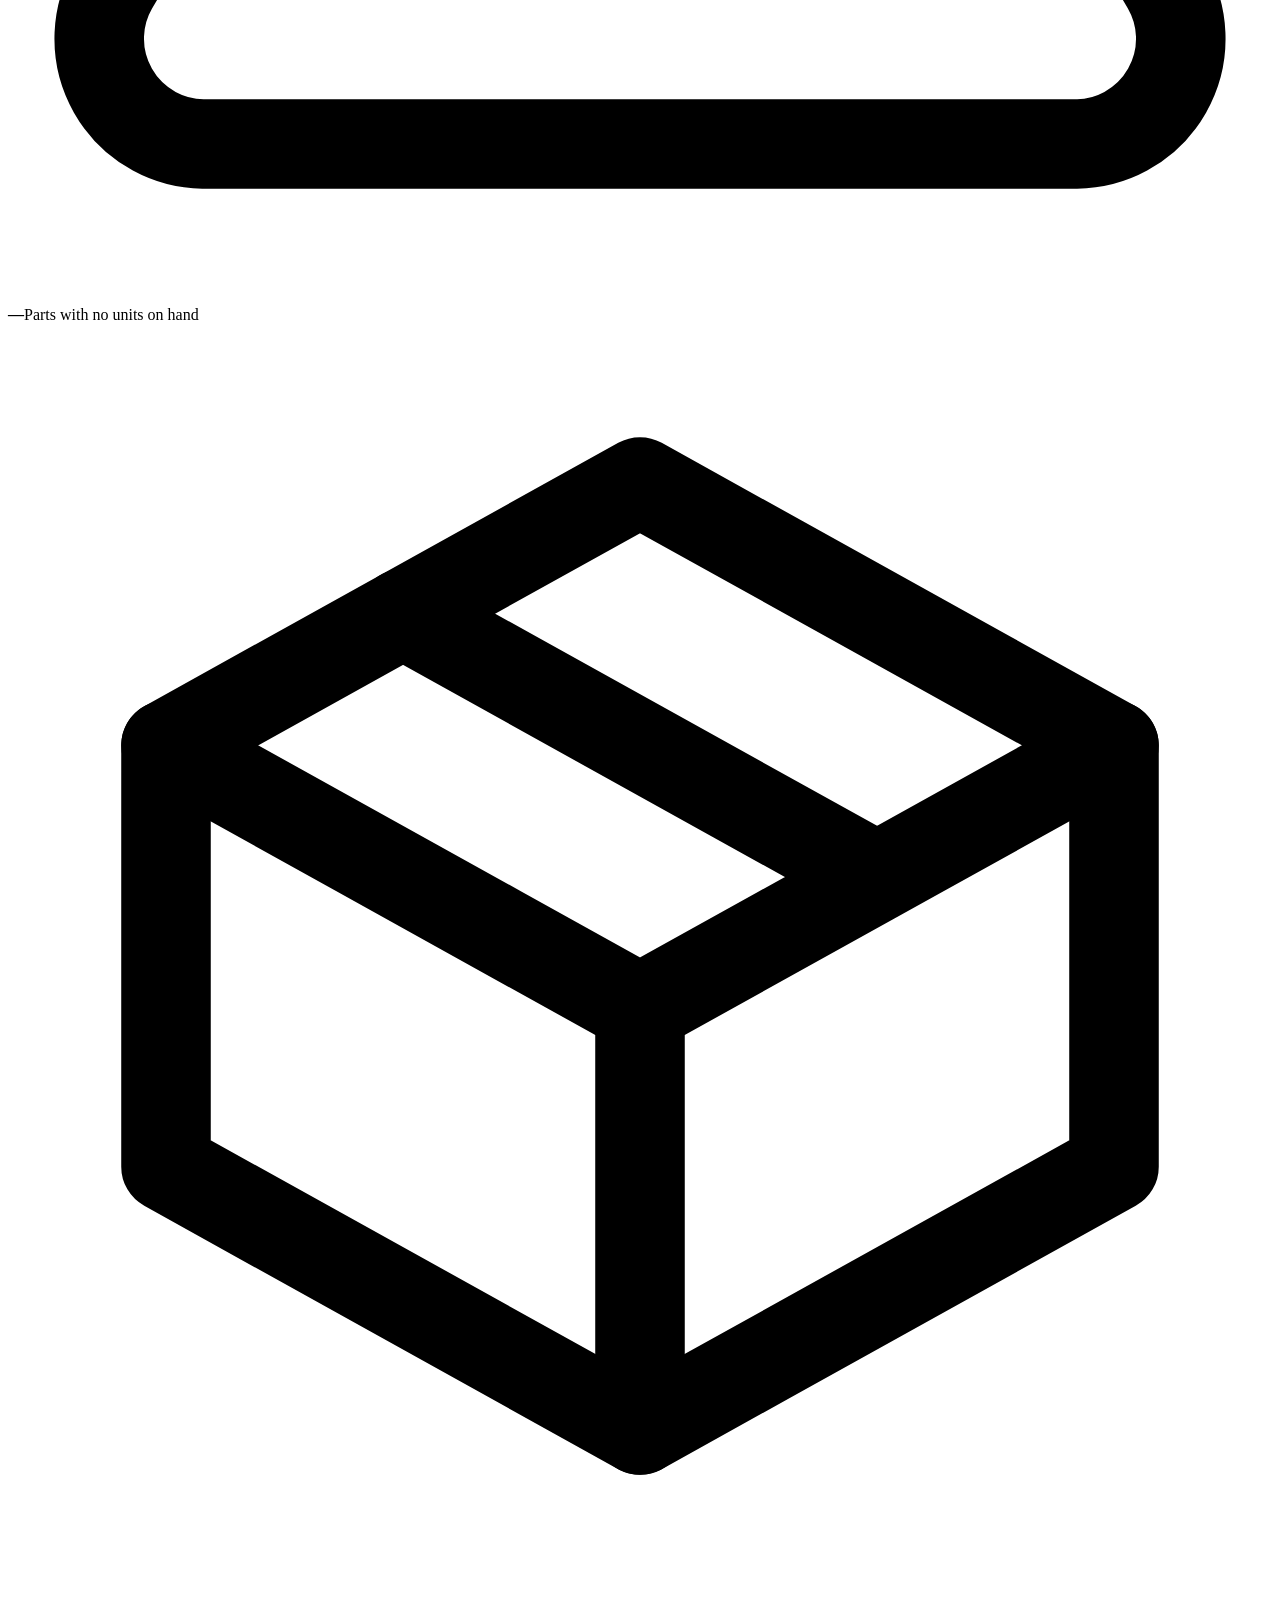
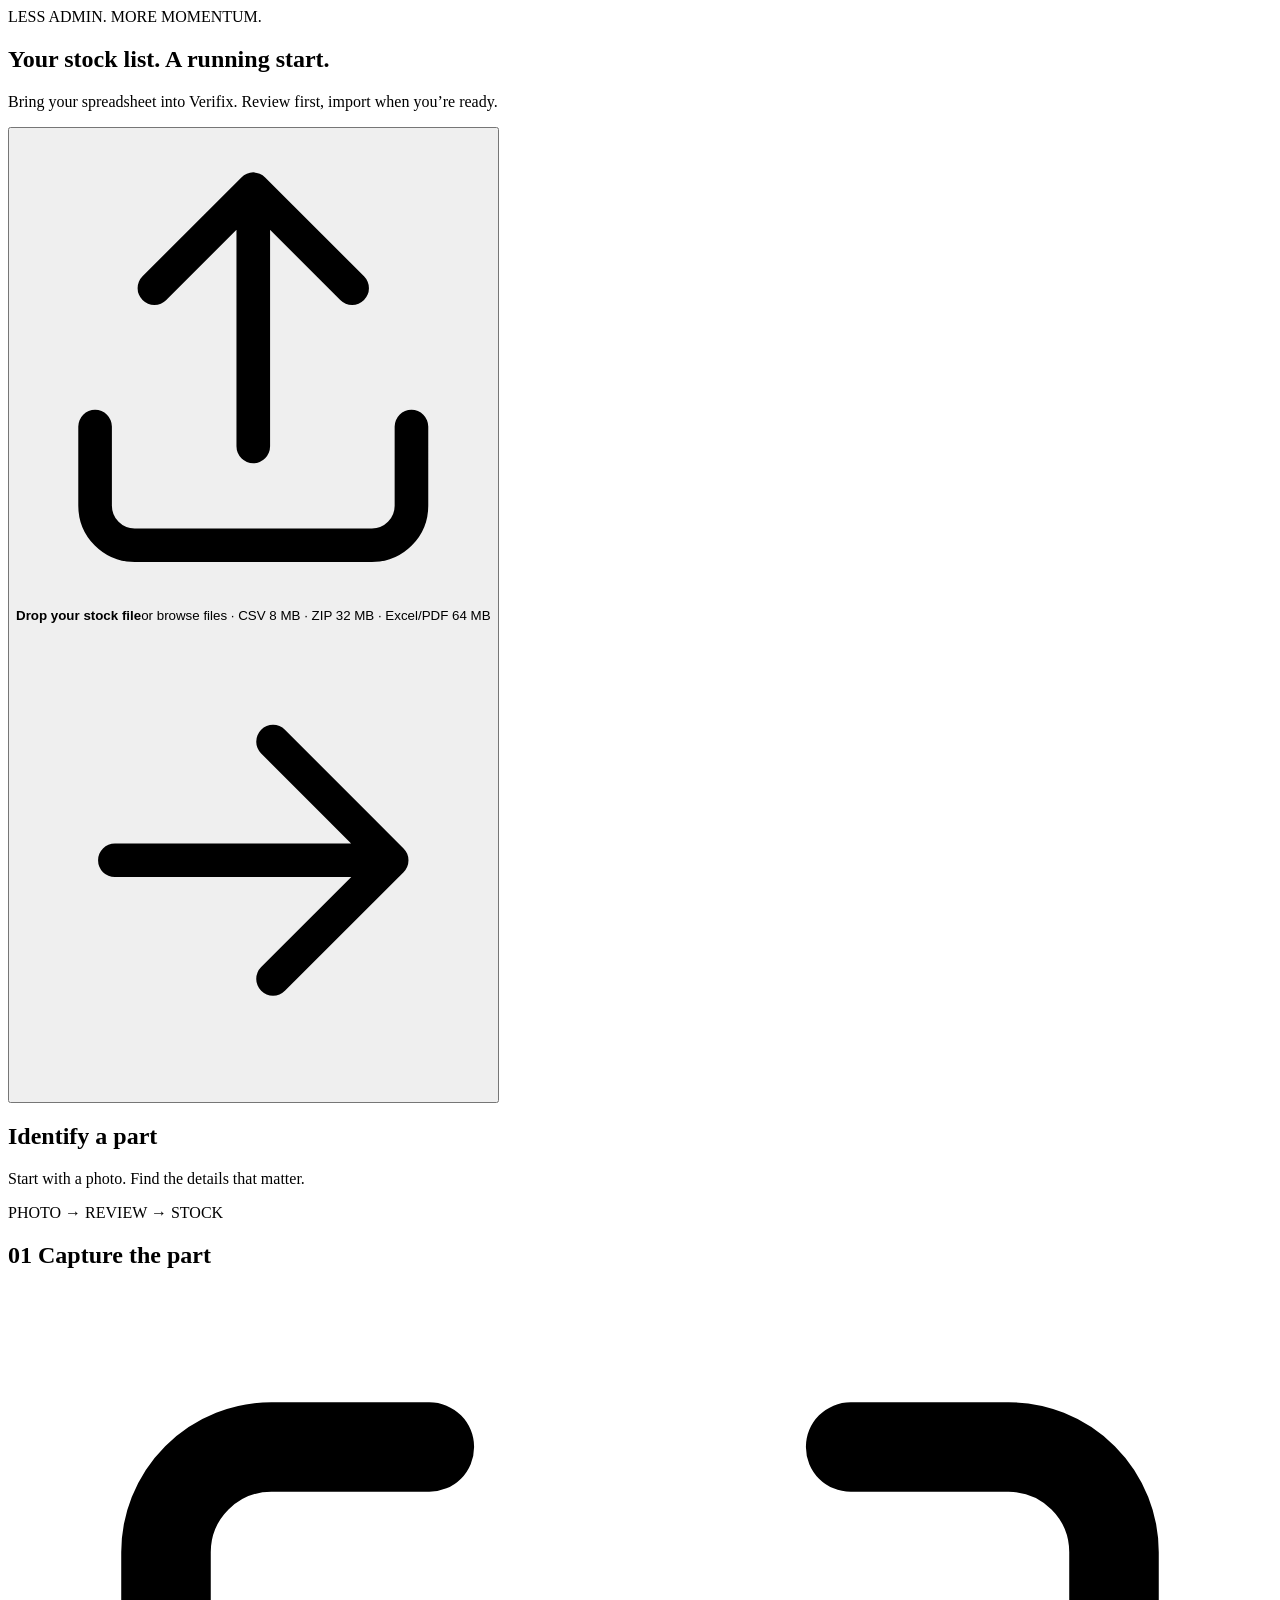
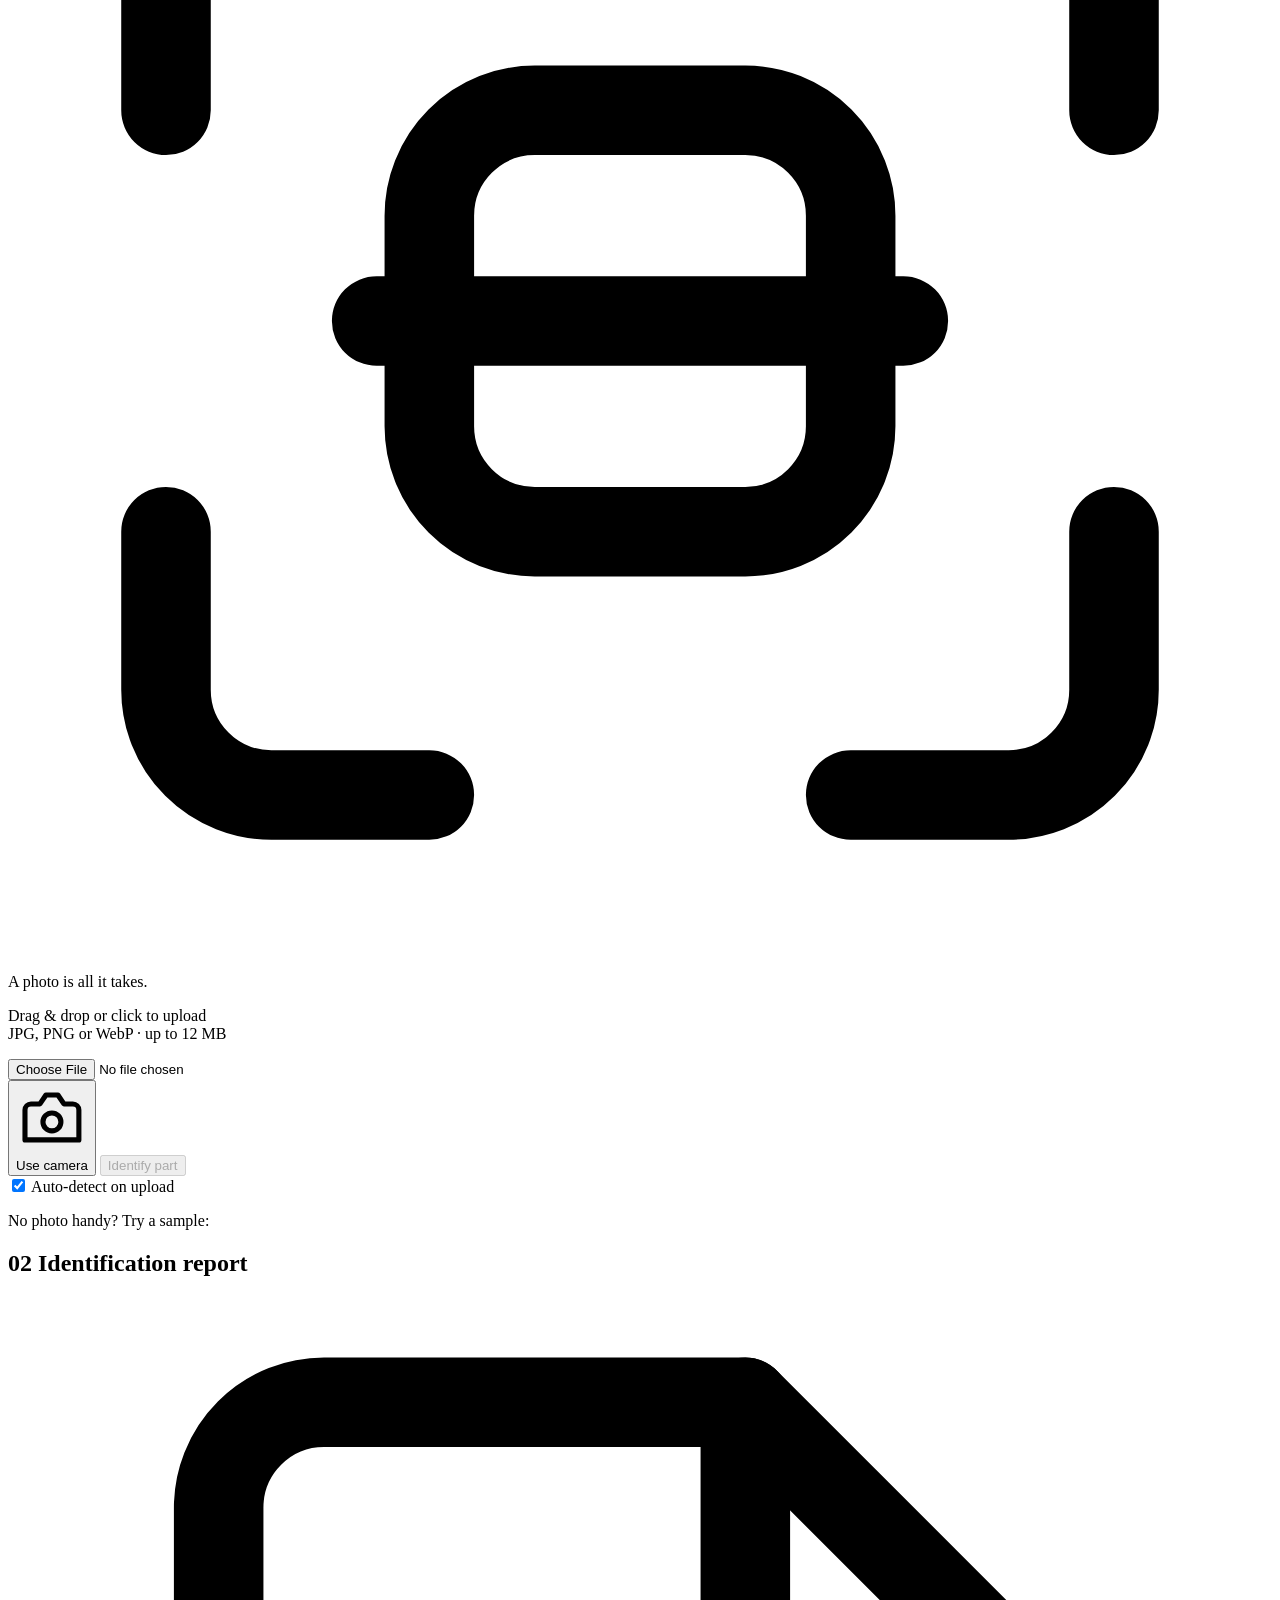
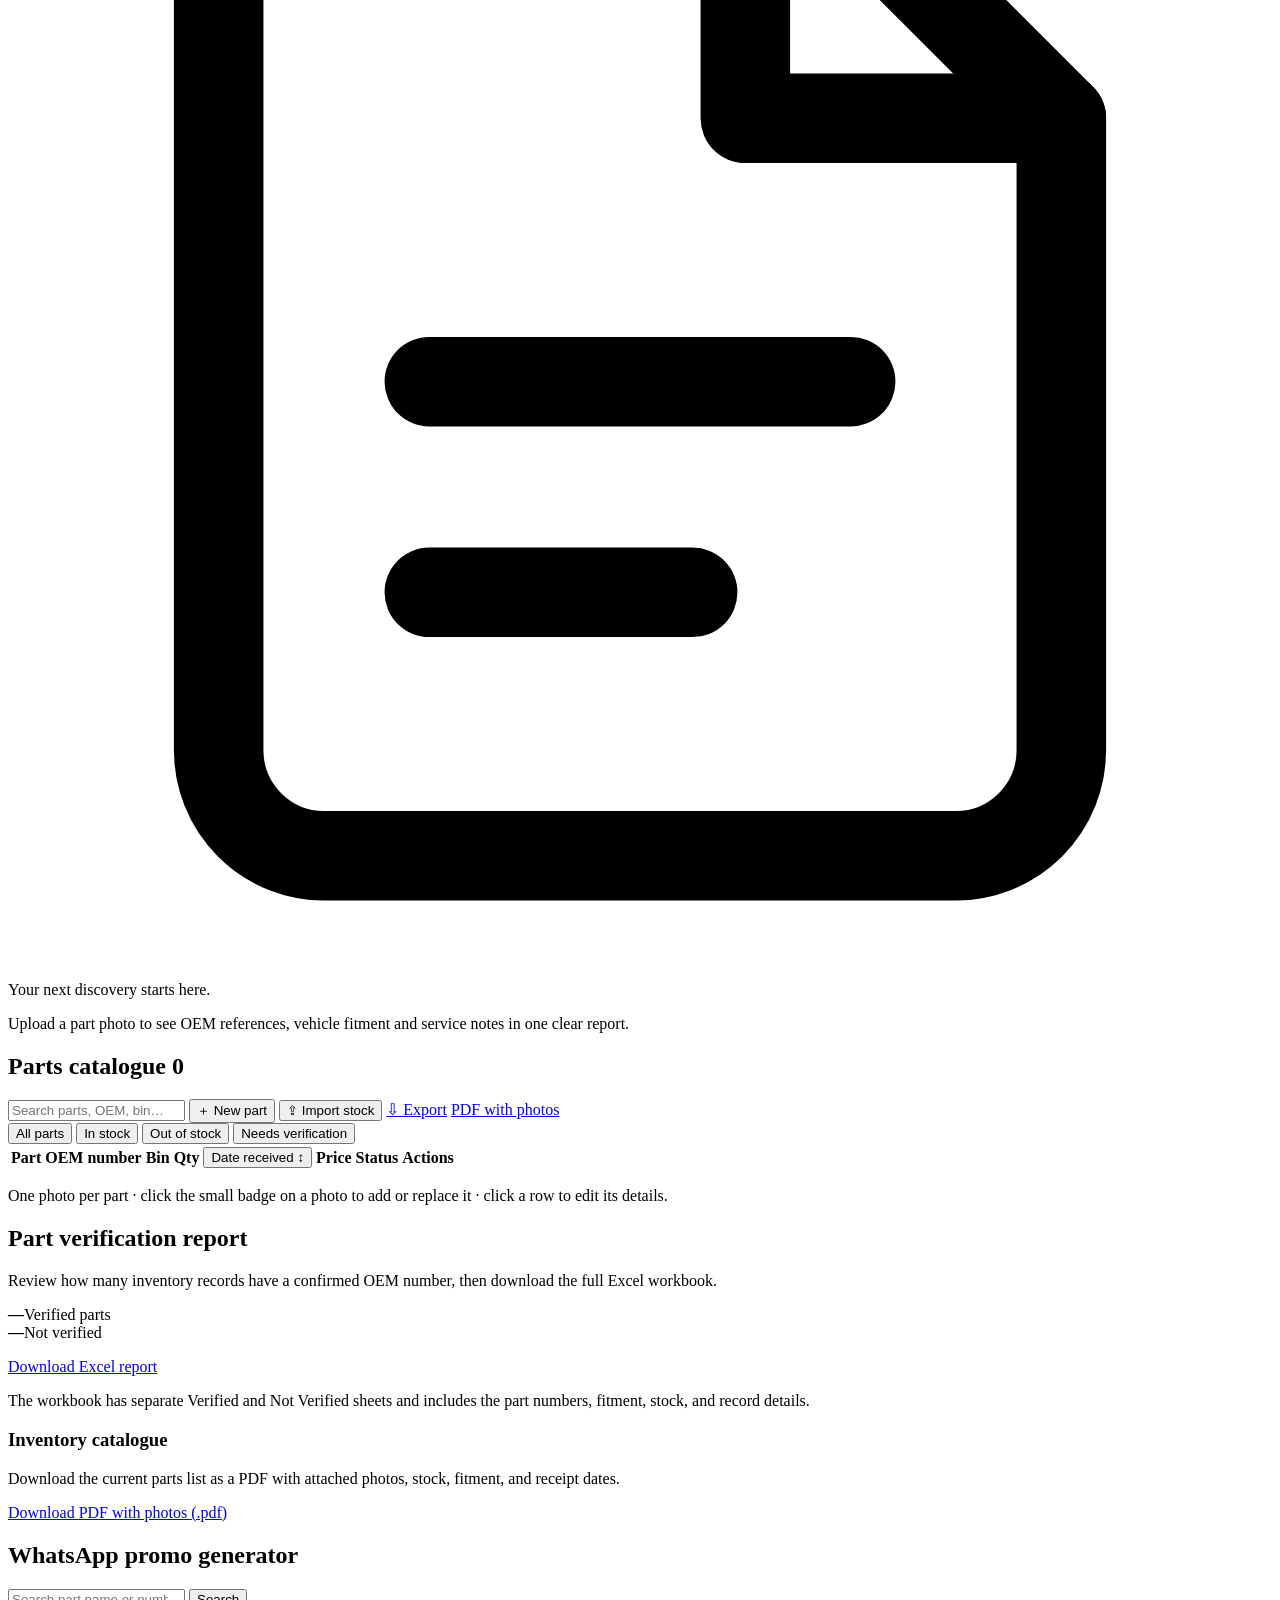
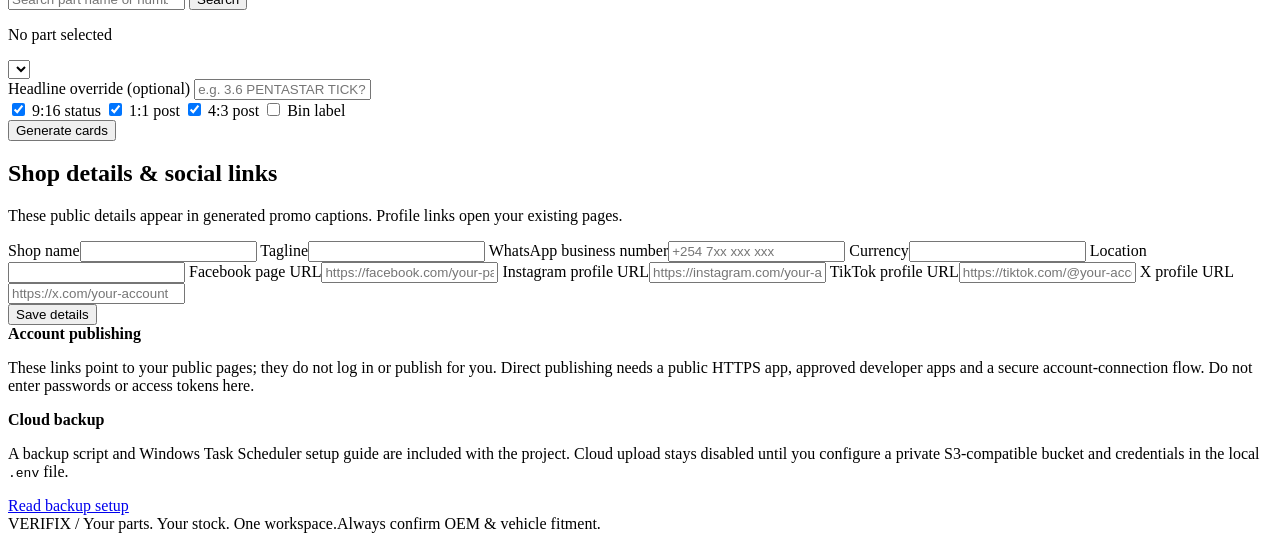
==== commit d6da46af: "Clean up inventory rows and correct legacy shop branding - one photo per row: drop the duplicate thu" ====
--- a/web/index.html
+++ b/web/index.html
@@ -156,18 +156,29 @@
         <div id="import-summary"></div>
       </div>
       <div class="table-wrap">
-        <table class="table">
+        <table class="table inventory-table" id="parts-table">
+          <colgroup>
+            <col class="col-part" /><col class="col-oem" /><col class="col-bin" />
+            <col class="col-qty" /><col class="col-date" /><col class="col-price" />
+            <col class="col-status" /><col class="col-actions" />
+          </colgroup>
           <thead>
             <tr>
-              <th>Part</th><th>OEM</th><th>Photo</th><th>Bin</th><th class="num">Qty</th>
-              <th><button id="sort-received" class="table-sort" type="button" aria-label="Sort by date received">Date received ↕</button></th>
-              <th class="num">Price</th><th>Status</th><th></th>
+              <th scope="col">Part</th>
+              <th scope="col">OEM number</th>
+              <th scope="col">Bin</th>
+              <th scope="col" class="num">Qty</th>
+              <th scope="col"><button id="sort-received" class="table-sort" type="button" aria-label="Sort by date received">Date received ↕</button></th>
+              <th scope="col" class="num">Price</th>
+              <th scope="col">Status</th>
+              <th scope="col" class="num">Actions</th>
             </tr>
           </thead>
           <tbody id="parts-body"></tbody>
         </table>
       </div>
       <p id="parts-empty" class="empty" hidden>No parts match that search.</p>
+      <p class="inventory-hint">One photo per part · click the small badge on a photo to add or replace it · click a row to edit its details.</p>
     </div>
   </section>
 
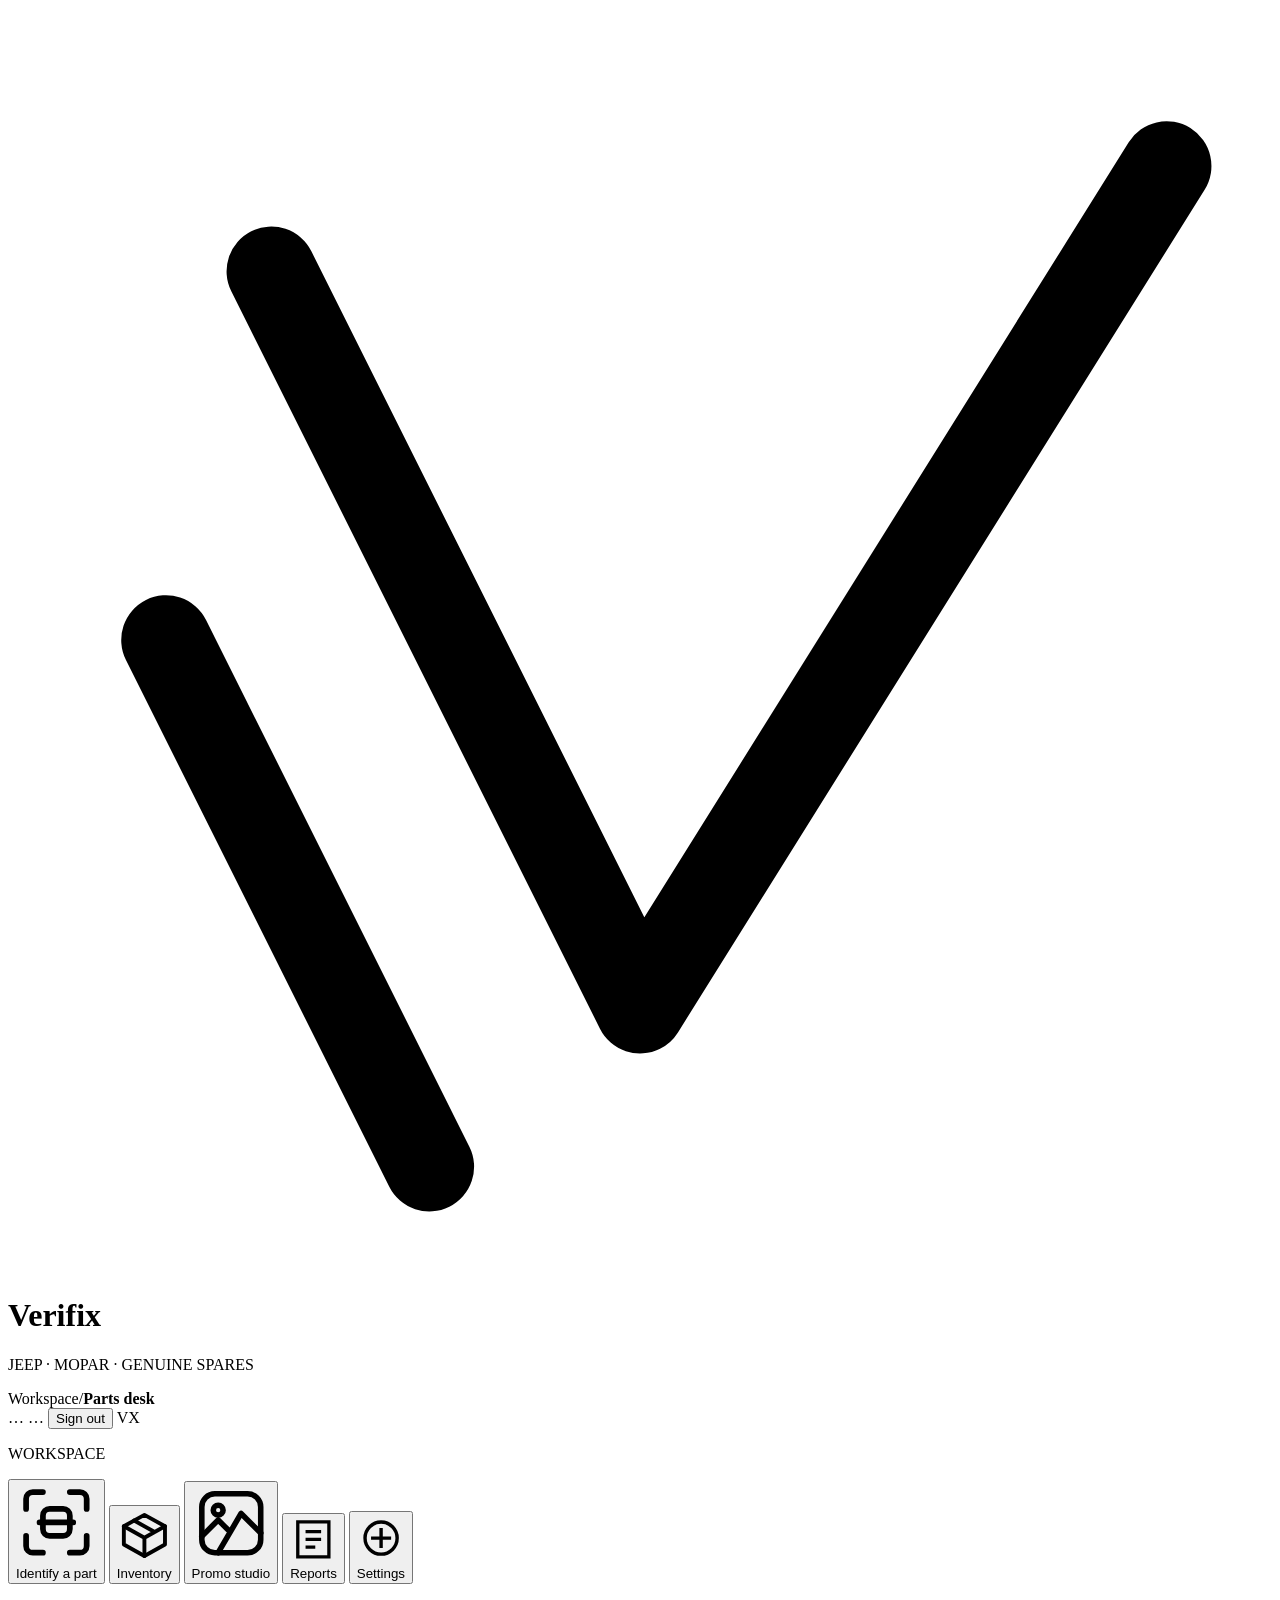
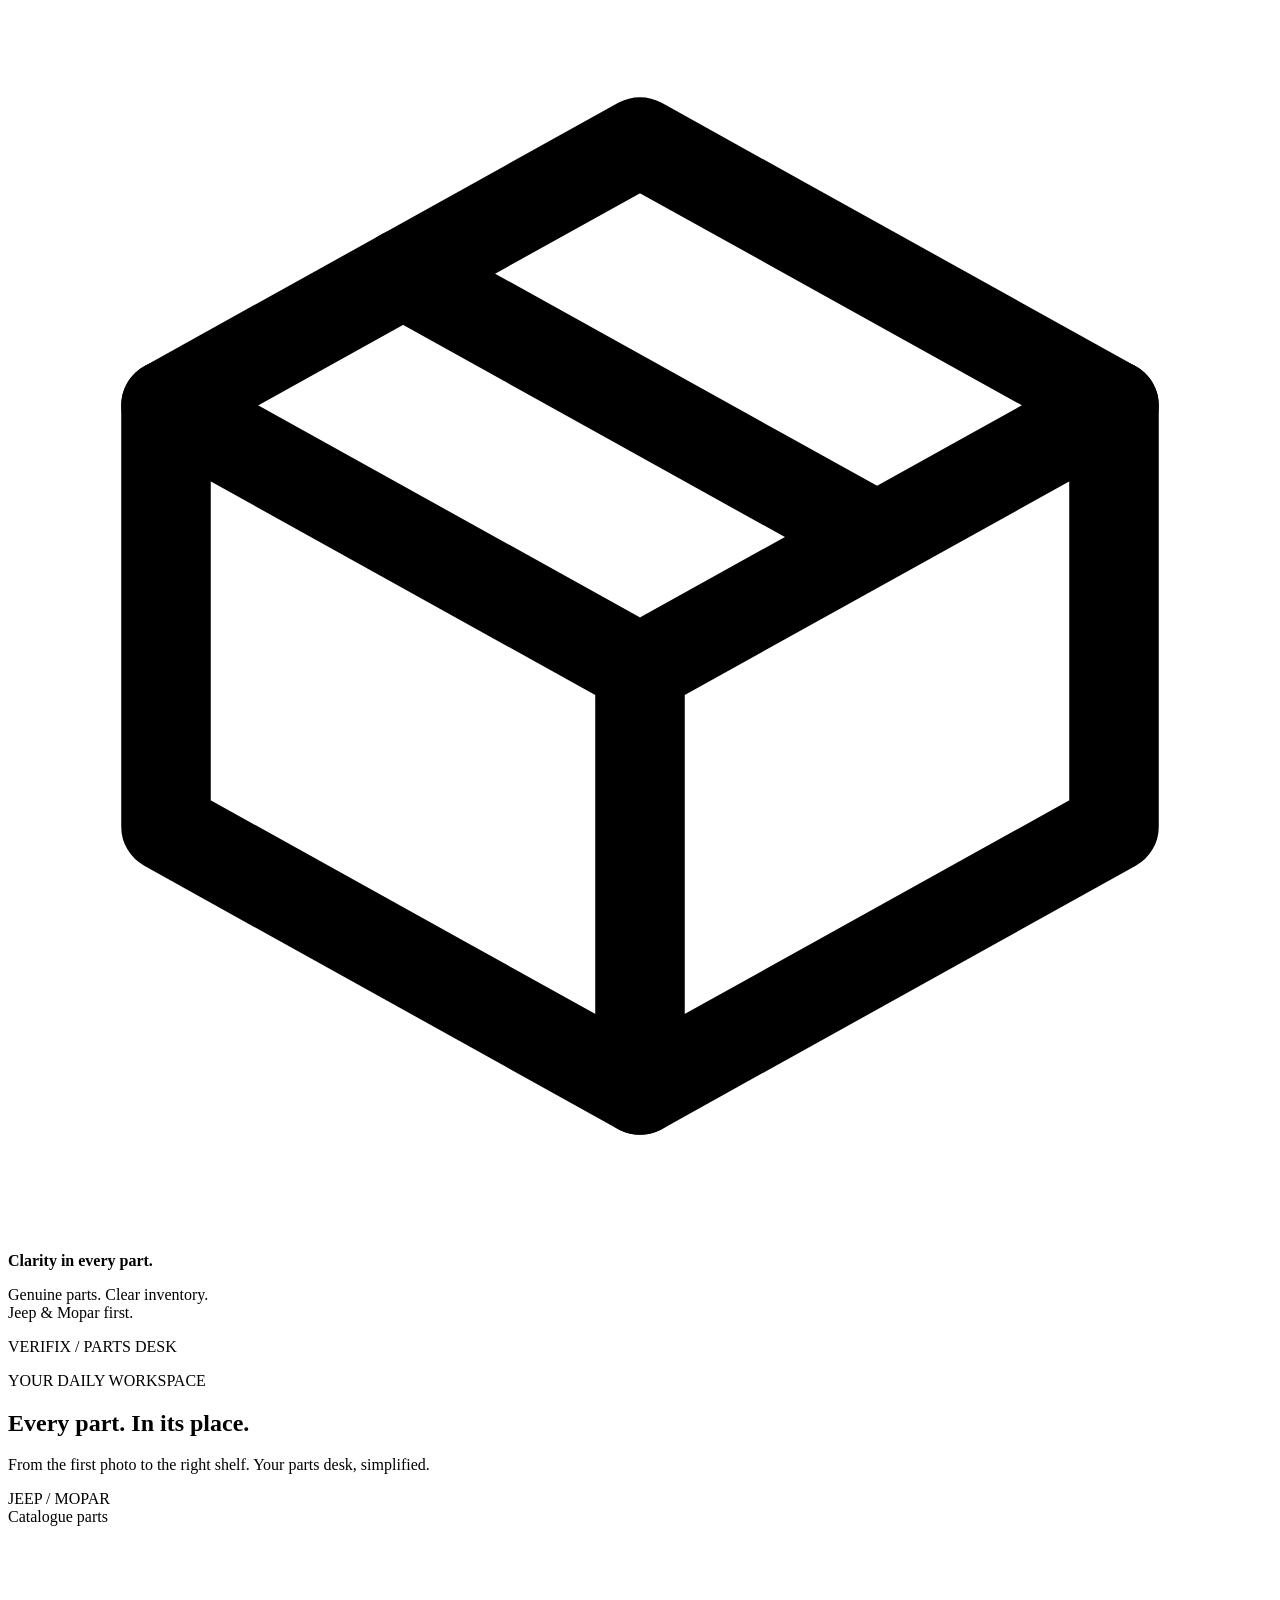
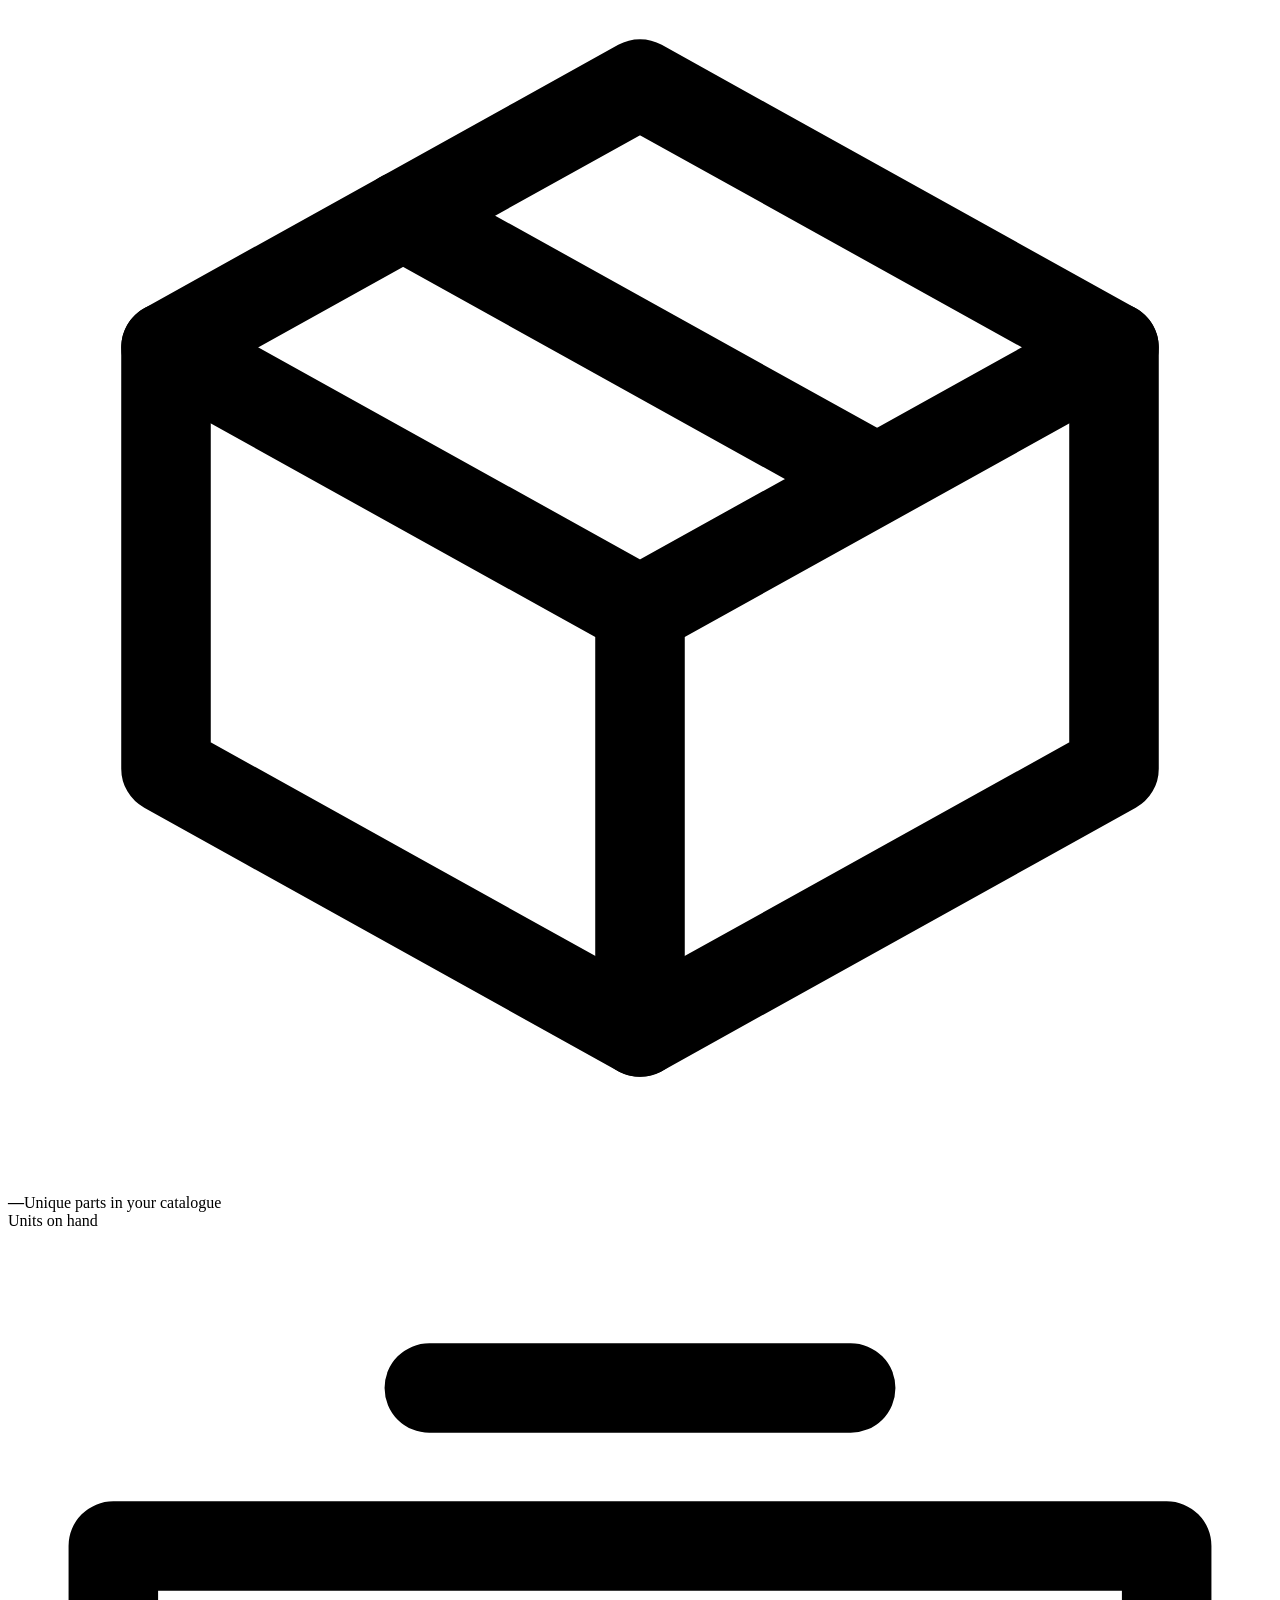
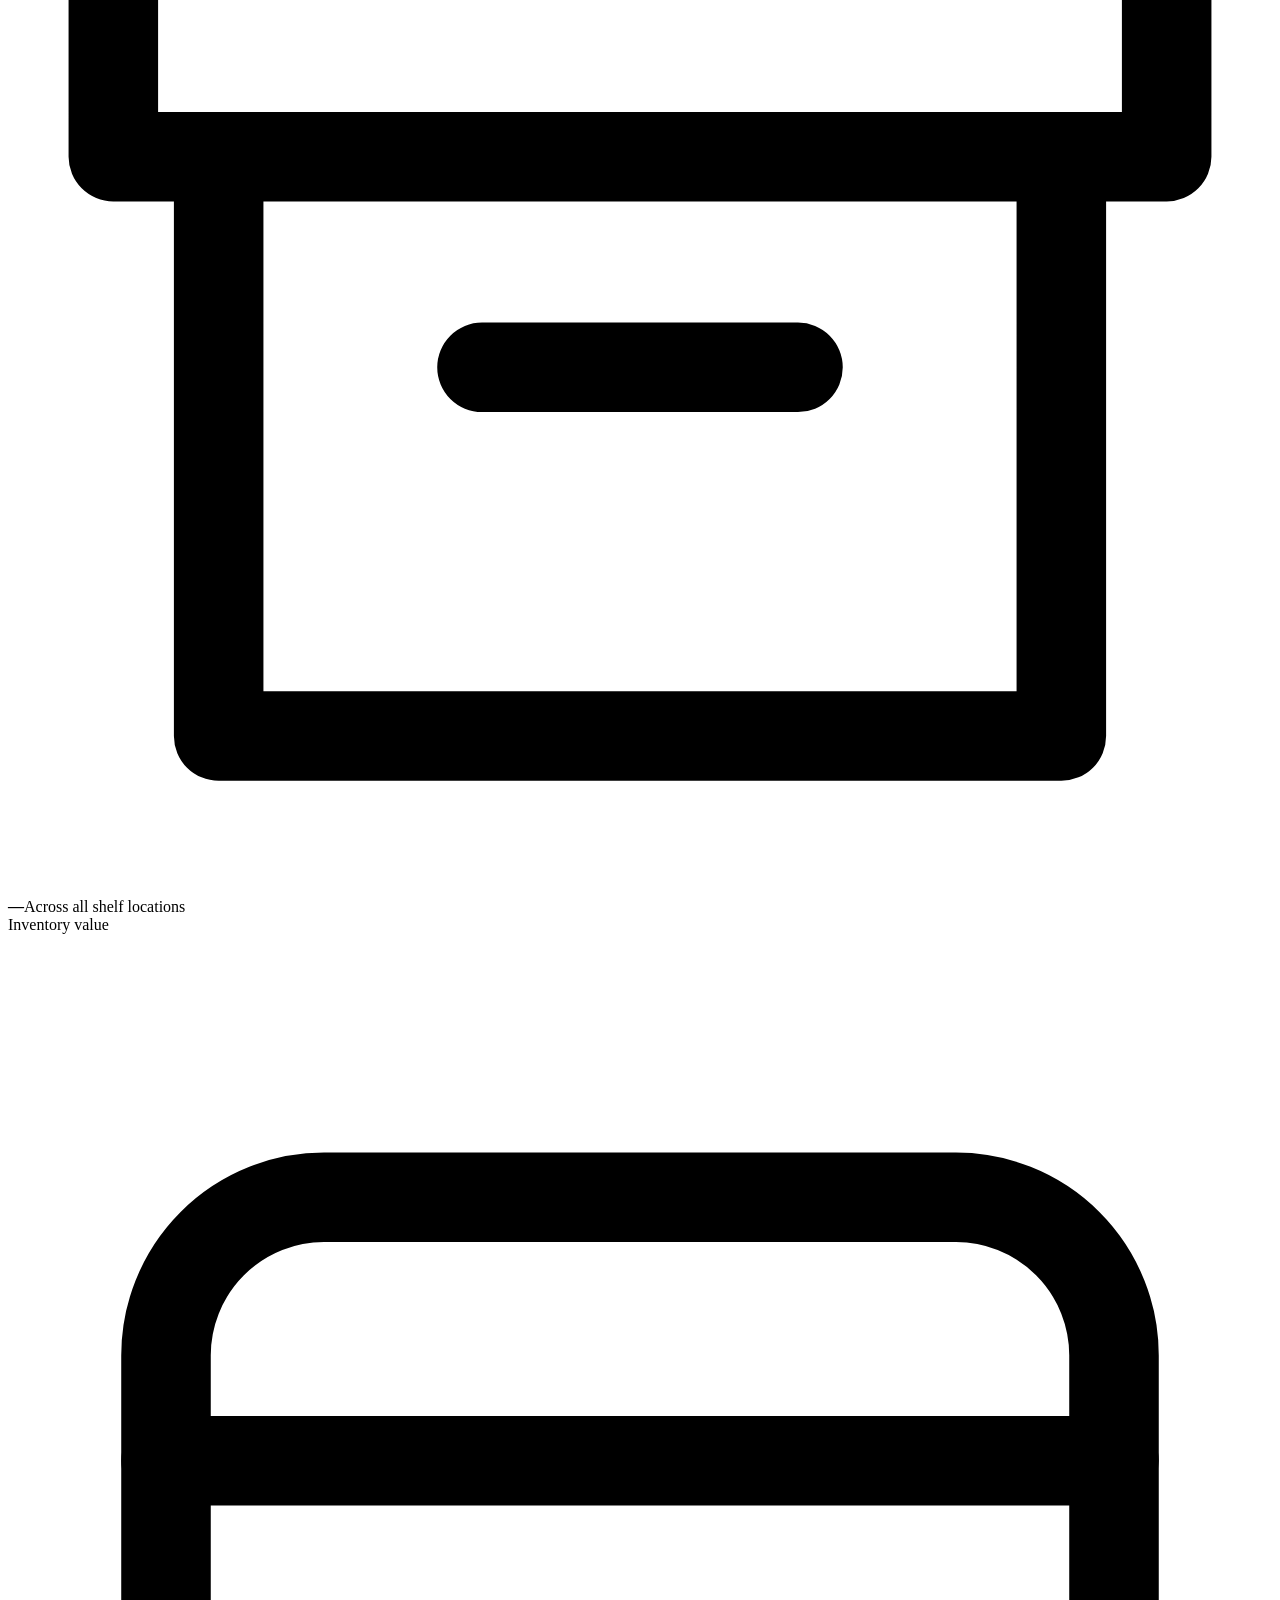
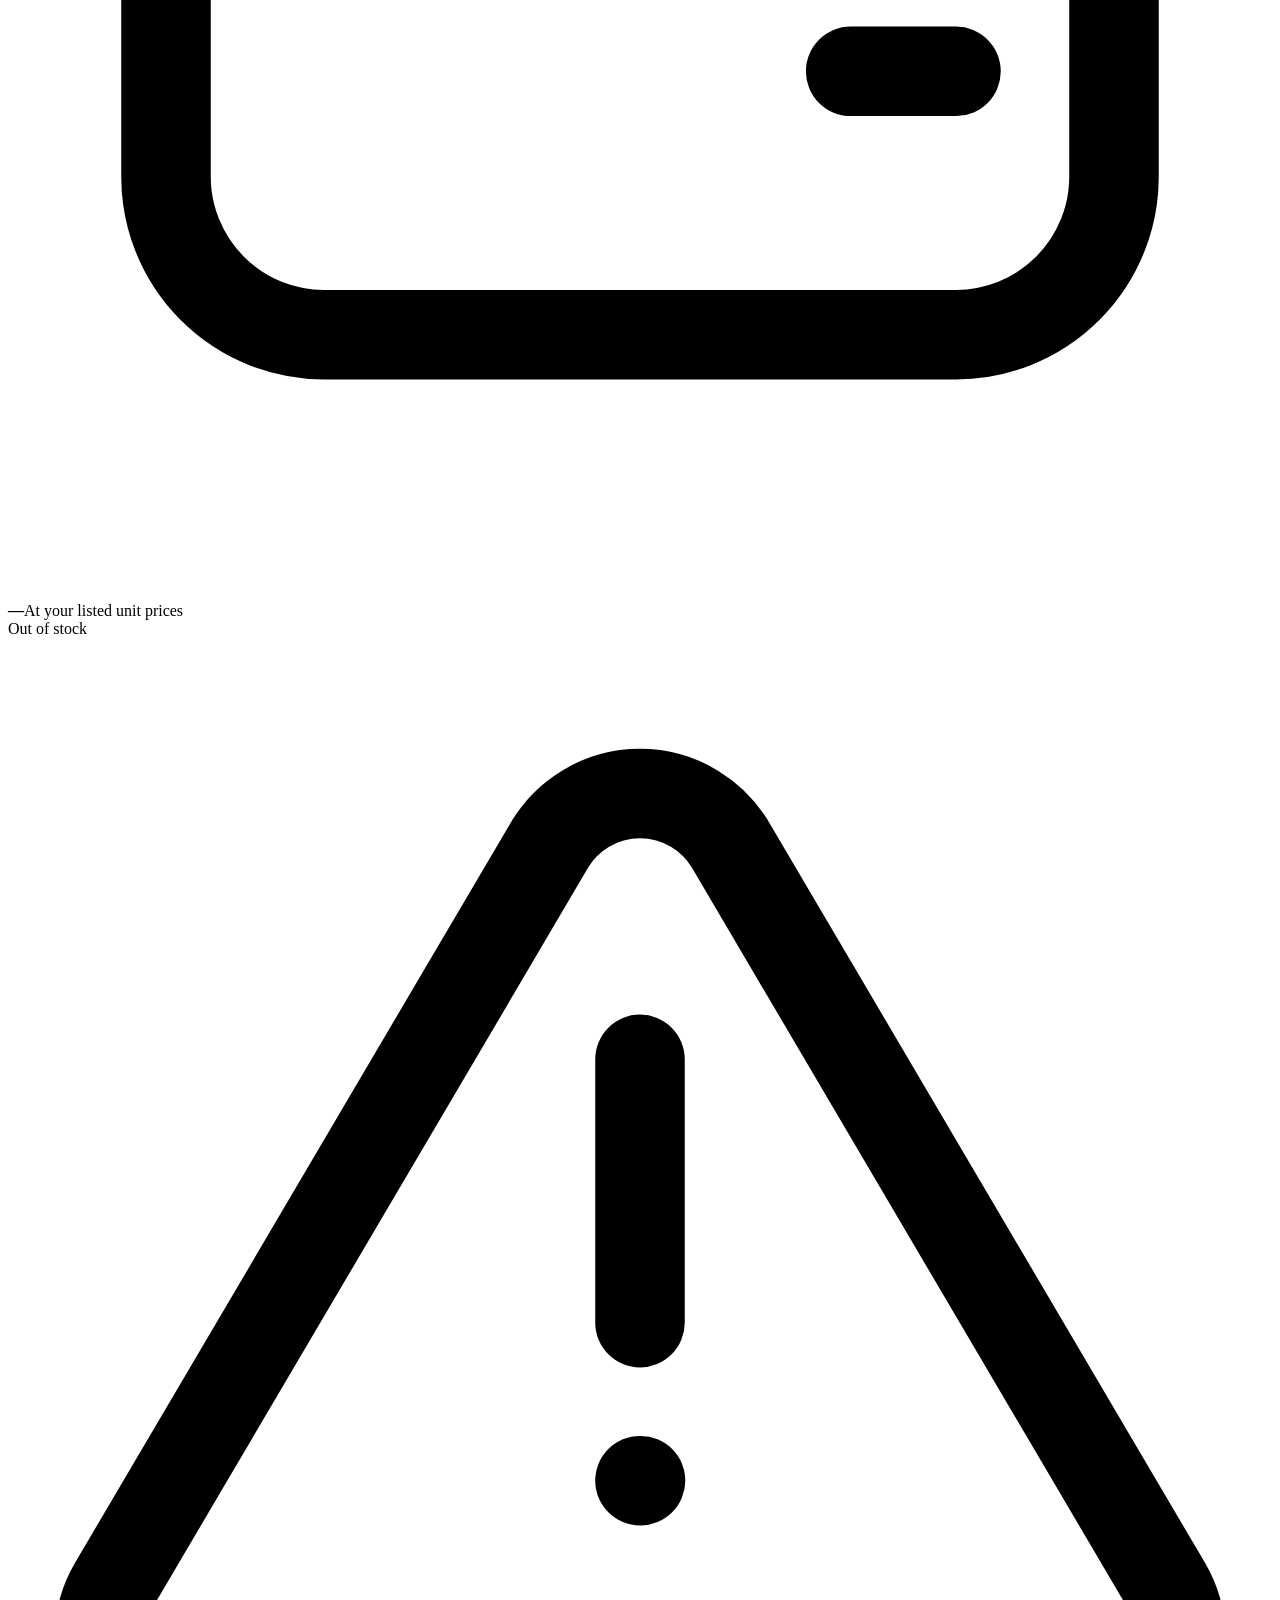
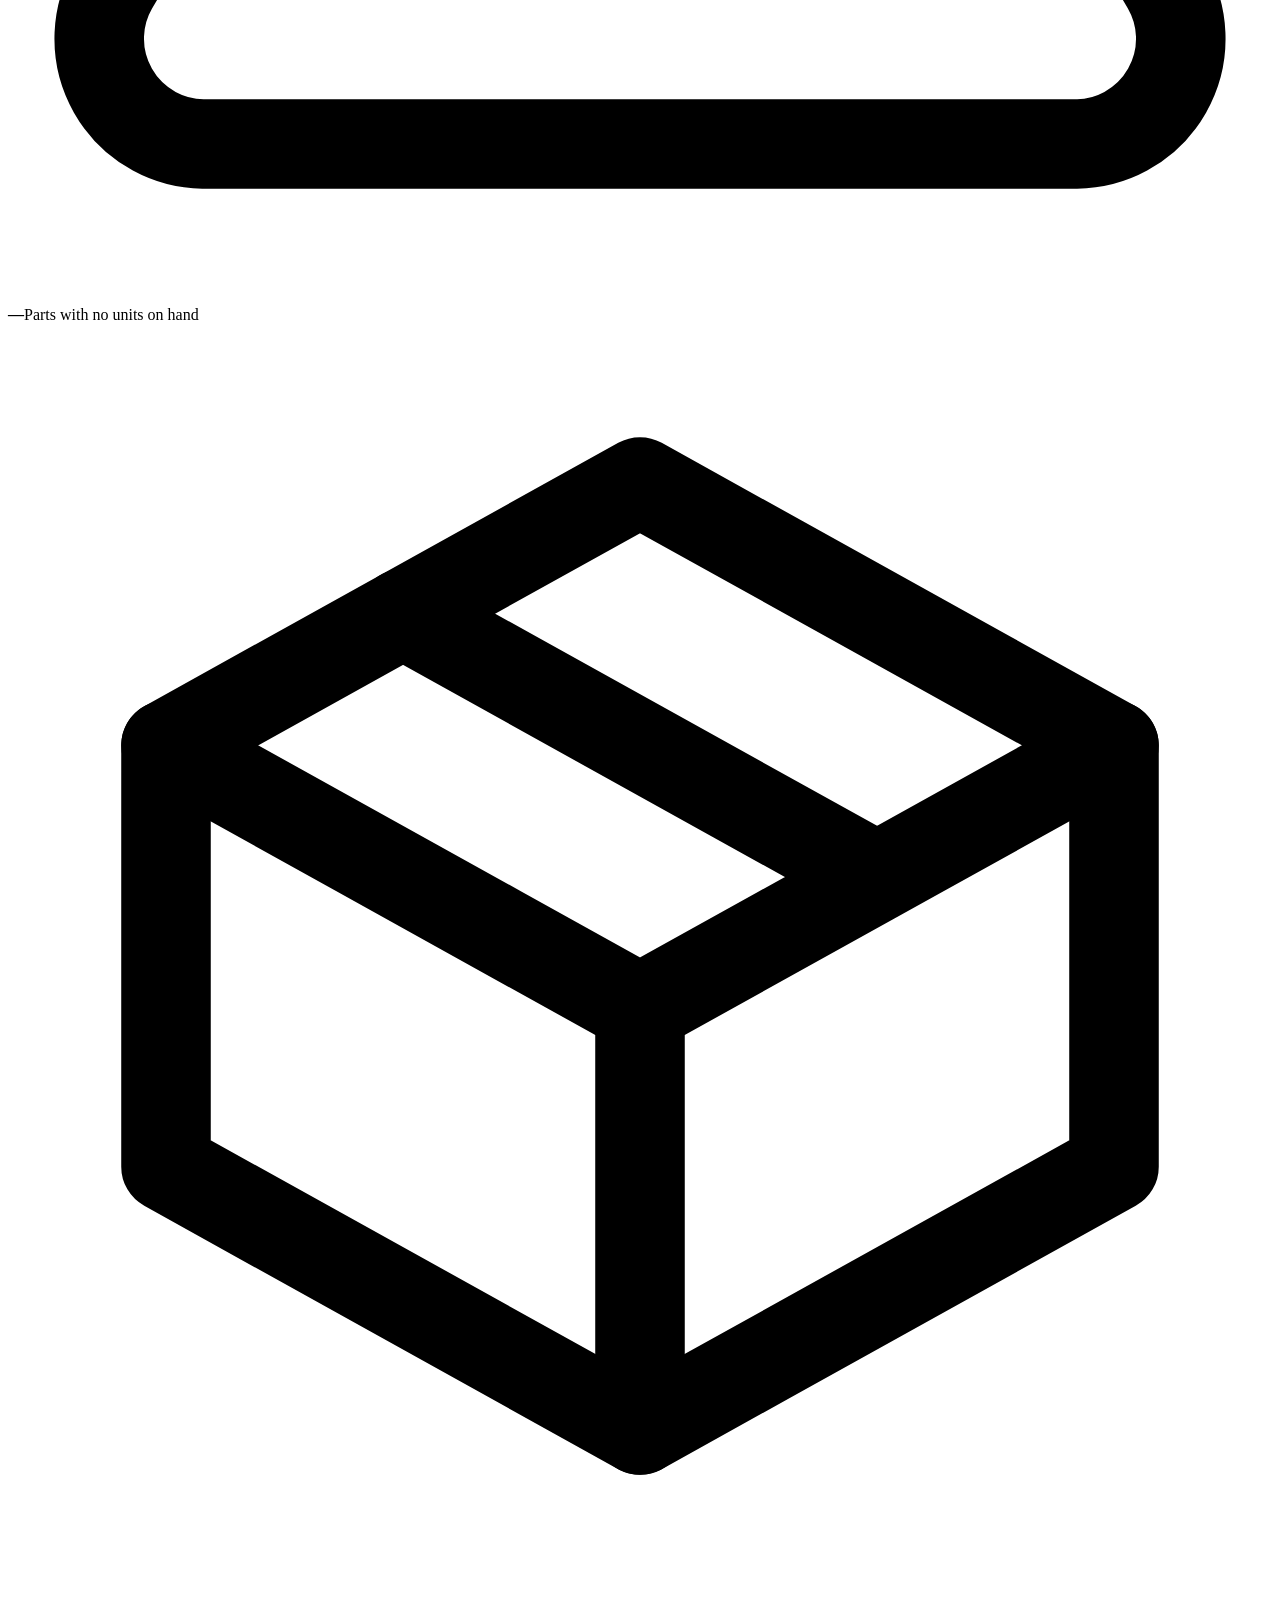
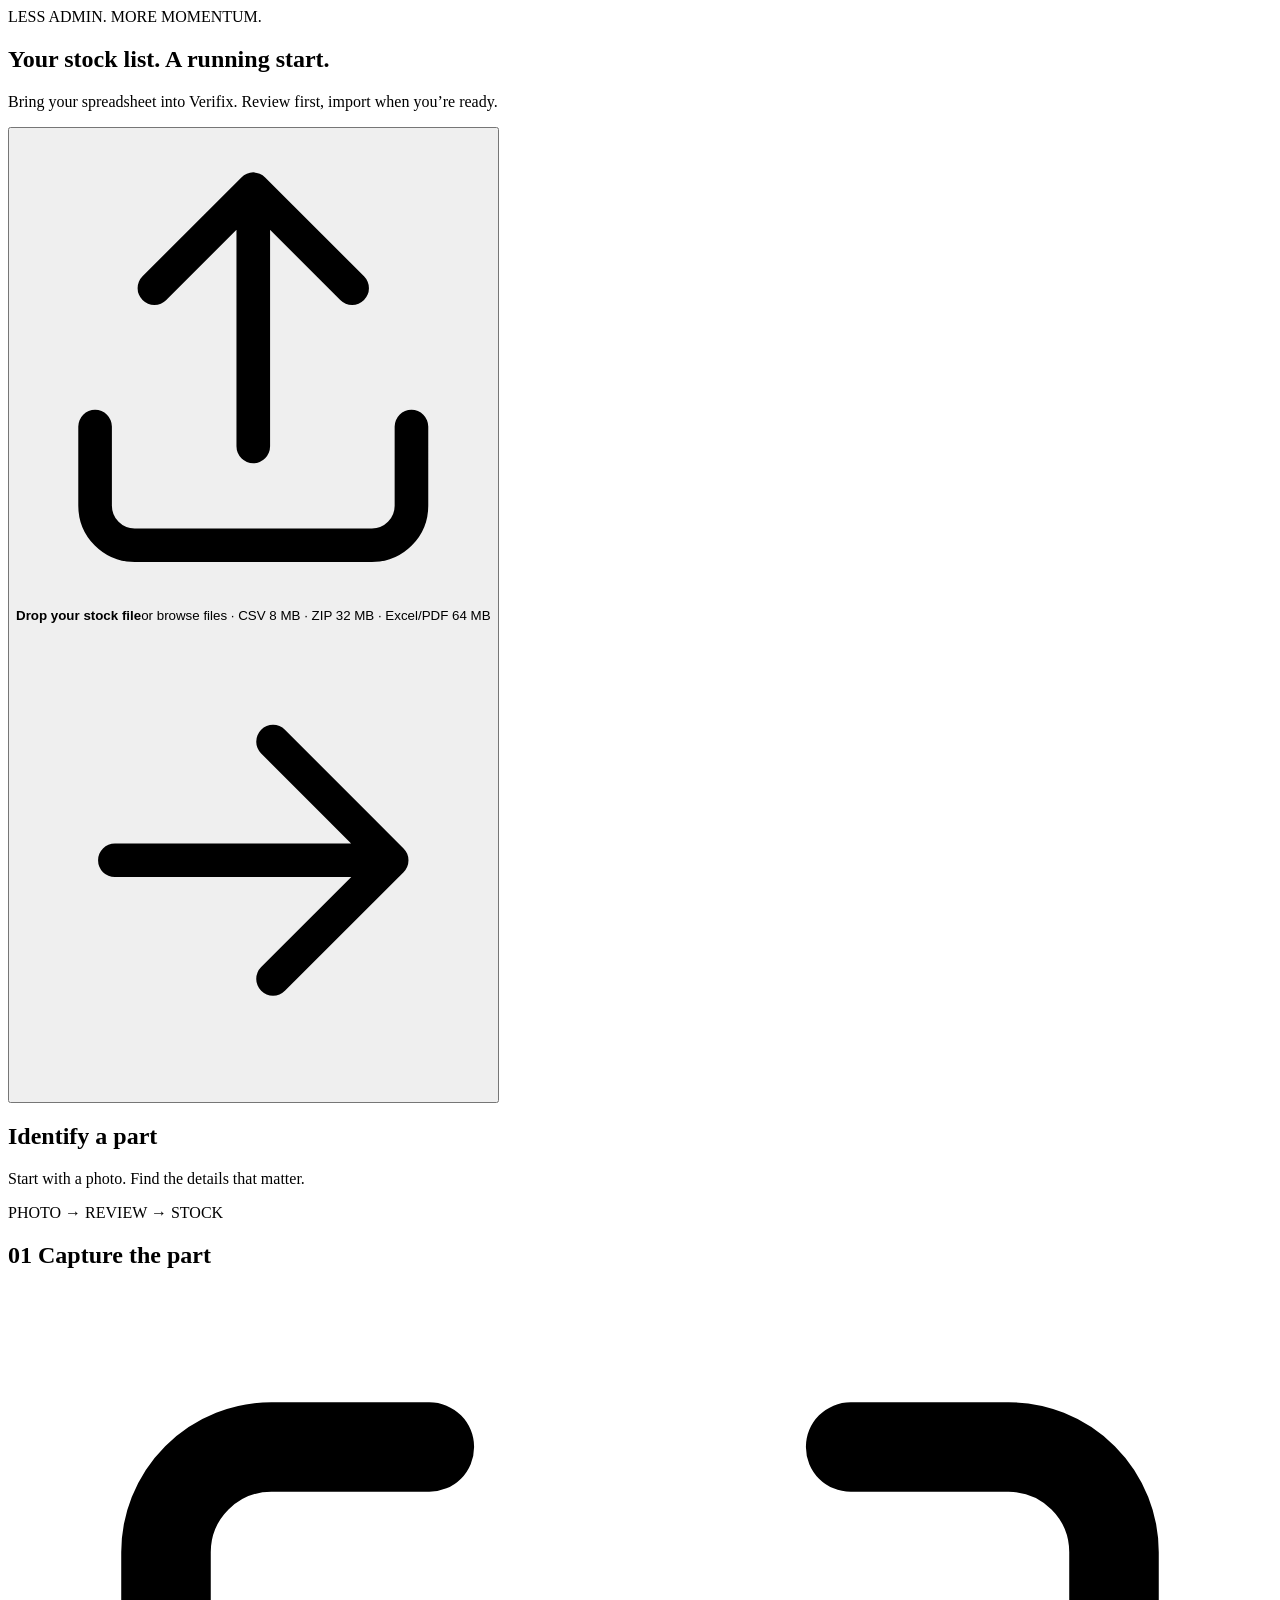
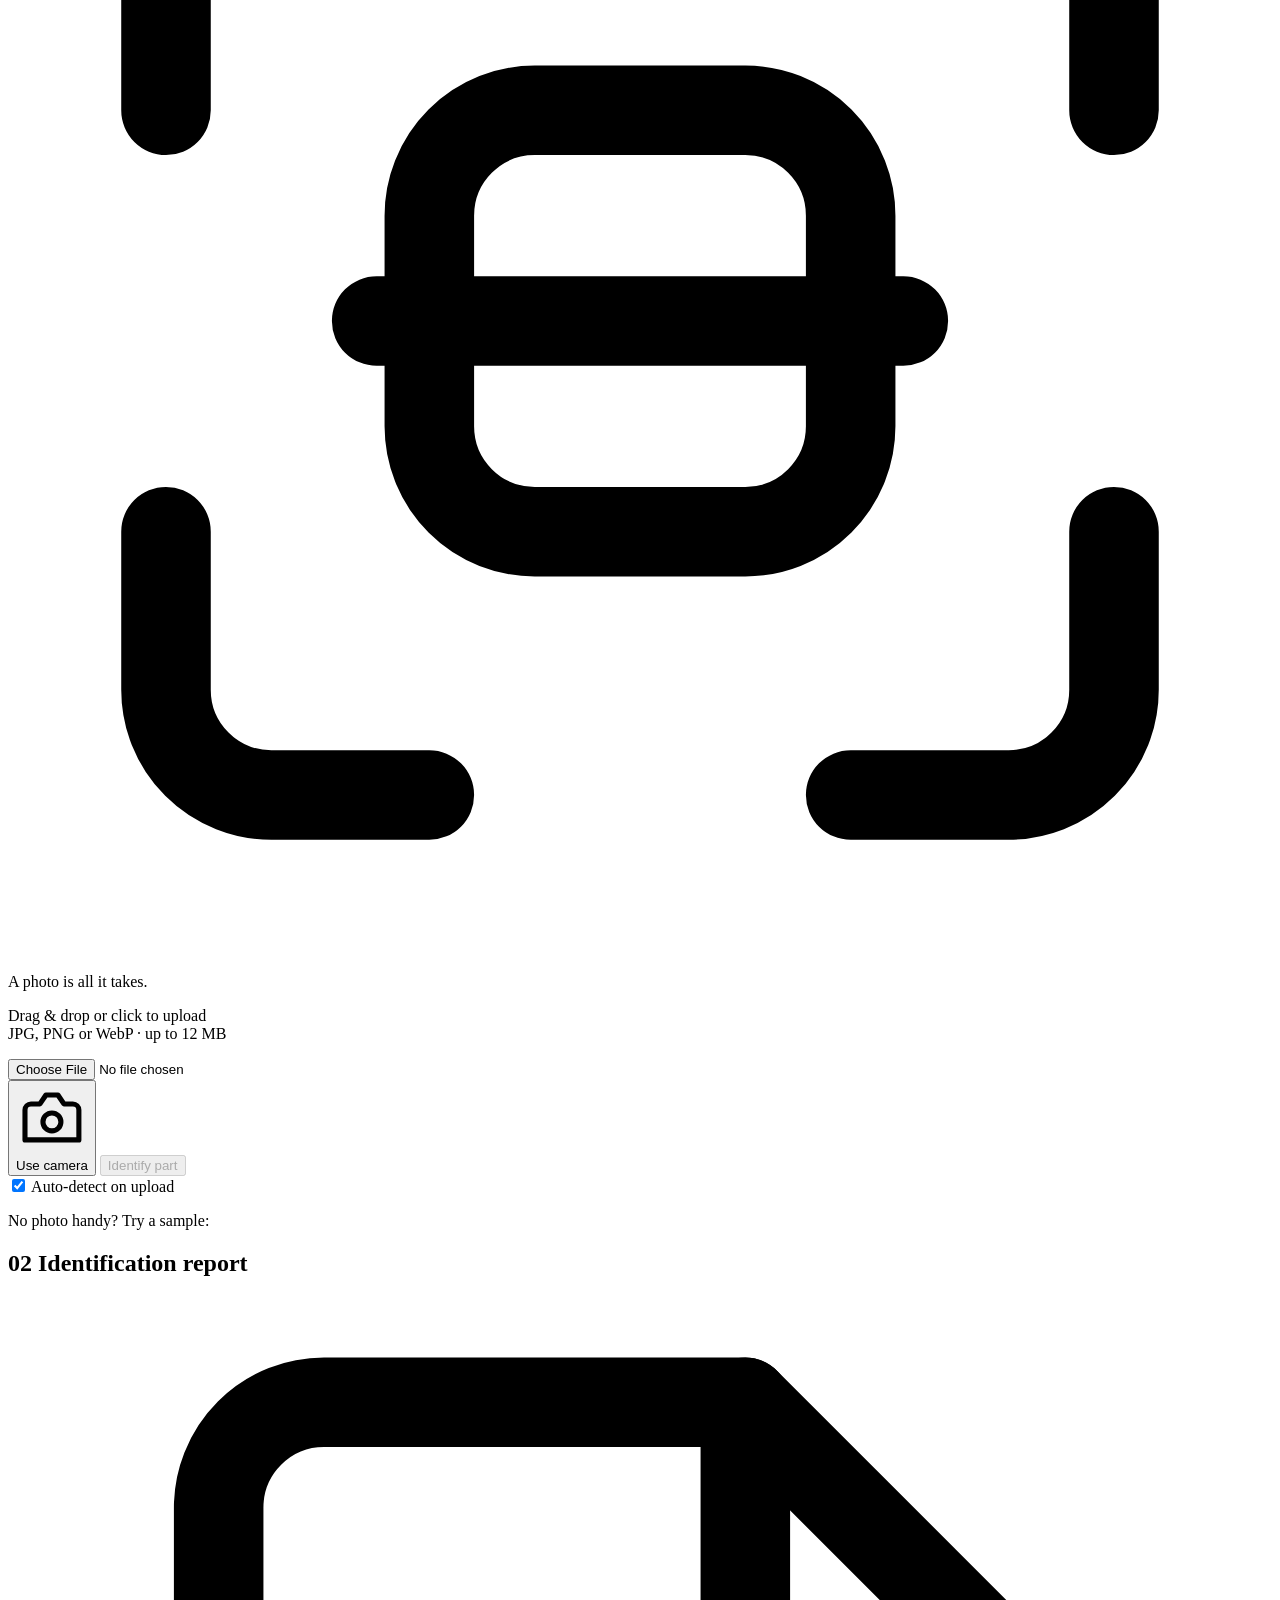
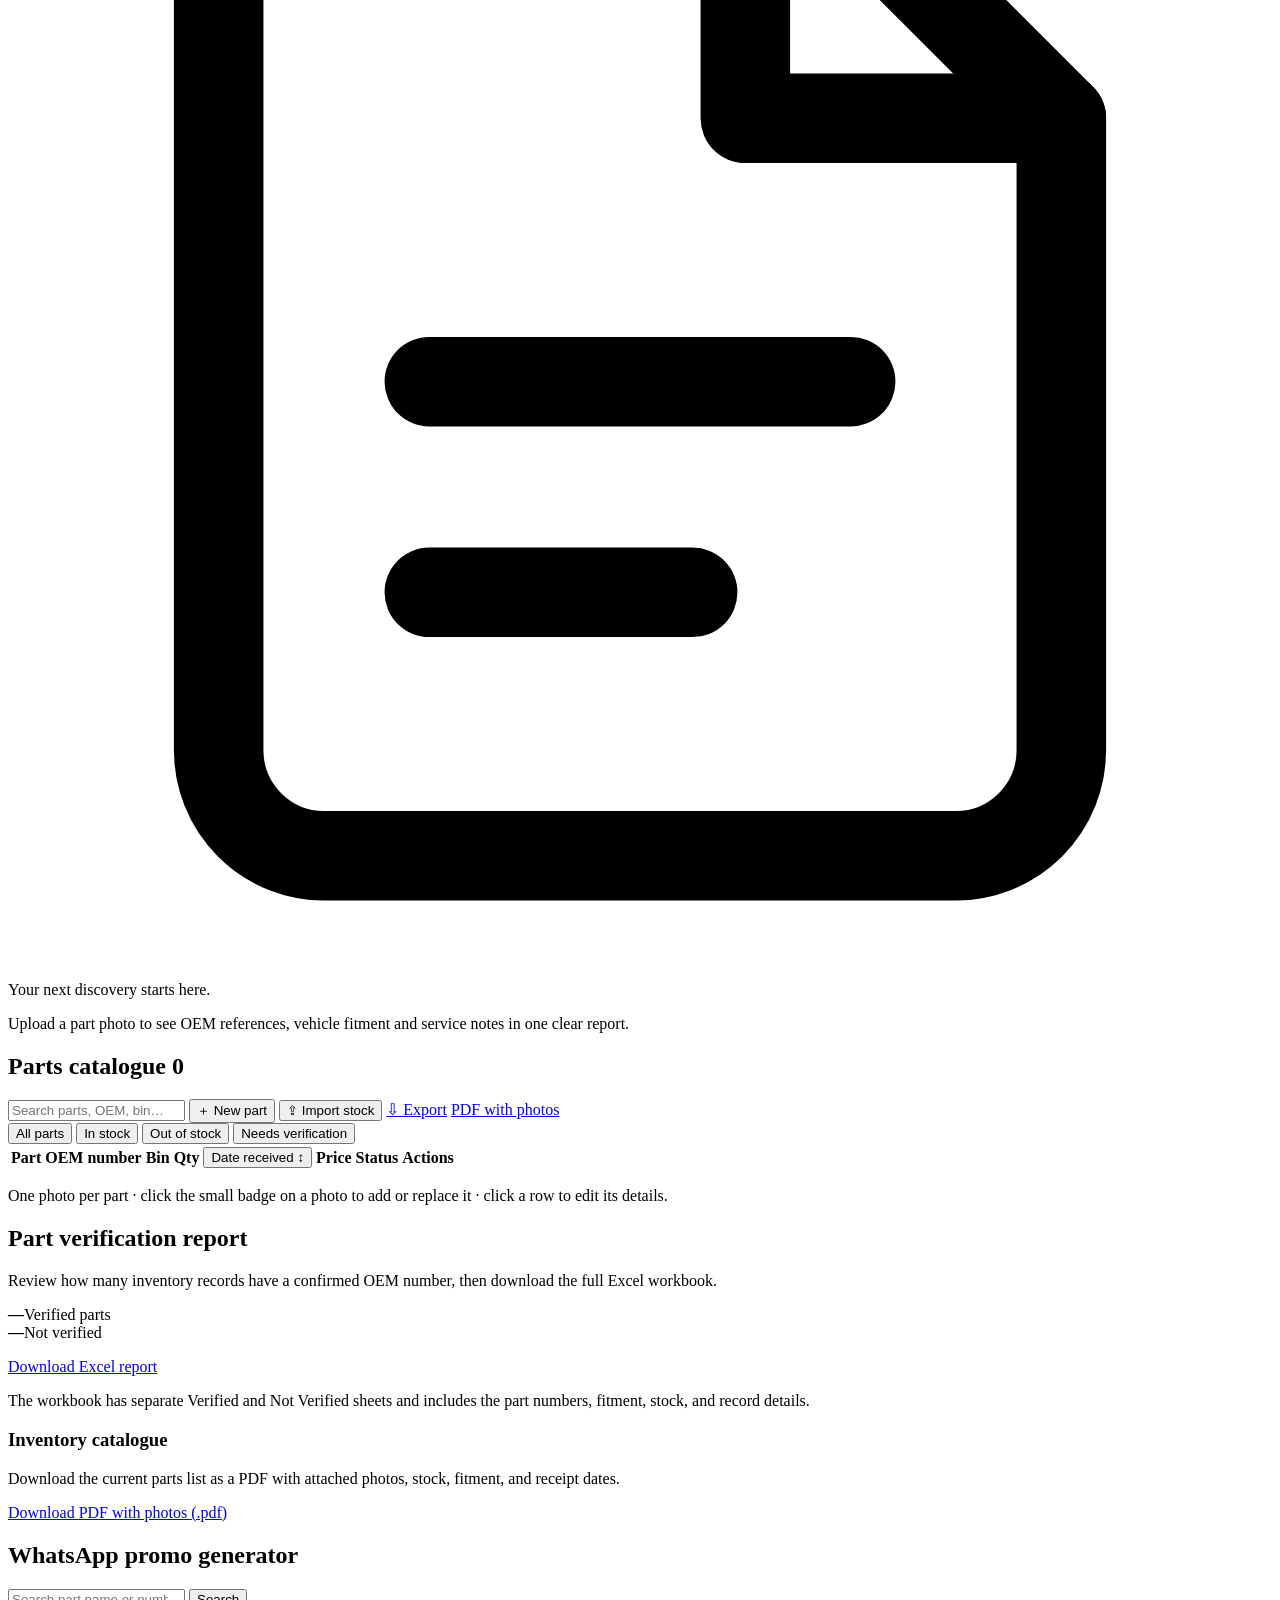
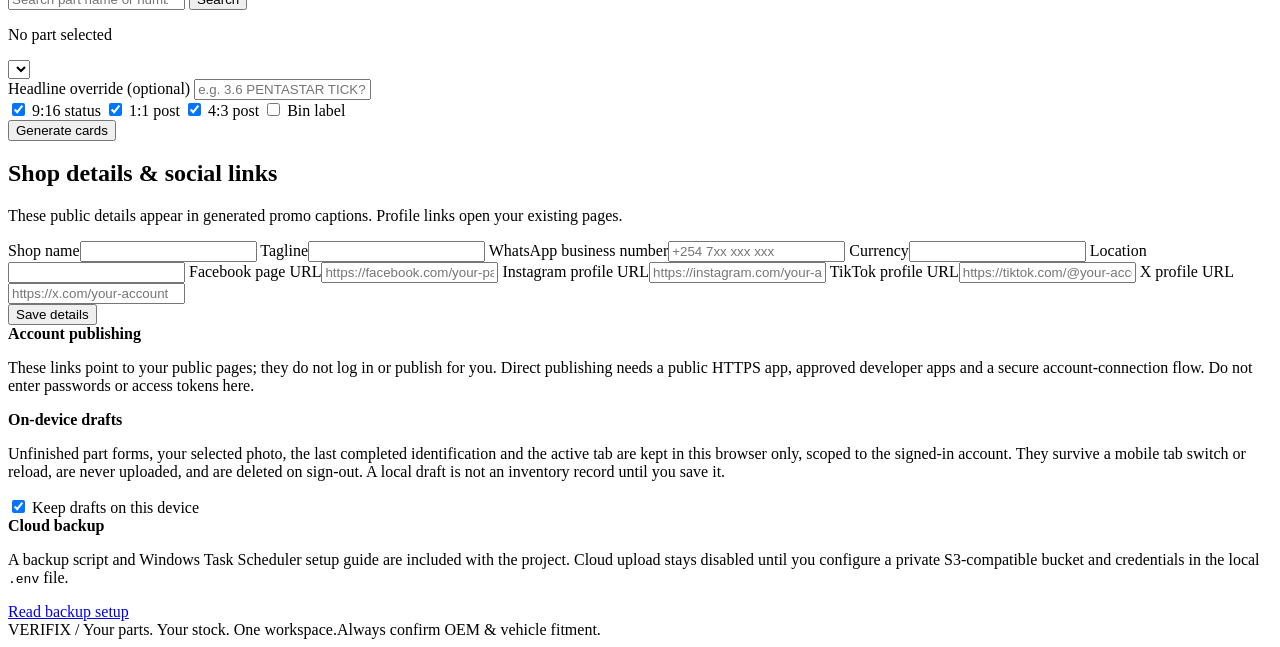
==== commit 00aacc02: "Recover the workspace after a mobile tab switch or reload Collecting stock on a phone means switchin" ====
--- a/web/index.html
+++ b/web/index.html
@@ -282,6 +282,11 @@
         <p class="muted small">These links point to your public pages; they do not log in or publish for you. Direct publishing needs a public HTTPS app, approved developer apps and a secure account-connection flow. Do not enter passwords or access tokens here.</p>
       </div>
       <div class="settings-note">
+        <strong>On-device drafts</strong>
+        <p class="muted small">Unfinished part forms, your selected photo, the last completed identification and the active tab are kept in this browser only, scoped to the signed-in account. They survive a mobile tab switch or reload, are never uploaded, and are deleted on sign-out. A local draft is not an inventory record until you save it.</p>
+        <label class="check"><input type="checkbox" id="keep-drafts" checked /> Keep drafts on this device</label>
+      </div>
+      <div class="settings-note">
         <strong>Cloud backup</strong>
         <p class="muted small">A backup script and Windows Task Scheduler setup guide are included with the project. Cloud upload stays disabled until you configure a private S3-compatible bucket and credentials in the local <code>.env</code> file.</p>
         <a class="btn ghost small-btn" href="/help/cloud-backups" target="_blank" rel="noopener">Read backup setup</a>
@@ -297,8 +302,12 @@
   <form id="part-form" class="drawer-panel">
     <div class="panel-head">
       <h2 class="panel-title" id="drawer-title">New part</h2>
-      <button type="button" class="btn ghost small-btn" data-close>Close</button>
-    </div>
+      <div class="row gap drawer-head-actions">
+        <button type="button" id="btn-discard-draft" class="btn ghost small-btn" hidden>Discard draft</button>
+        <button type="button" class="btn ghost small-btn" data-close>Close</button>
+      </div>
+    </div>
+    <p id="drawer-draft-status" class="status draft-status small" role="status" aria-live="polite" hidden></p>
     <input type="hidden" name="id" />
     <div class="form-grid">
       <label class="field span2"><span>Part name *</span><input class="input" name="part_name" required /></label>
@@ -330,6 +339,7 @@
 </div>
 
 <div id="toast" class="toast" hidden></div>
+<script src="/static/drafts.js"></script>
 <script src="/static/app.js"></script>
 </body>
 </html>
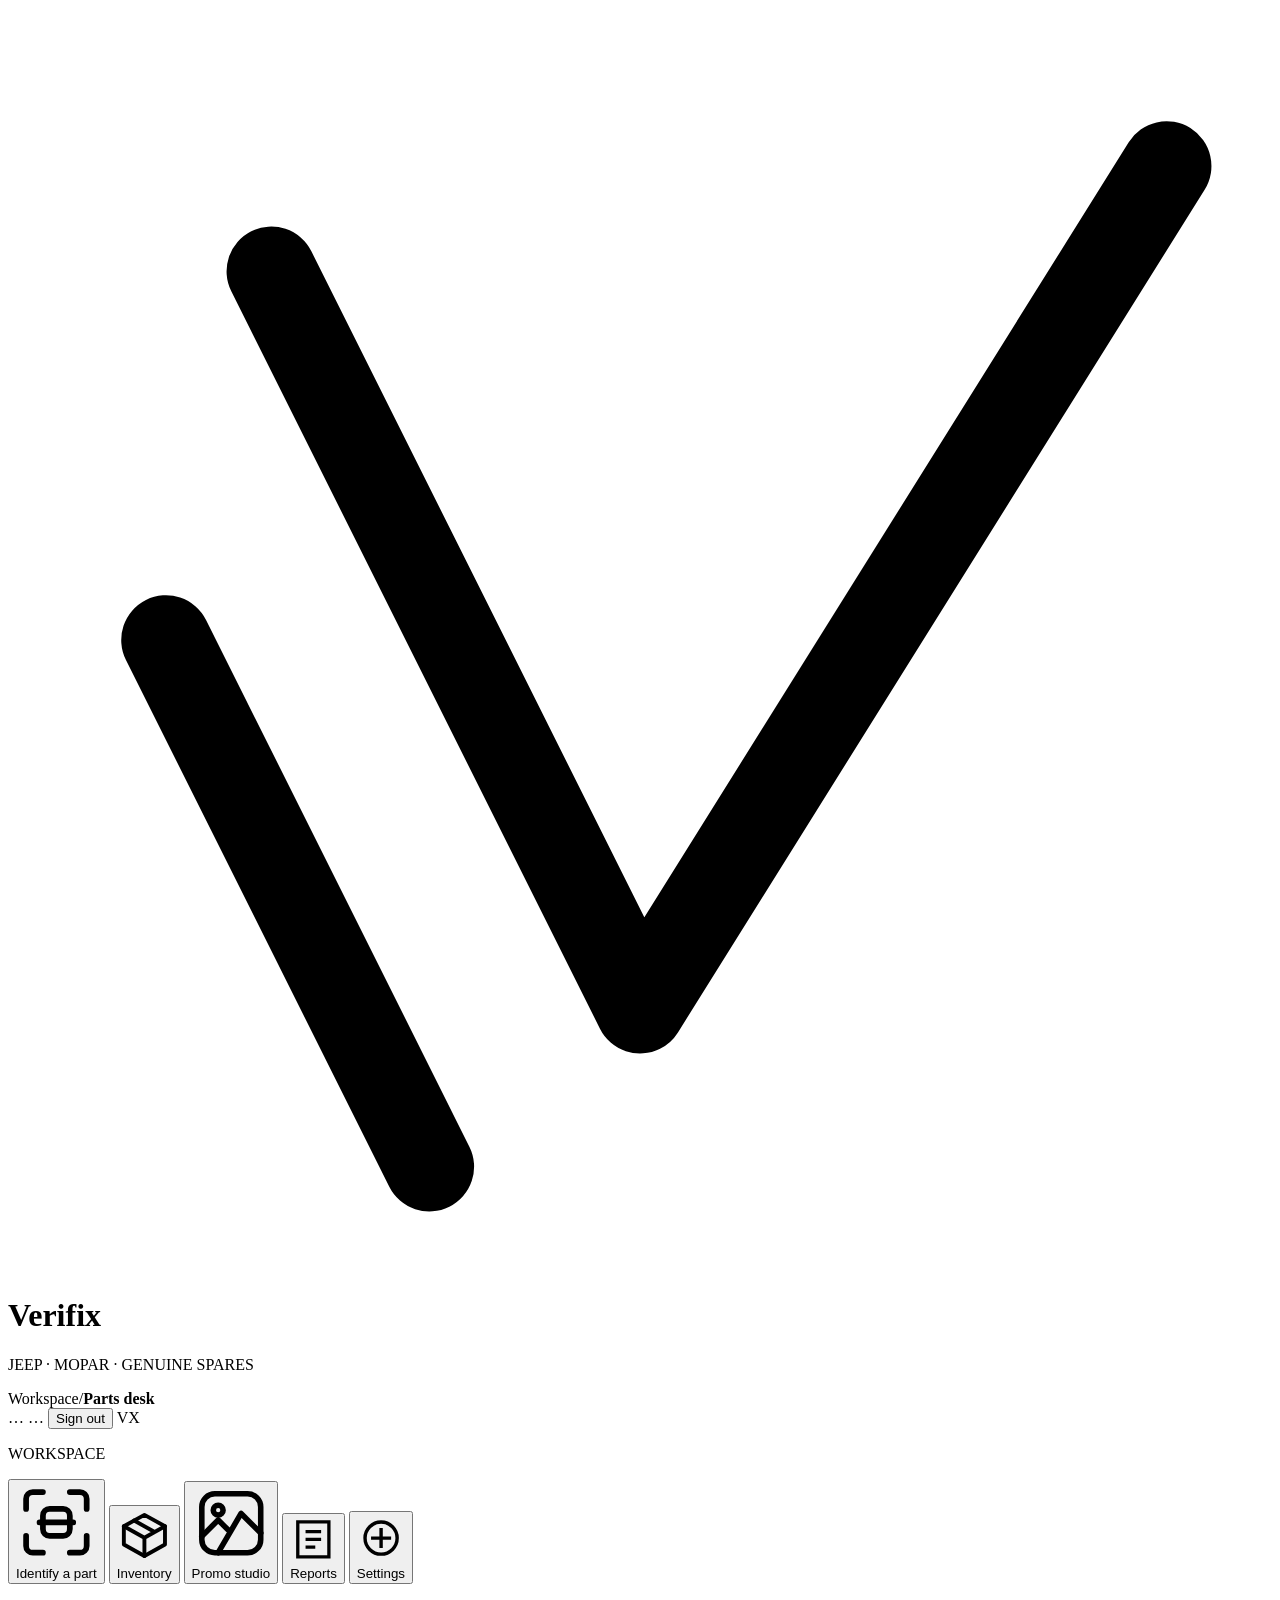
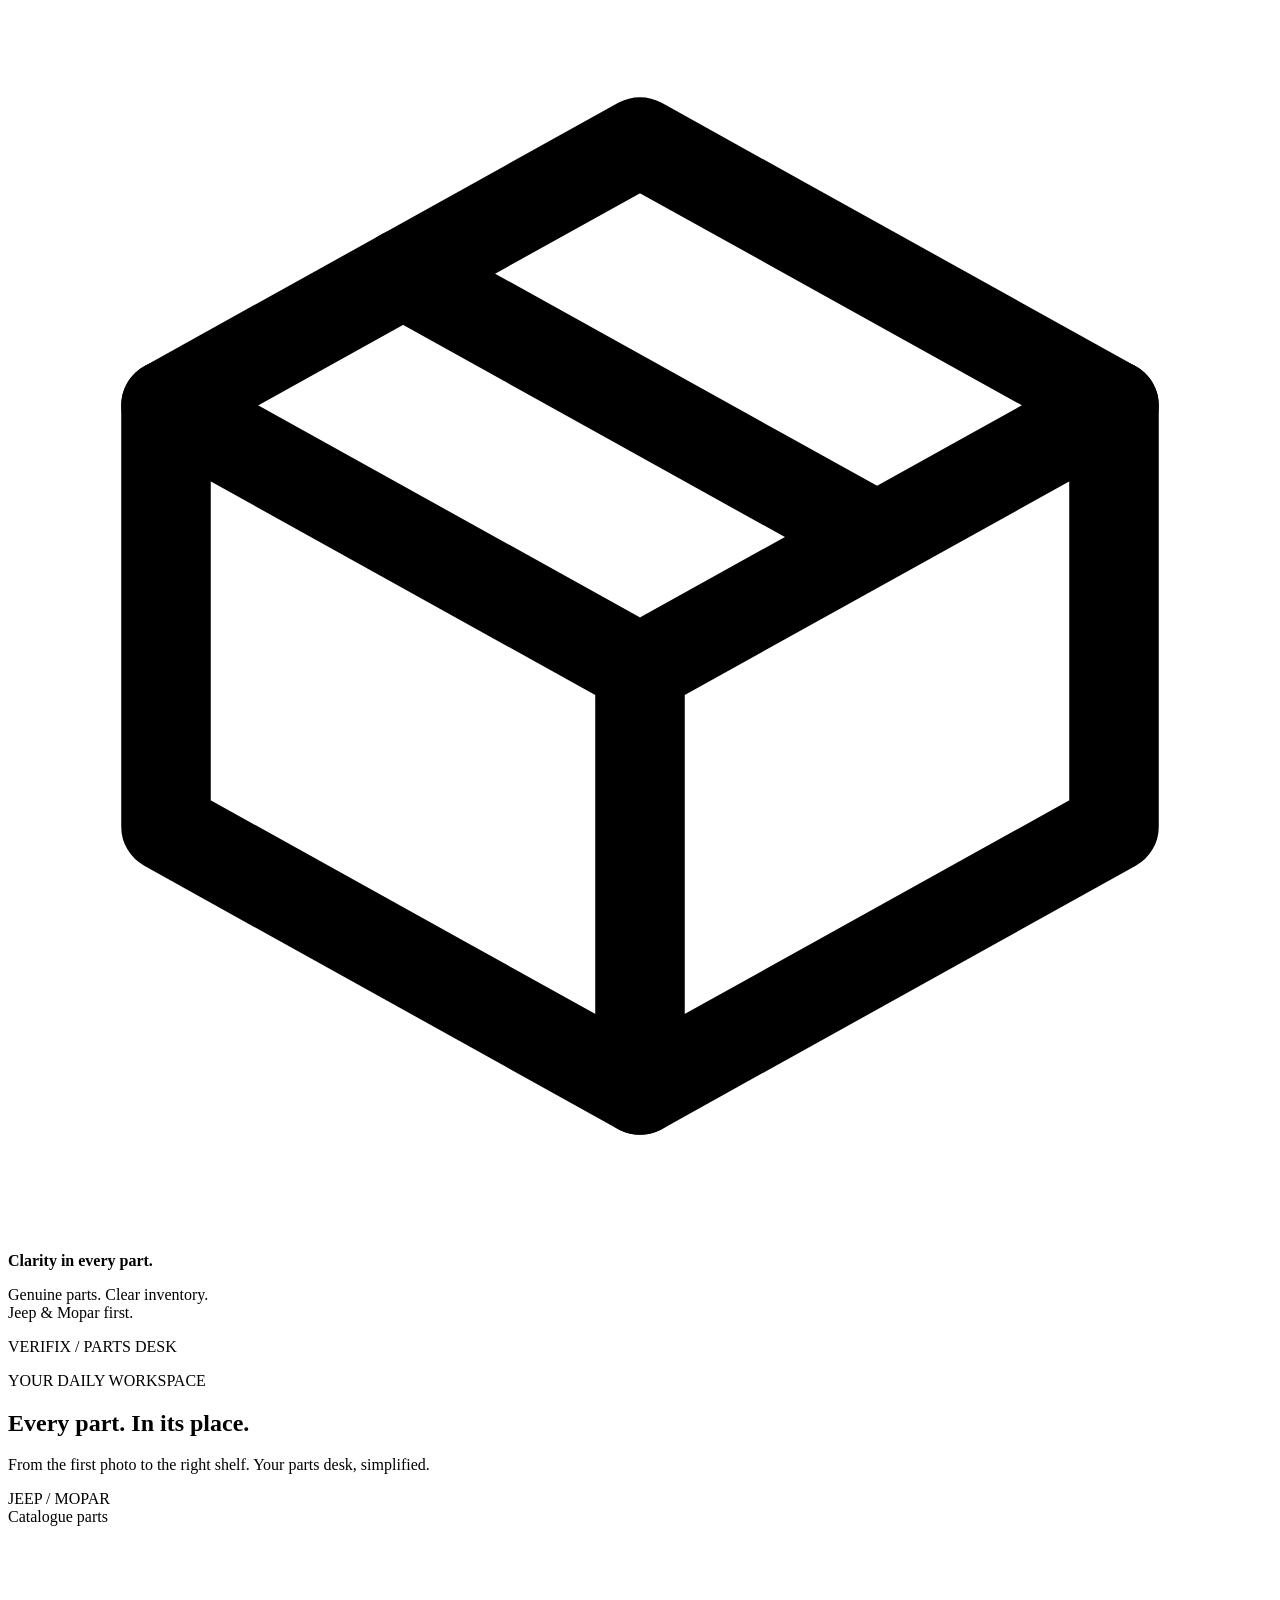
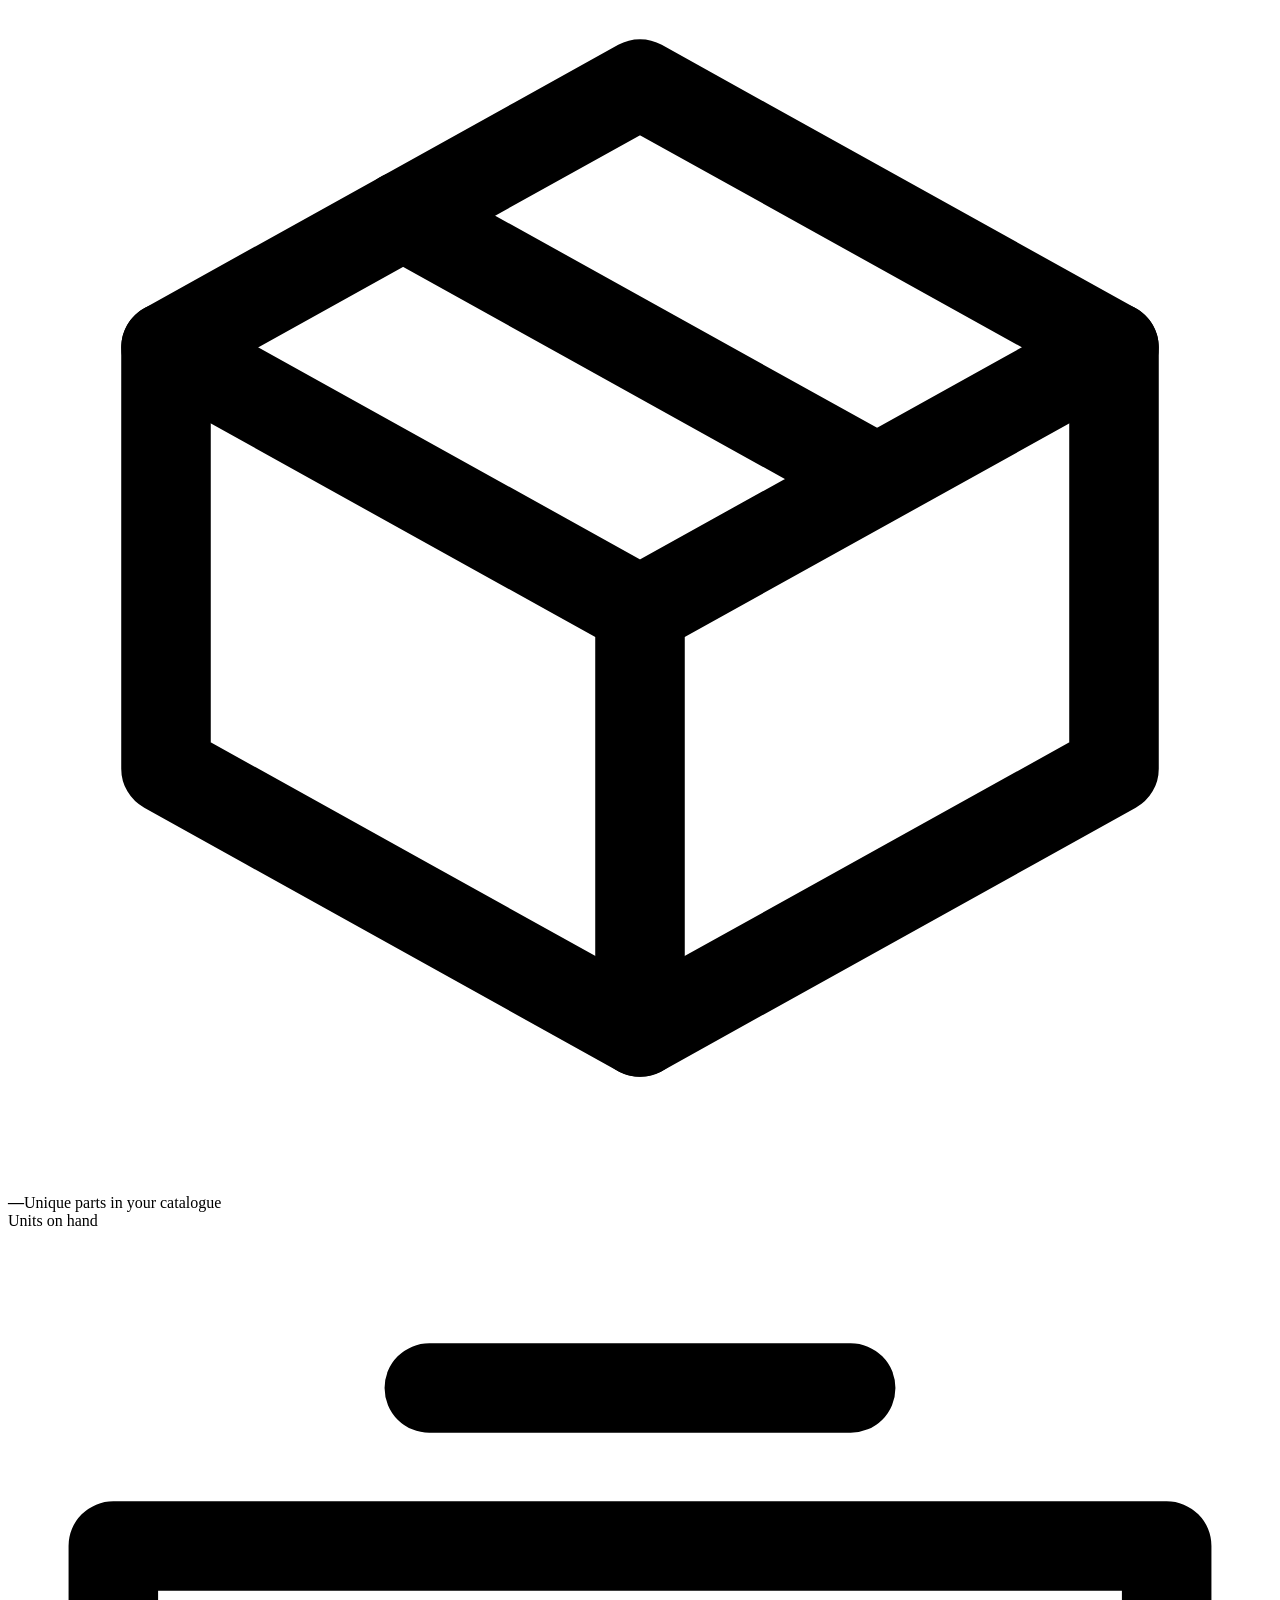
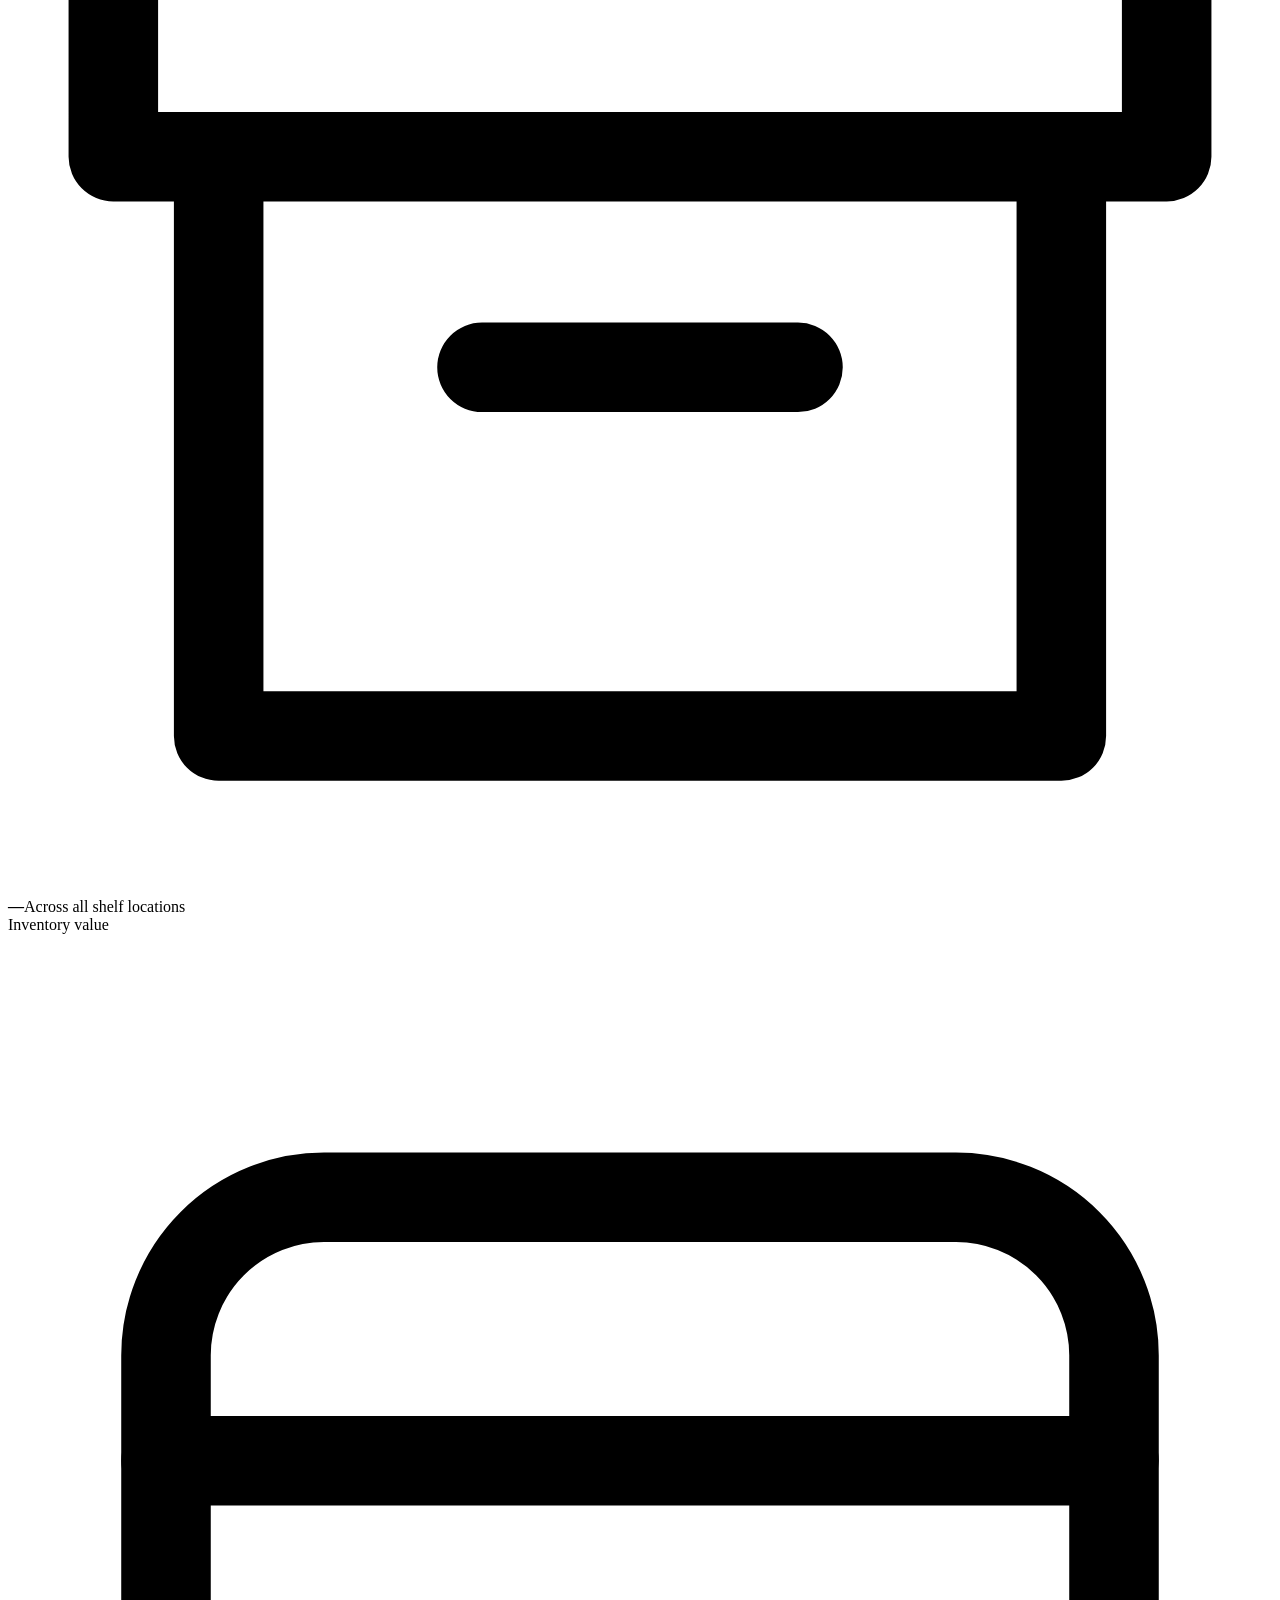
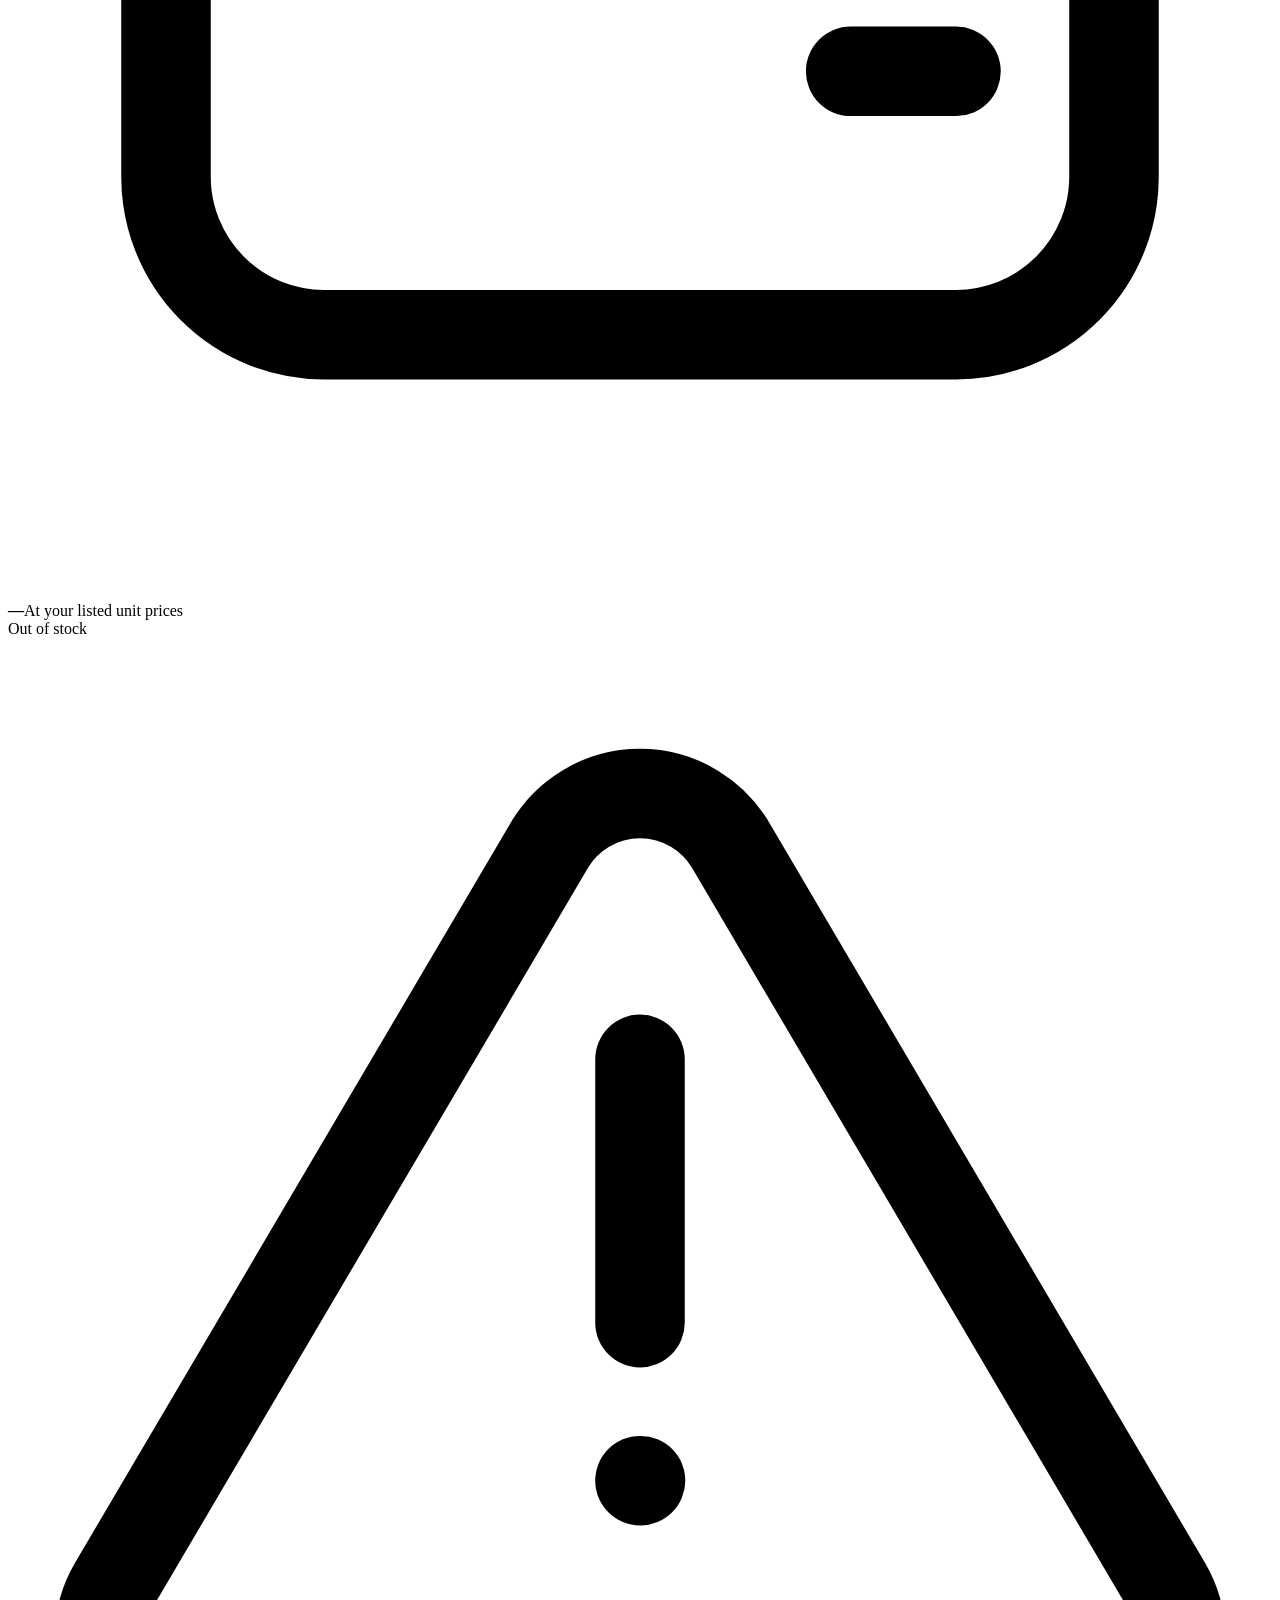
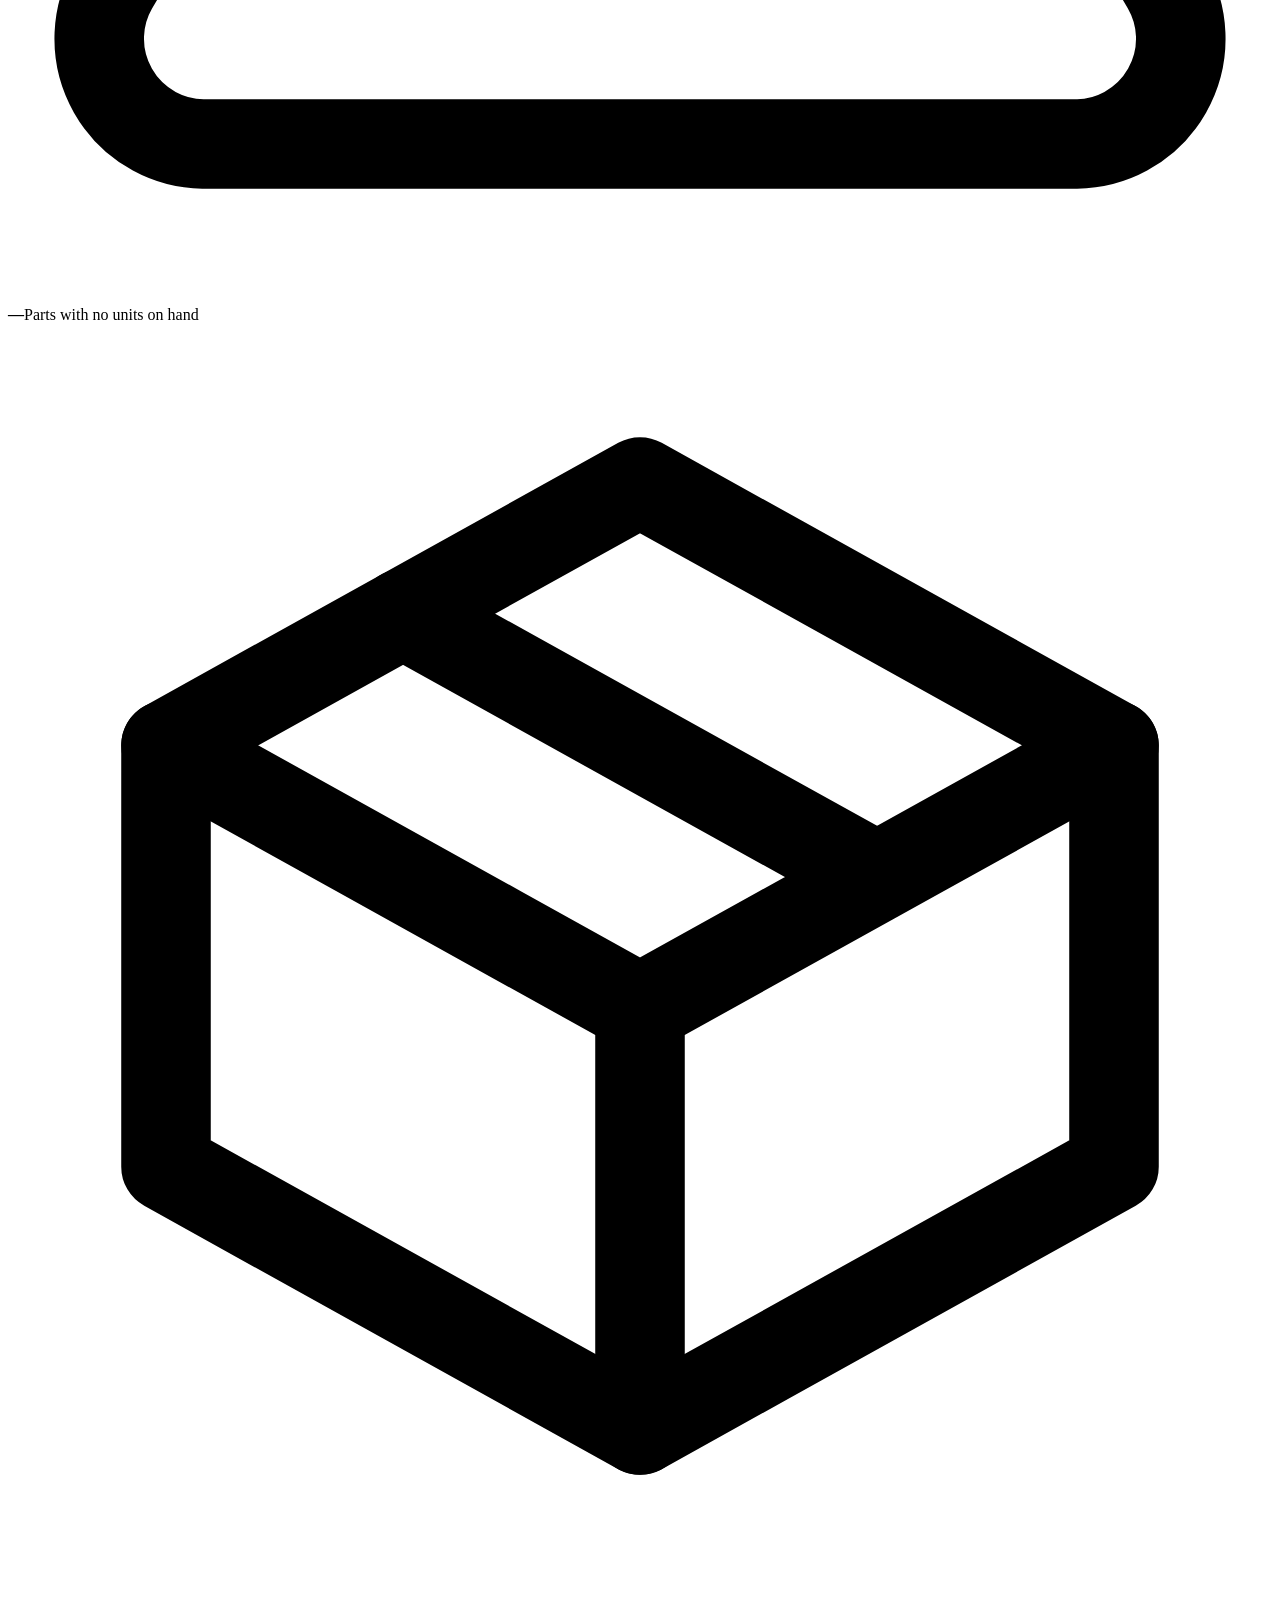
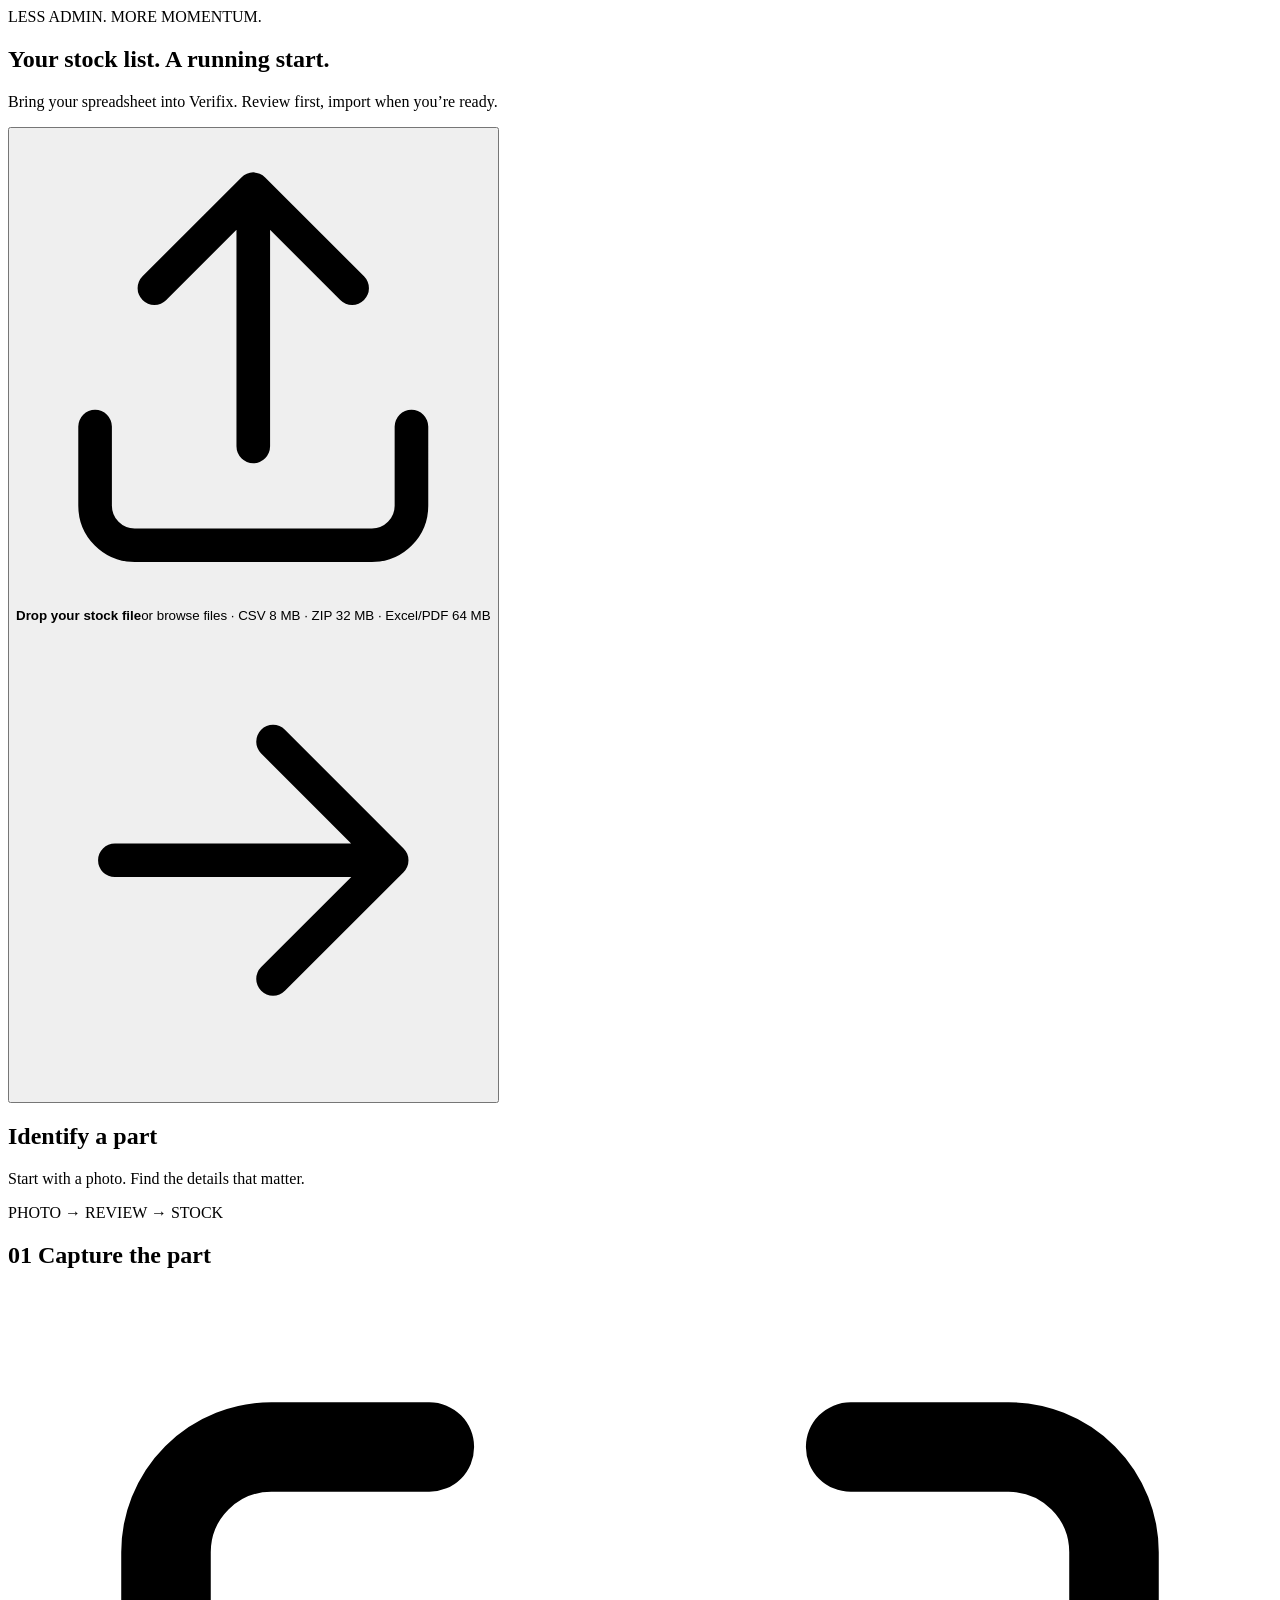
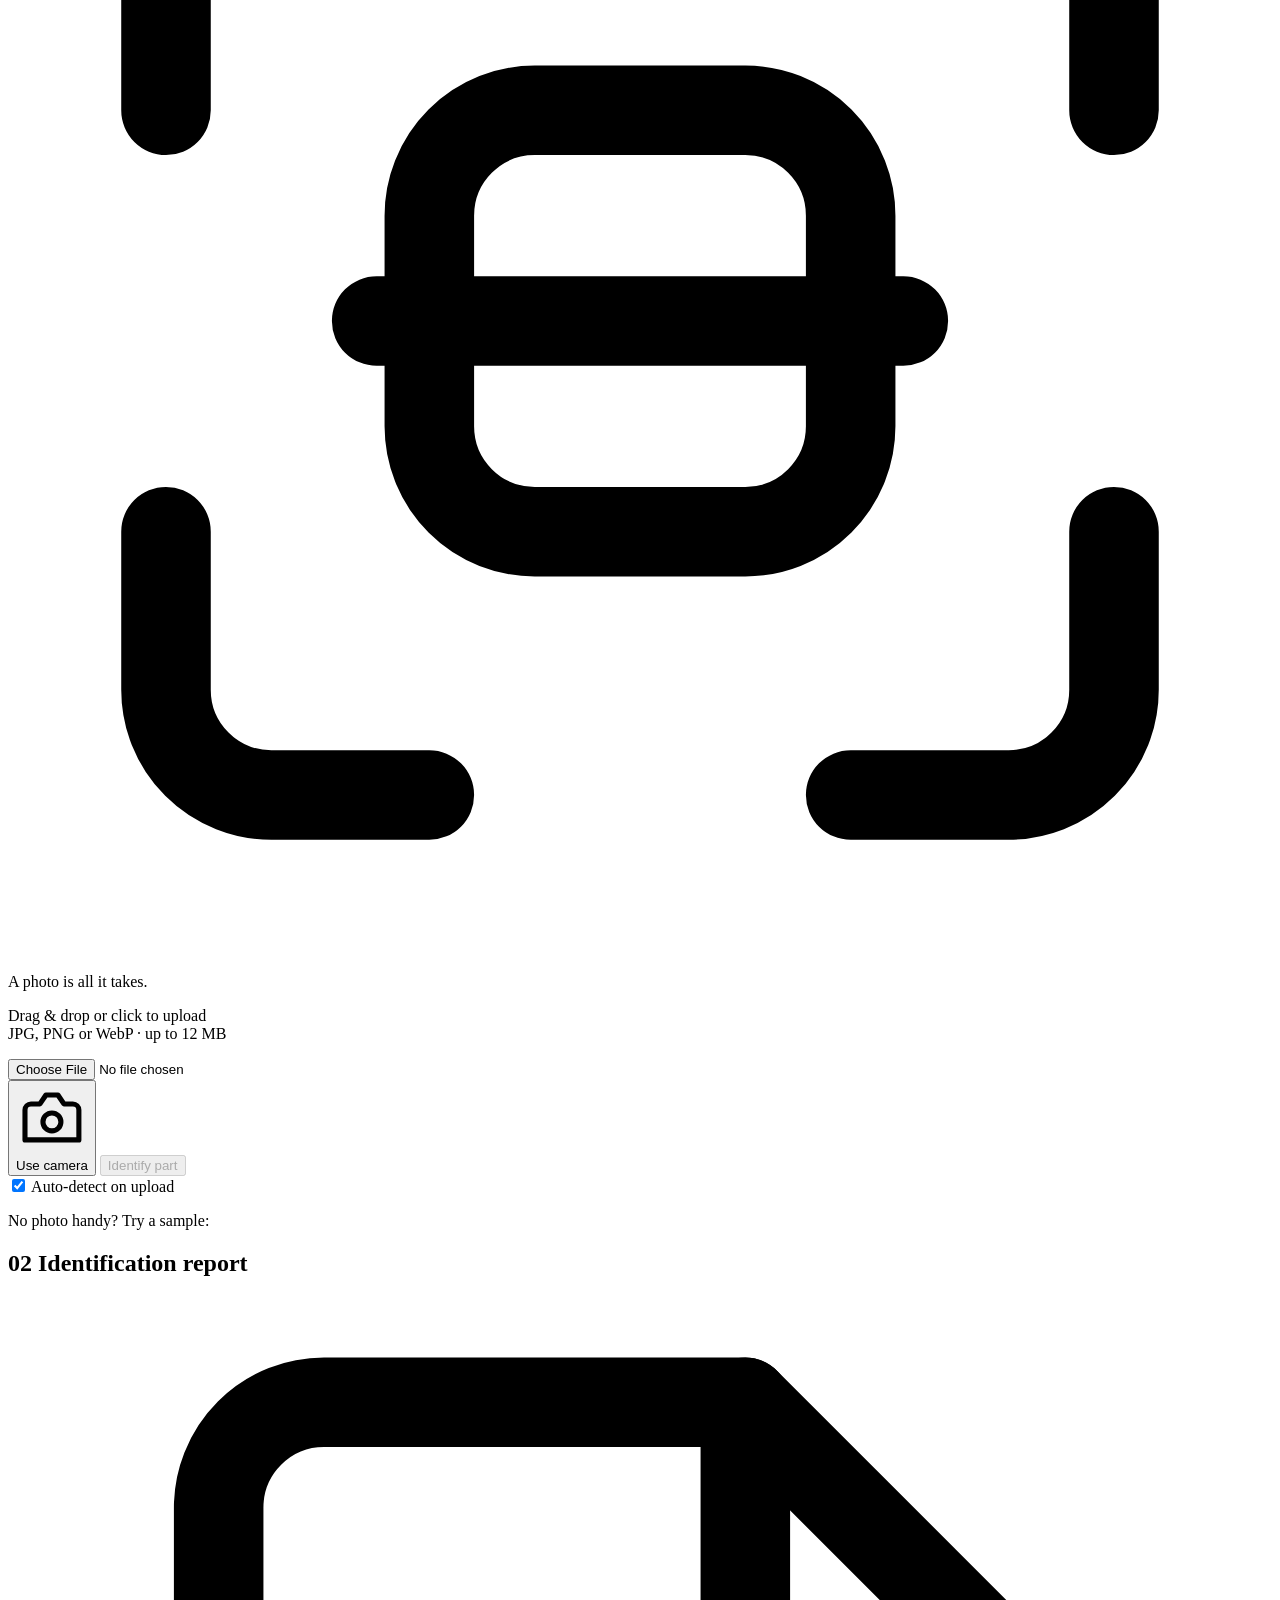
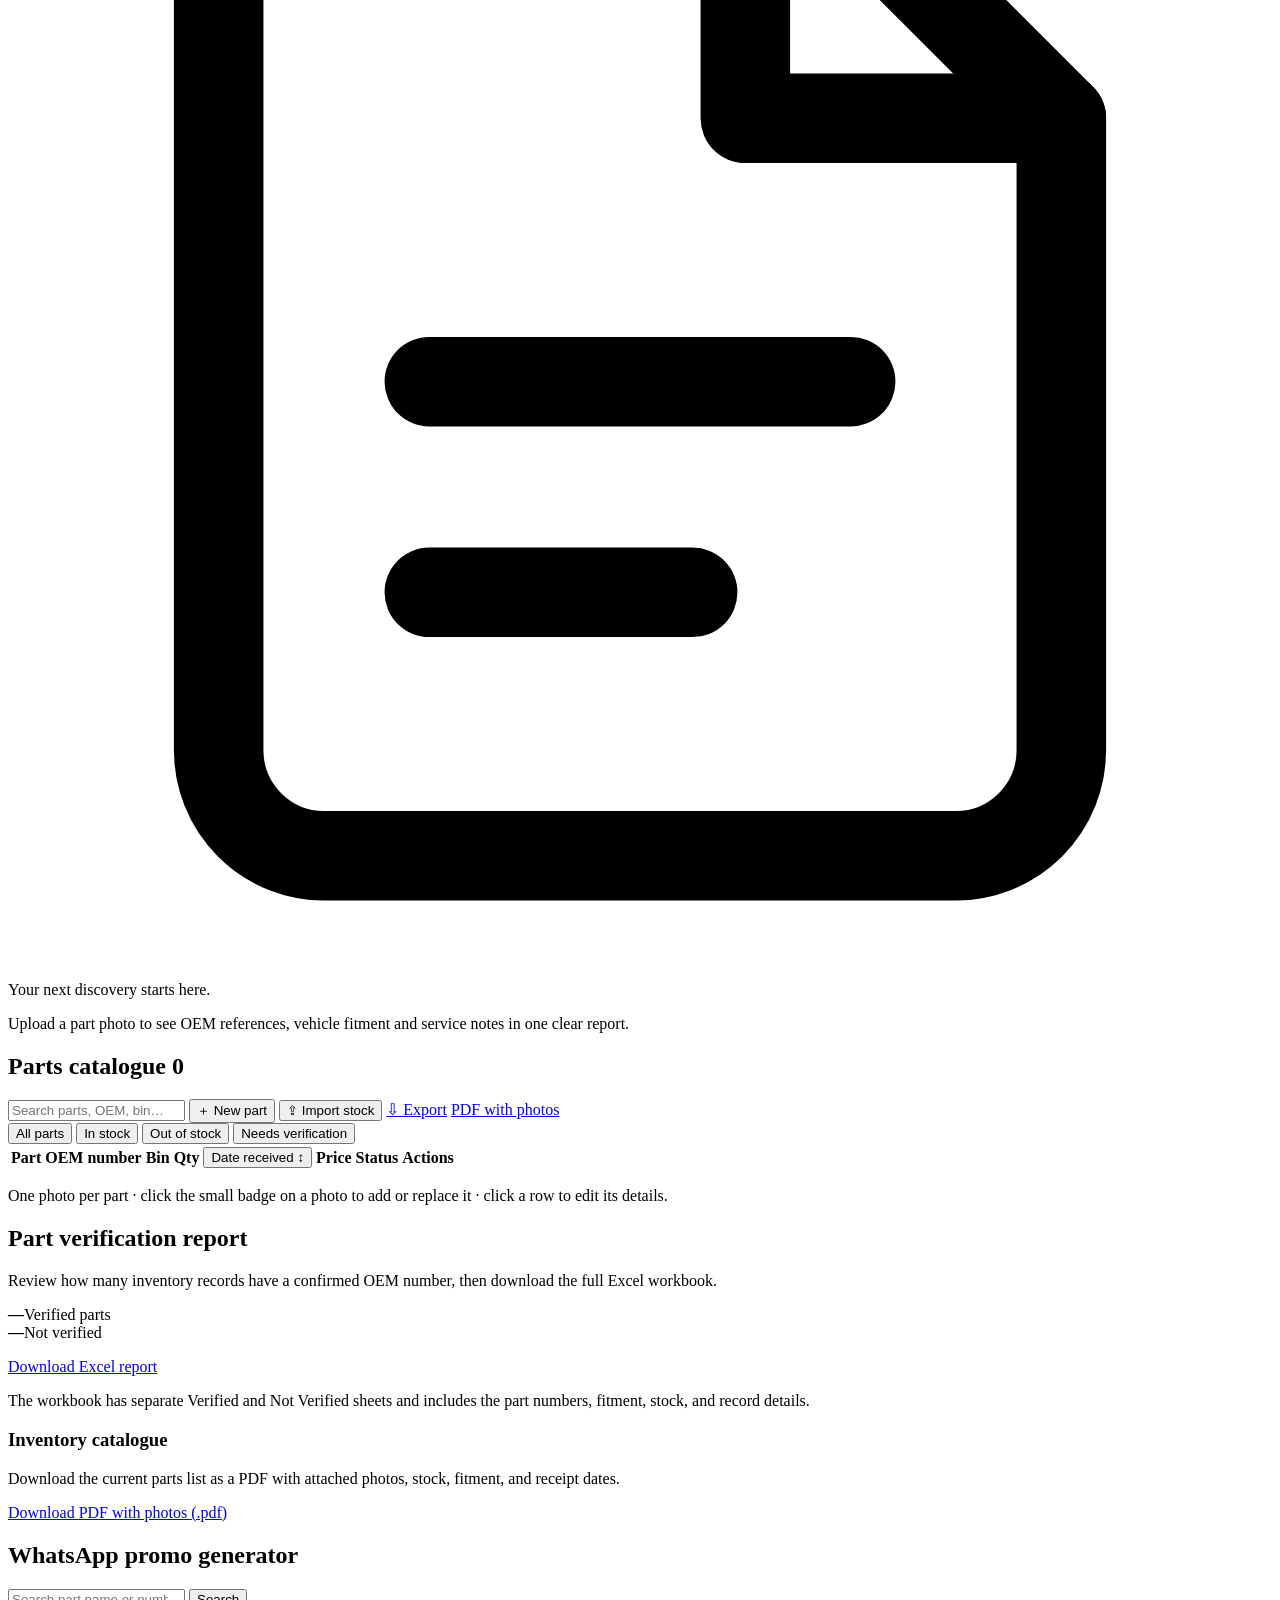
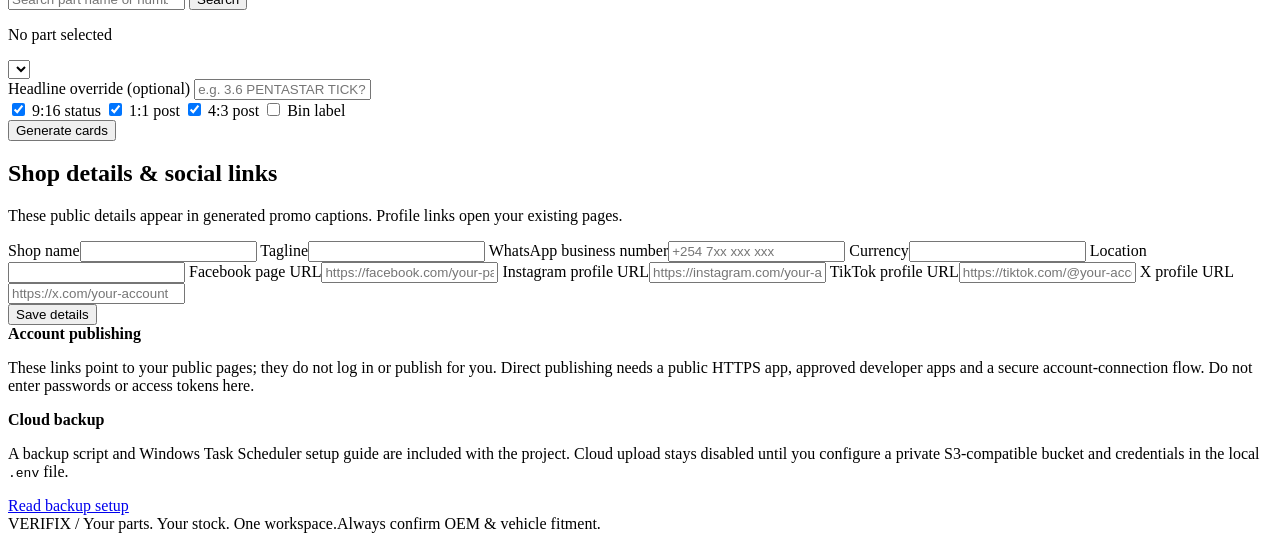
==== commit a1c36bb2: "Merge main and recover completed identifications across a reload Main gained PR #4's mobile draft re" ====
--- a/web/index.html
+++ b/web/index.html
@@ -282,11 +282,6 @@
         <p class="muted small">These links point to your public pages; they do not log in or publish for you. Direct publishing needs a public HTTPS app, approved developer apps and a secure account-connection flow. Do not enter passwords or access tokens here.</p>
       </div>
       <div class="settings-note">
-        <strong>On-device drafts</strong>
-        <p class="muted small">Unfinished part forms, your selected photo, the last completed identification and the active tab are kept in this browser only, scoped to the signed-in account. They survive a mobile tab switch or reload, are never uploaded, and are deleted on sign-out. A local draft is not an inventory record until you save it.</p>
-        <label class="check"><input type="checkbox" id="keep-drafts" checked /> Keep drafts on this device</label>
-      </div>
-      <div class="settings-note">
         <strong>Cloud backup</strong>
         <p class="muted small">A backup script and Windows Task Scheduler setup guide are included with the project. Cloud upload stays disabled until you configure a private S3-compatible bucket and credentials in the local <code>.env</code> file.</p>
         <a class="btn ghost small-btn" href="/help/cloud-backups" target="_blank" rel="noopener">Read backup setup</a>
@@ -302,12 +297,9 @@
   <form id="part-form" class="drawer-panel">
     <div class="panel-head">
       <h2 class="panel-title" id="drawer-title">New part</h2>
-      <div class="row gap drawer-head-actions">
-        <button type="button" id="btn-discard-draft" class="btn ghost small-btn" hidden>Discard draft</button>
-        <button type="button" class="btn ghost small-btn" data-close>Close</button>
-      </div>
-    </div>
-    <p id="drawer-draft-status" class="status draft-status small" role="status" aria-live="polite" hidden></p>
+      <button type="button" class="btn ghost small-btn" data-close>Close</button>
+    </div>
+    <p id="draft-status" class="status" role="status">Local draft is not saved to inventory.</p>
     <input type="hidden" name="id" />
     <div class="form-grid">
       <label class="field span2"><span>Part name *</span><input class="input" name="part_name" required /></label>
@@ -332,14 +324,14 @@
       <label class="check span2"><input type="checkbox" name="verified" /> Verified — I have confirmed the OEM number against the EPC</label>
     </div>
     <div class="row gap end">
-      <button type="button" class="btn ghost" data-close>Cancel</button>
+      <button type="button" class="btn ghost" id="discard-draft">Discard draft</button>
+      <button type="button" class="btn ghost" data-close>Close</button>
       <button type="submit" class="btn primary">Save part</button>
     </div>
   </form>
 </div>
 
 <div id="toast" class="toast" hidden></div>
-<script src="/static/drafts.js"></script>
 <script src="/static/app.js"></script>
 </body>
 </html>
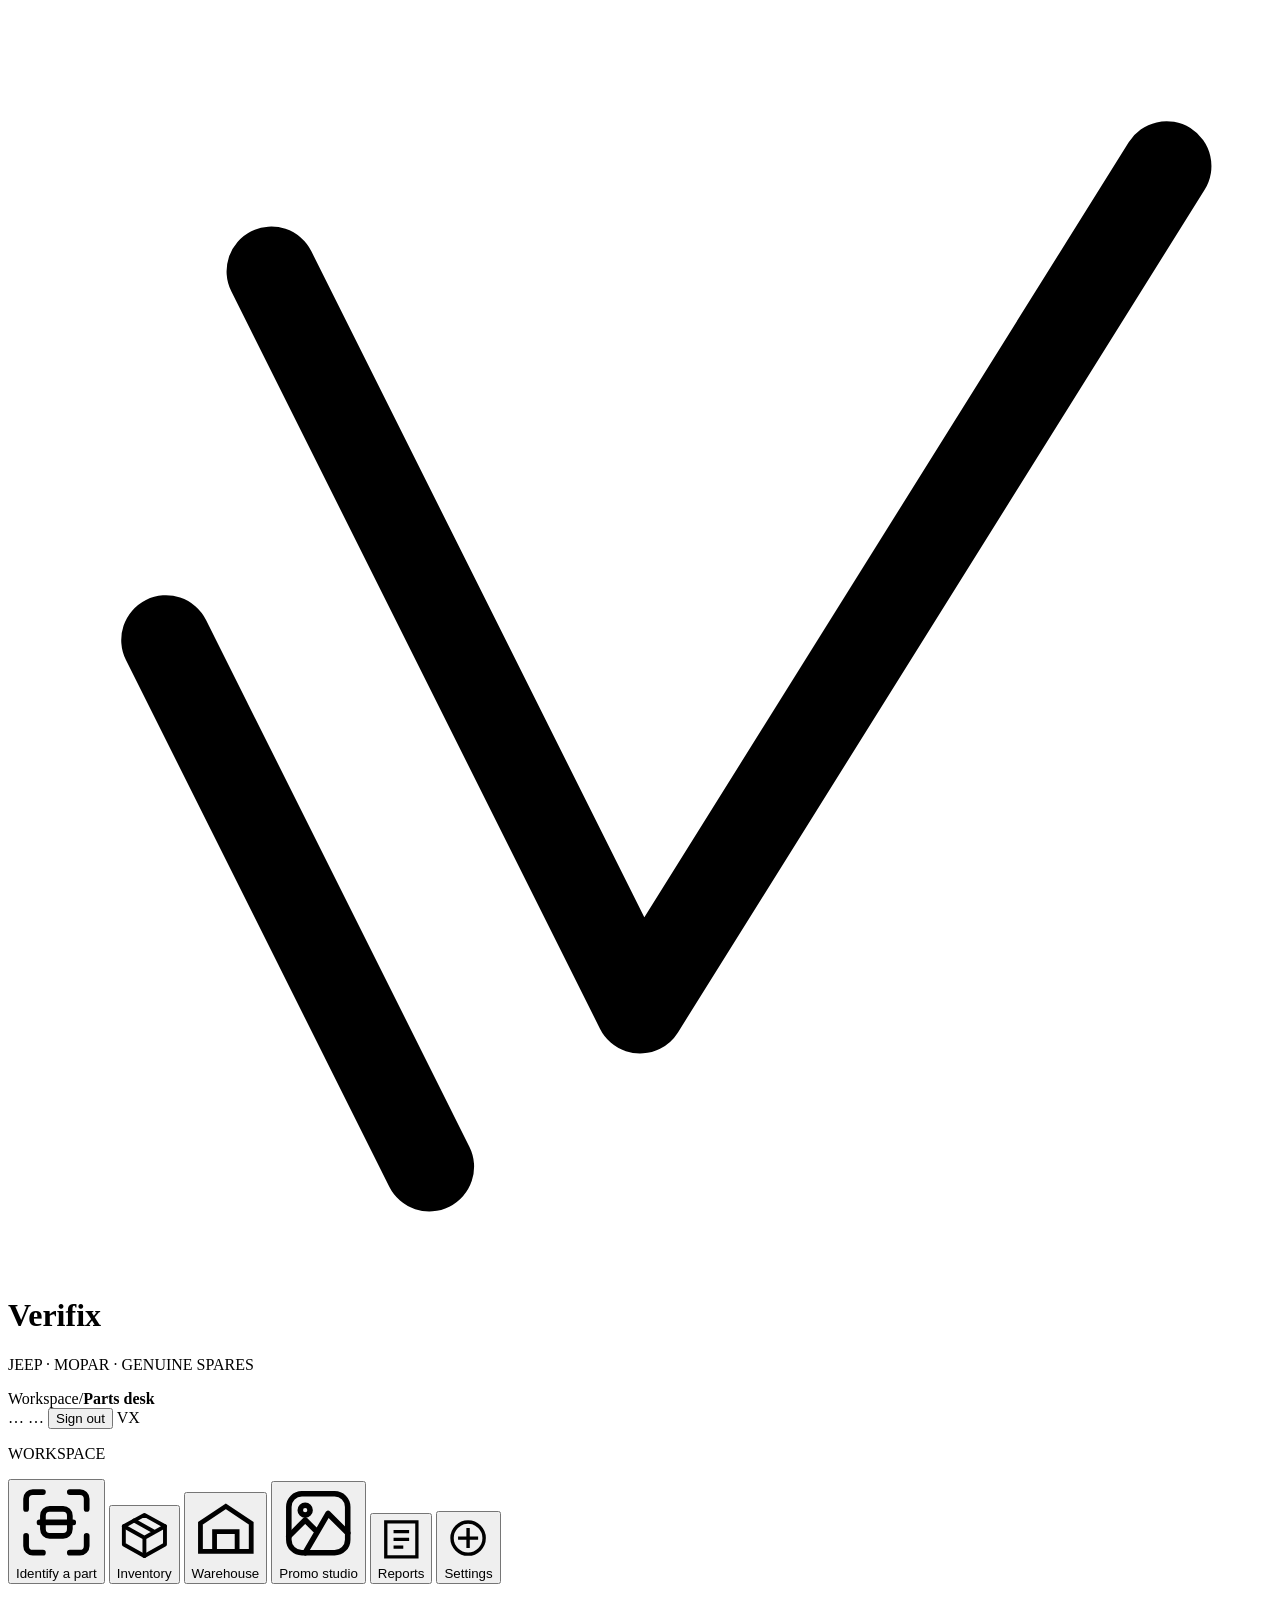
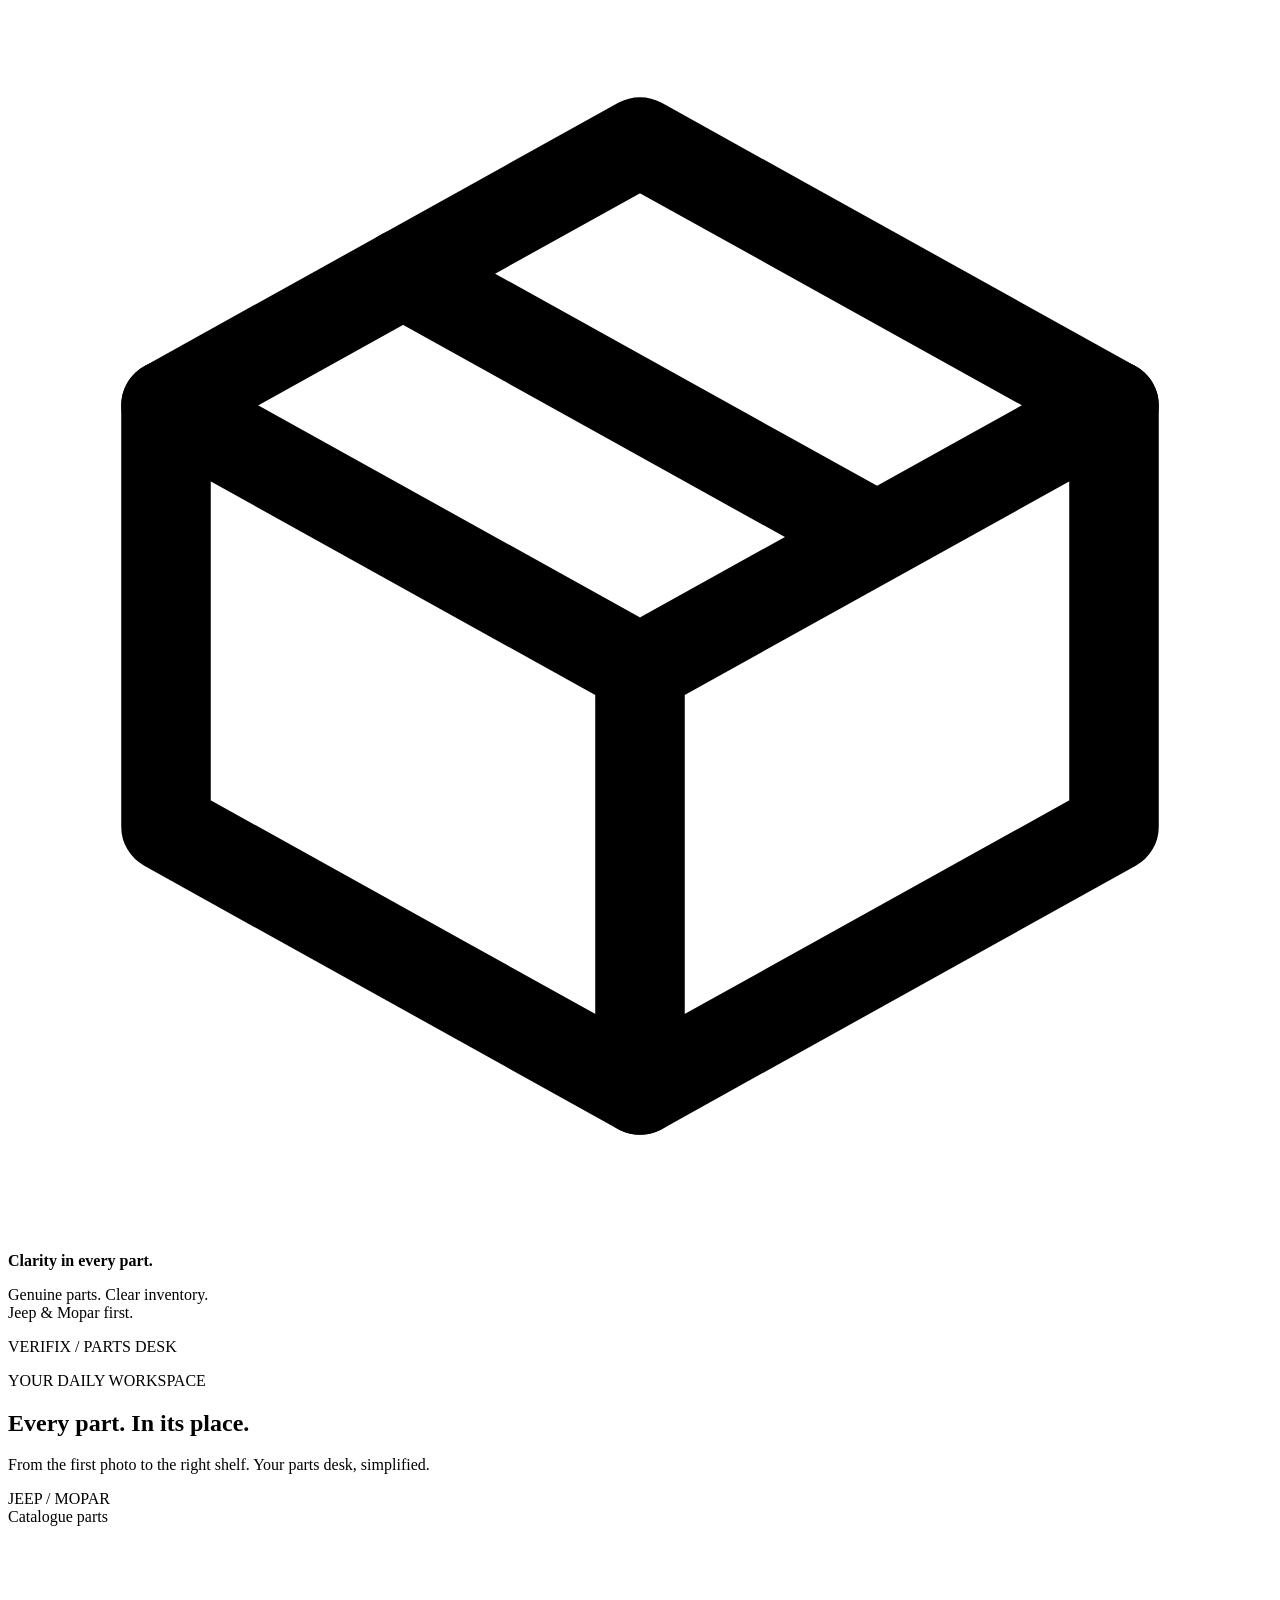
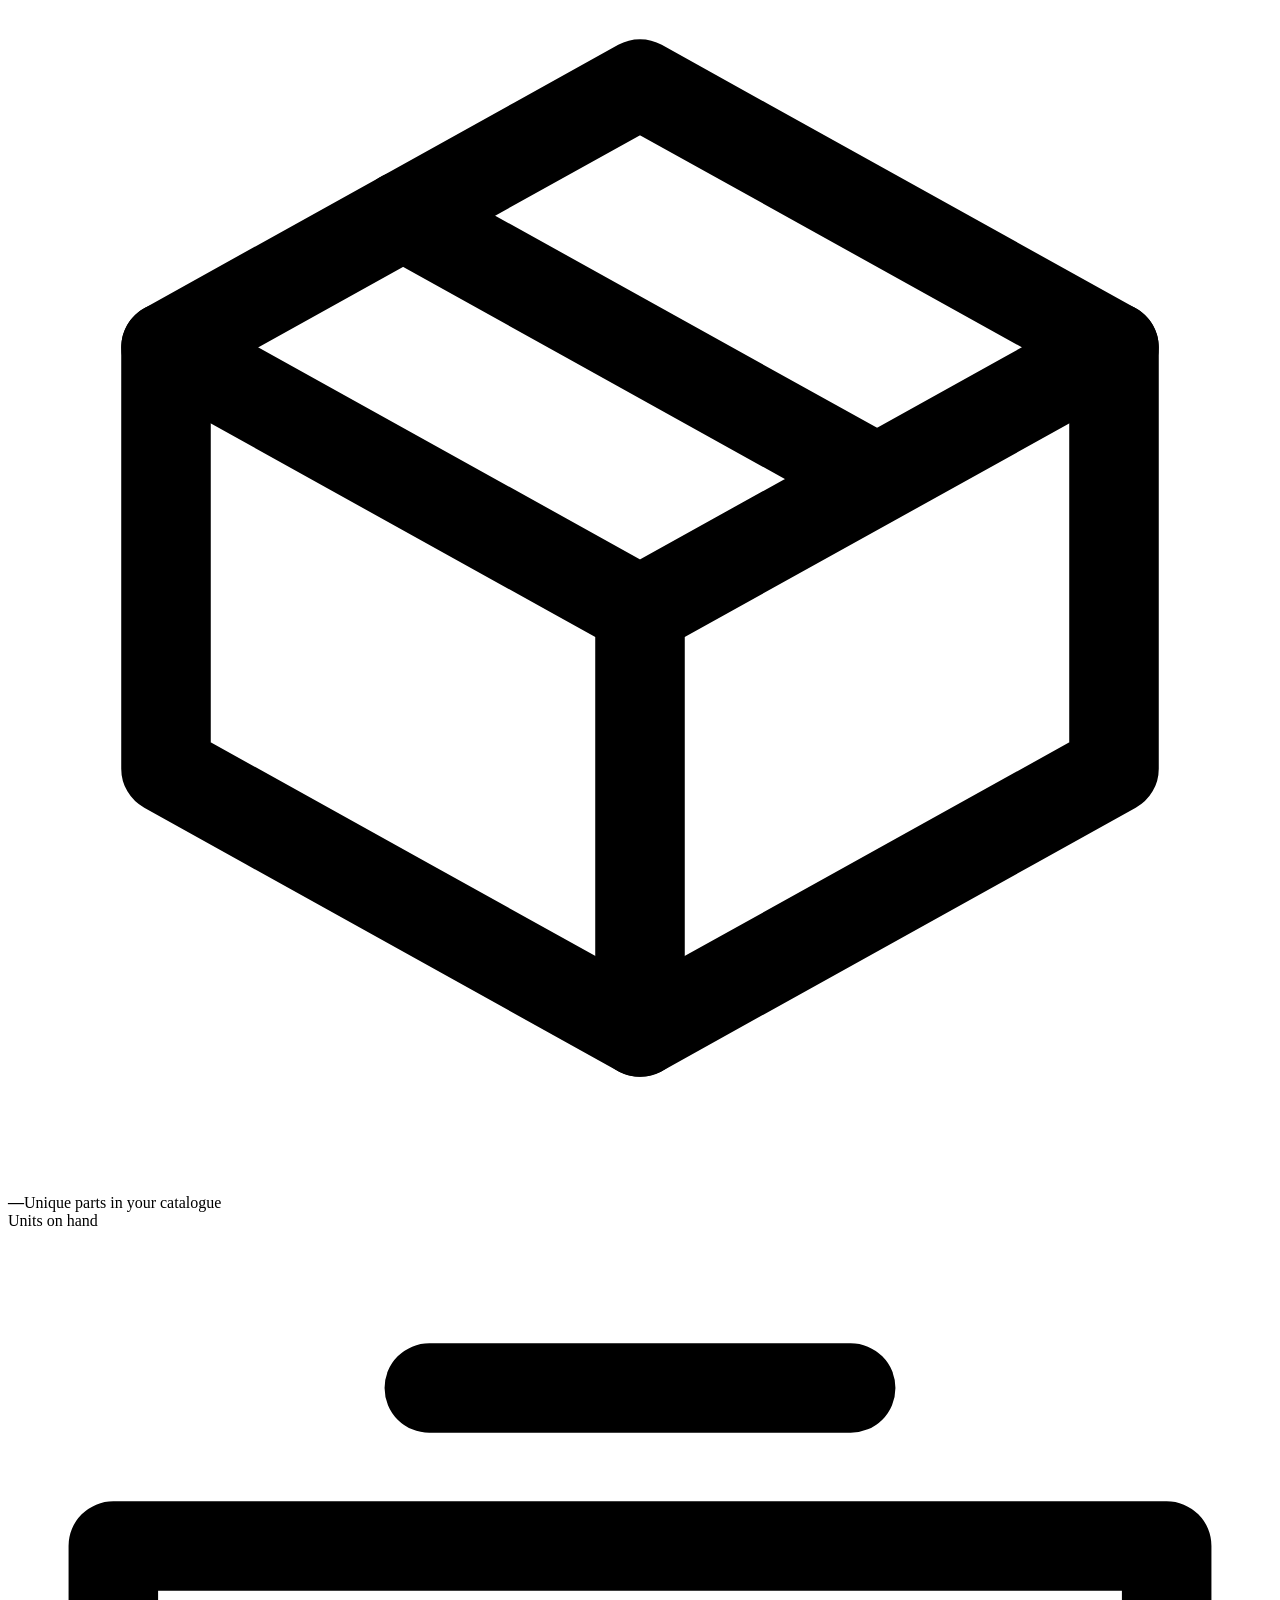
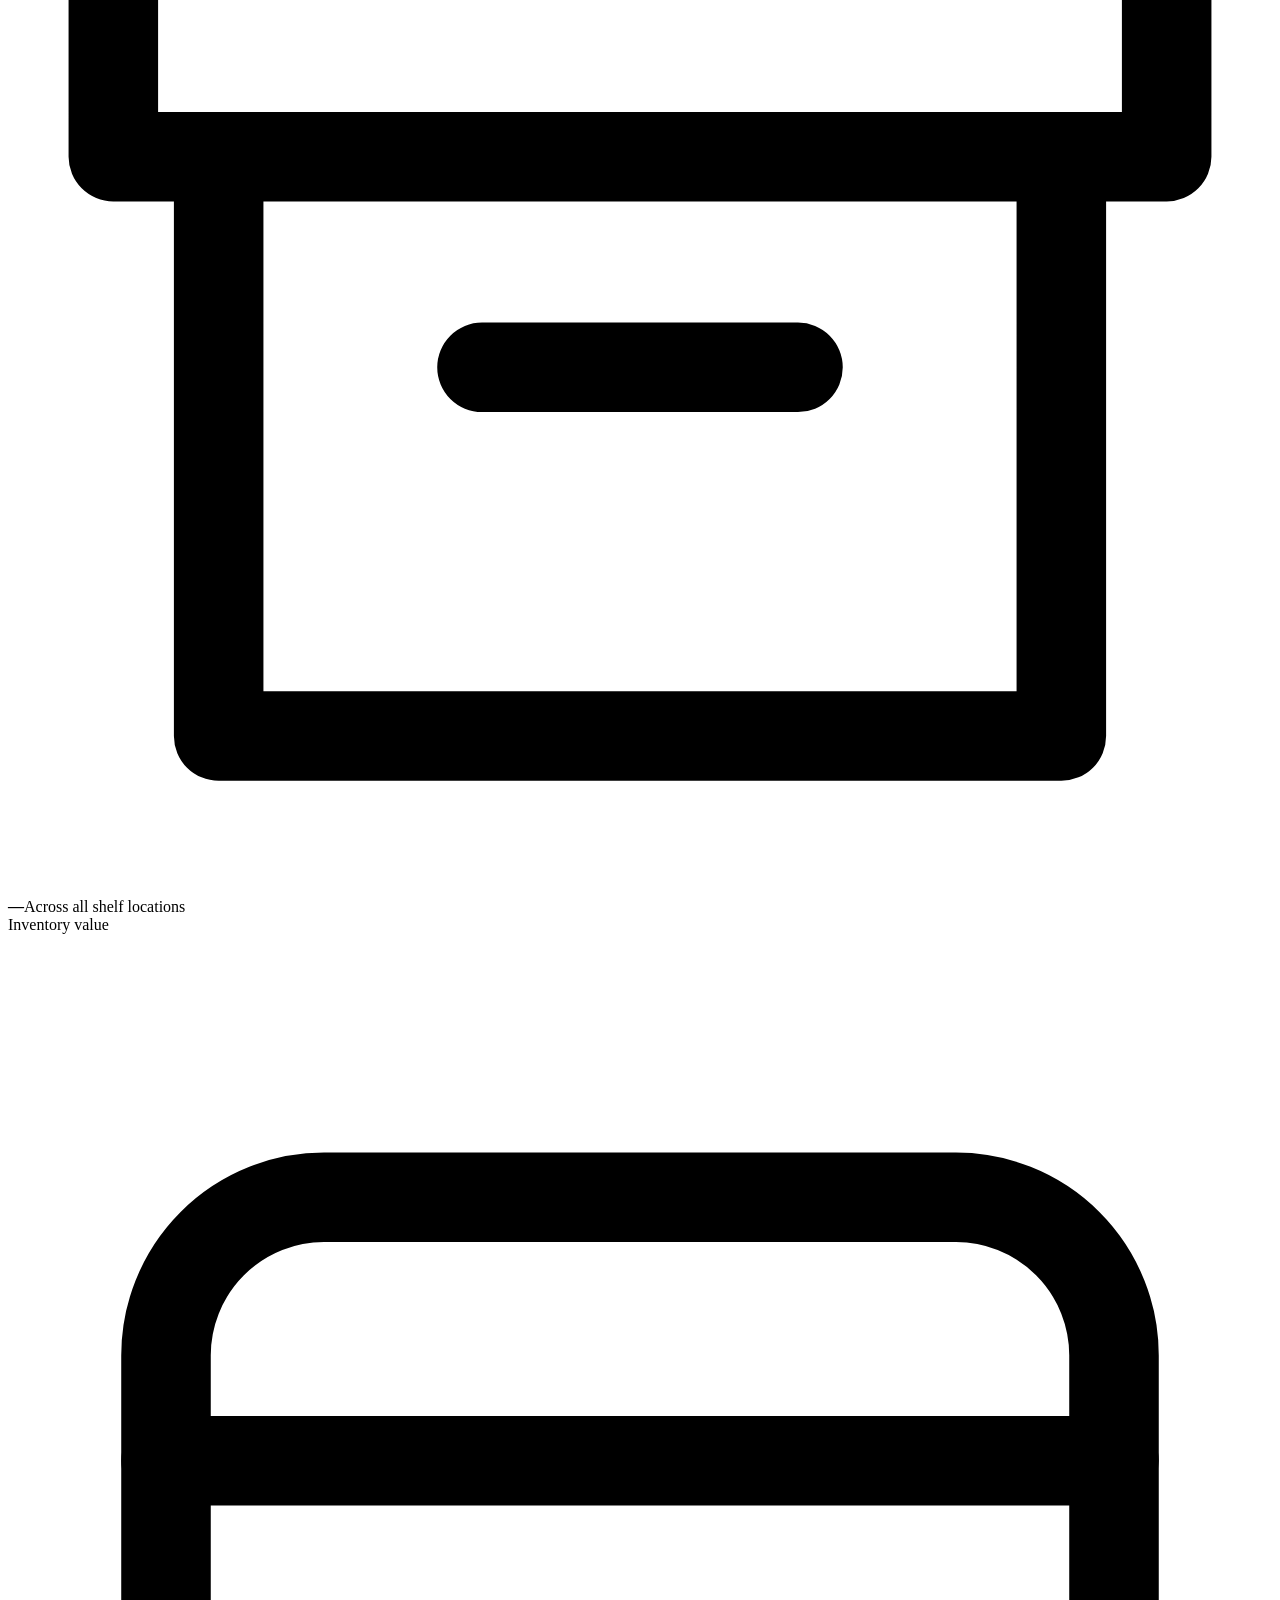
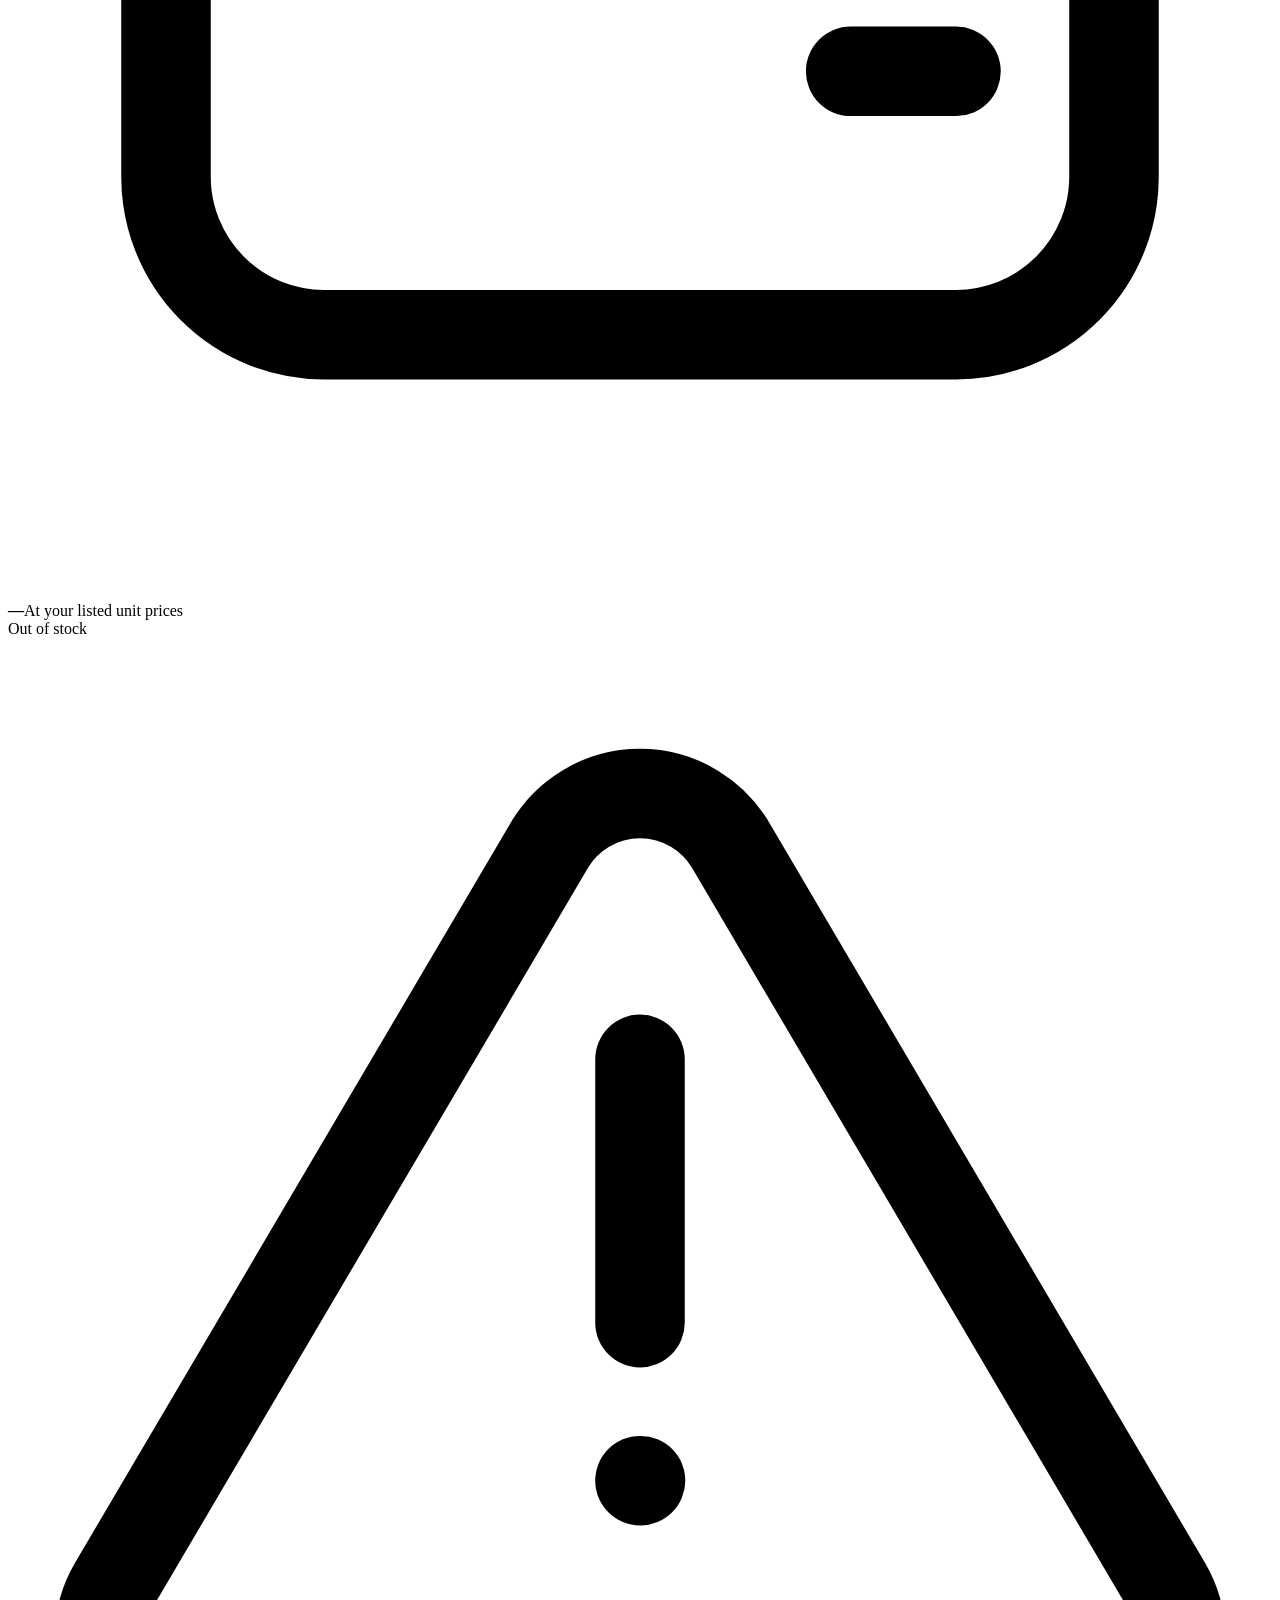
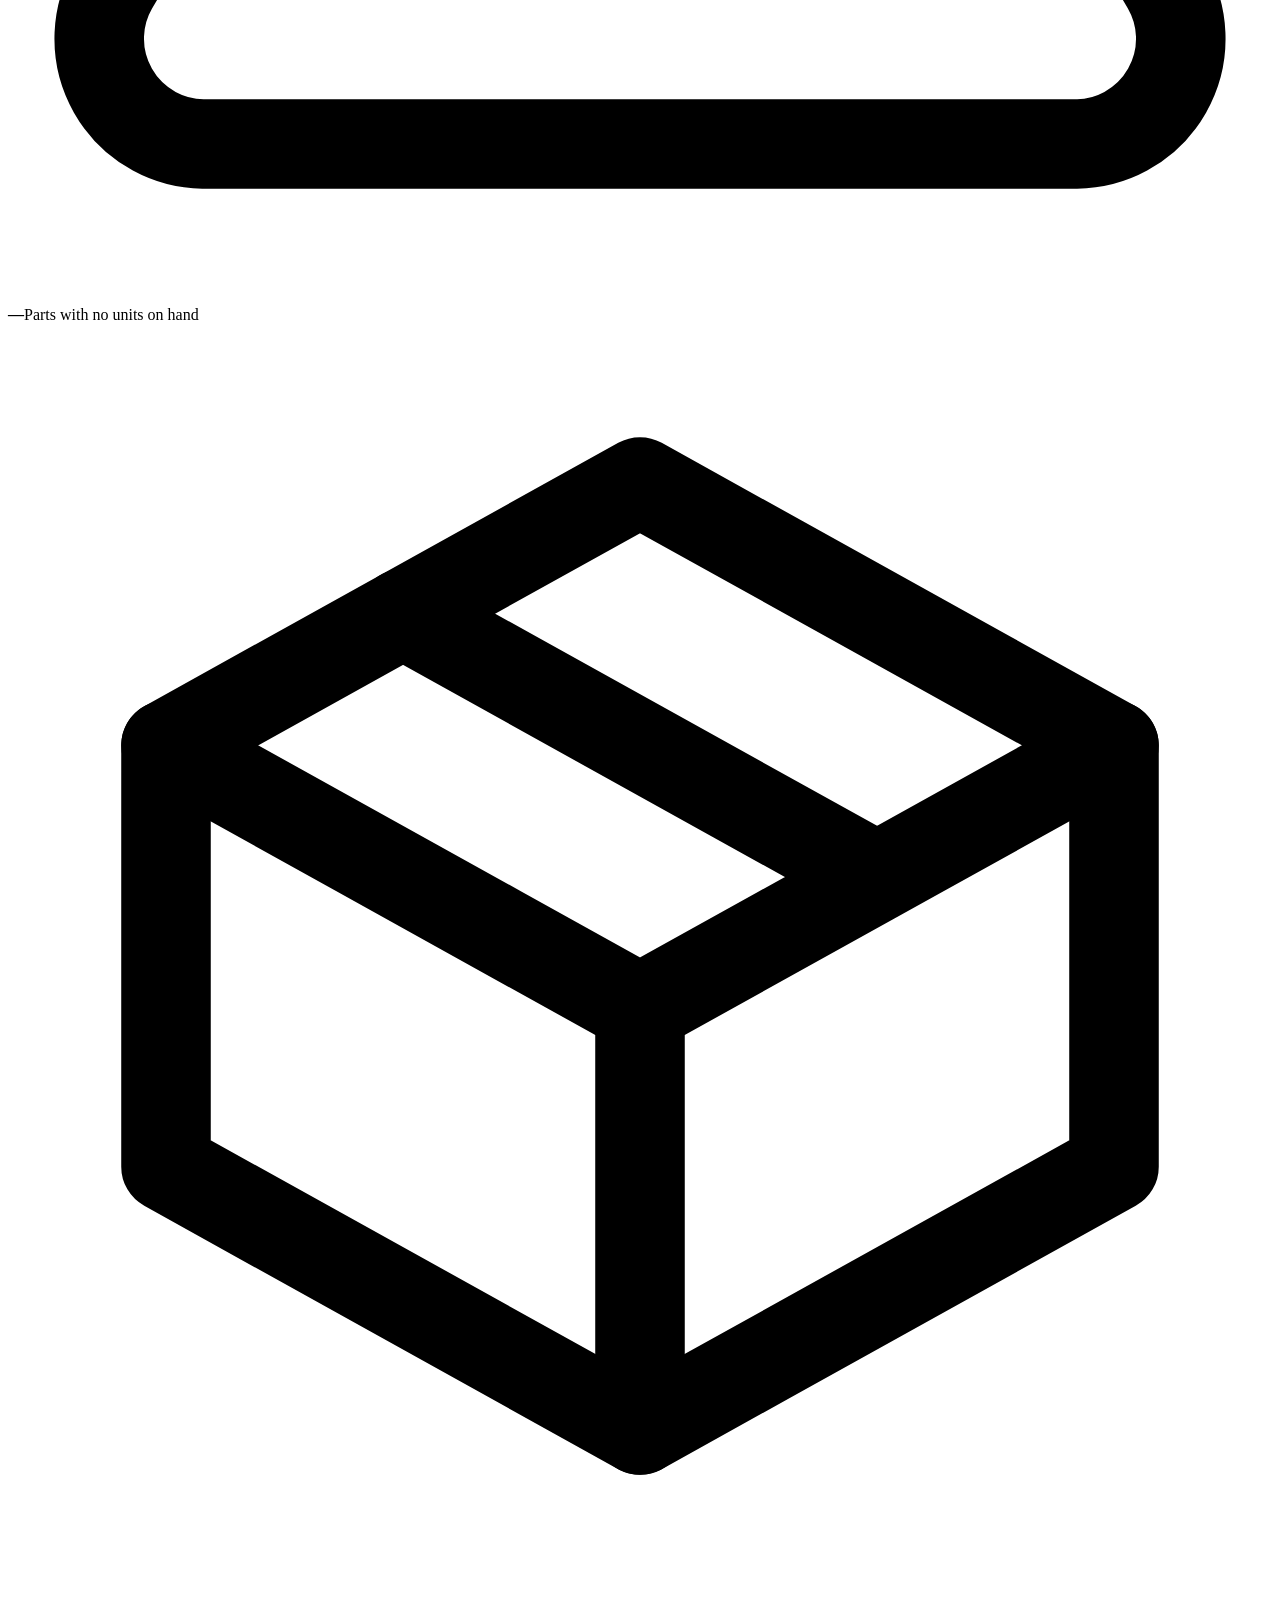
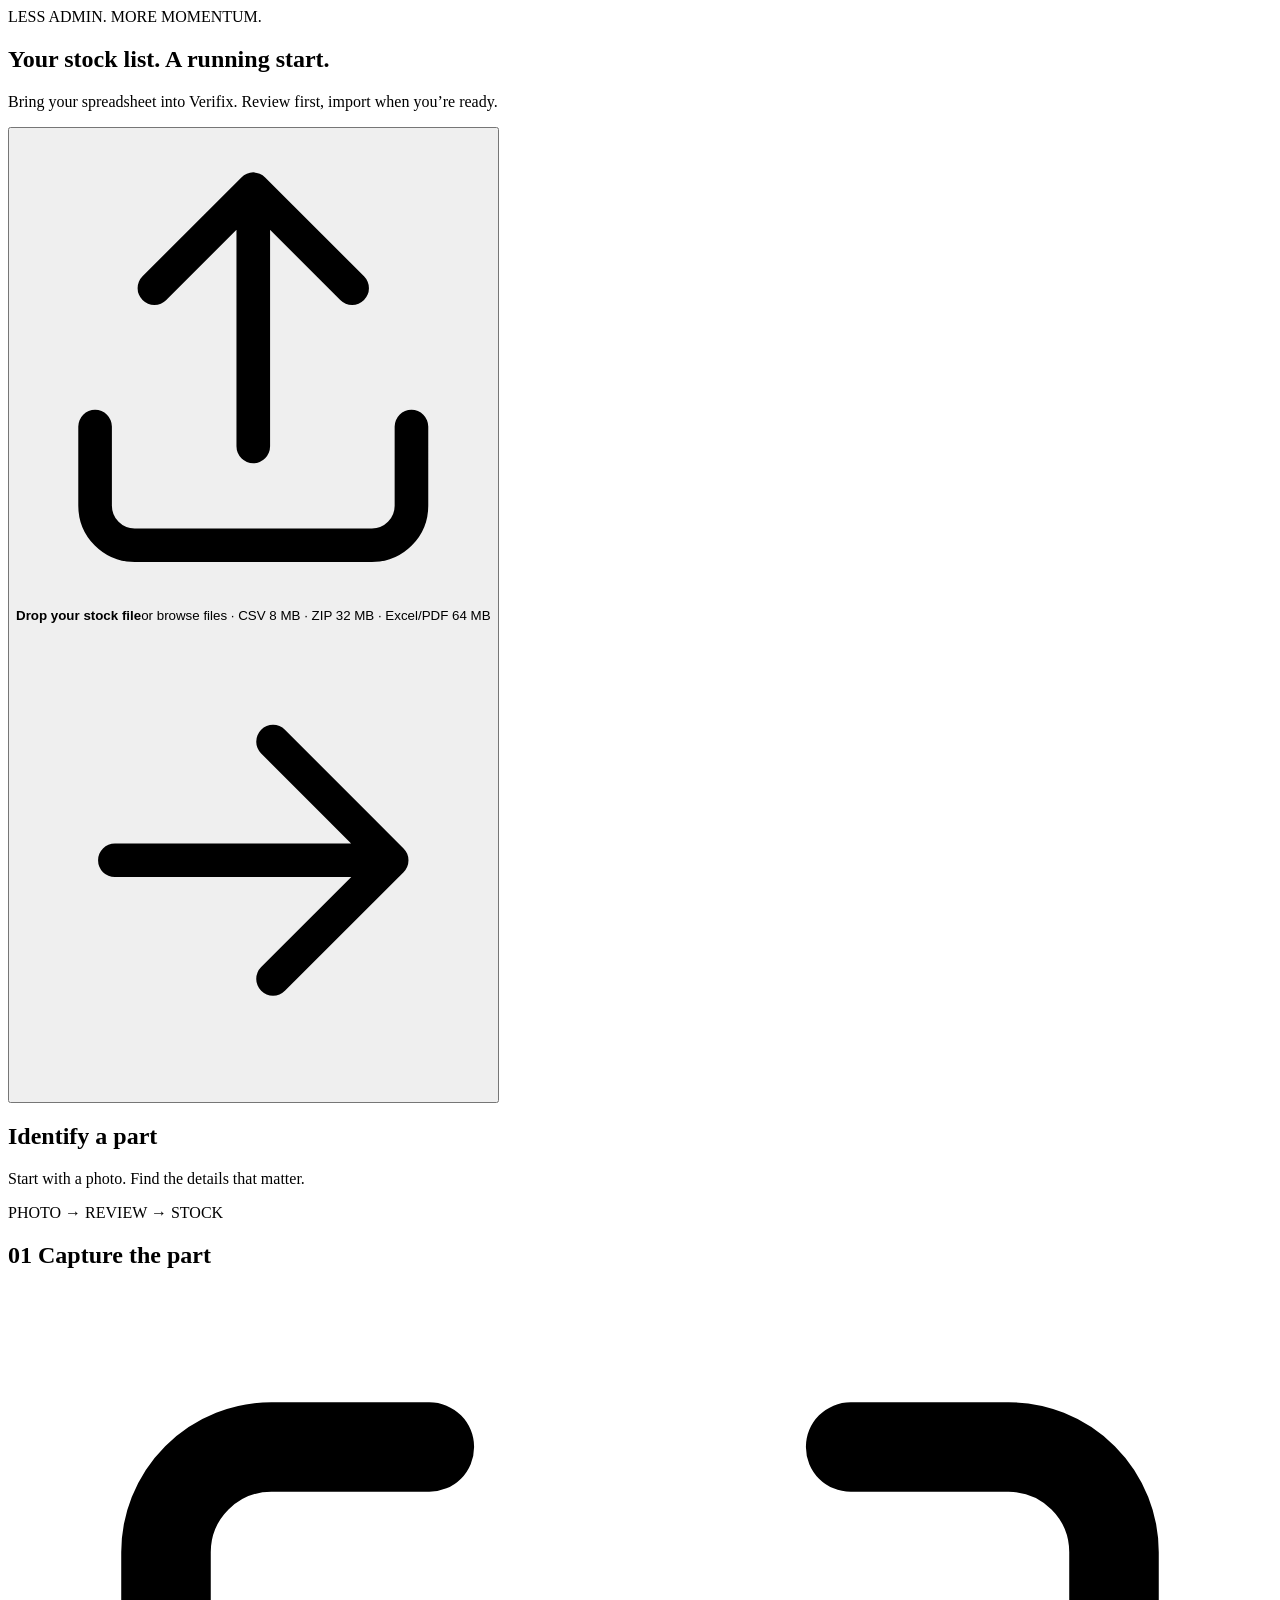
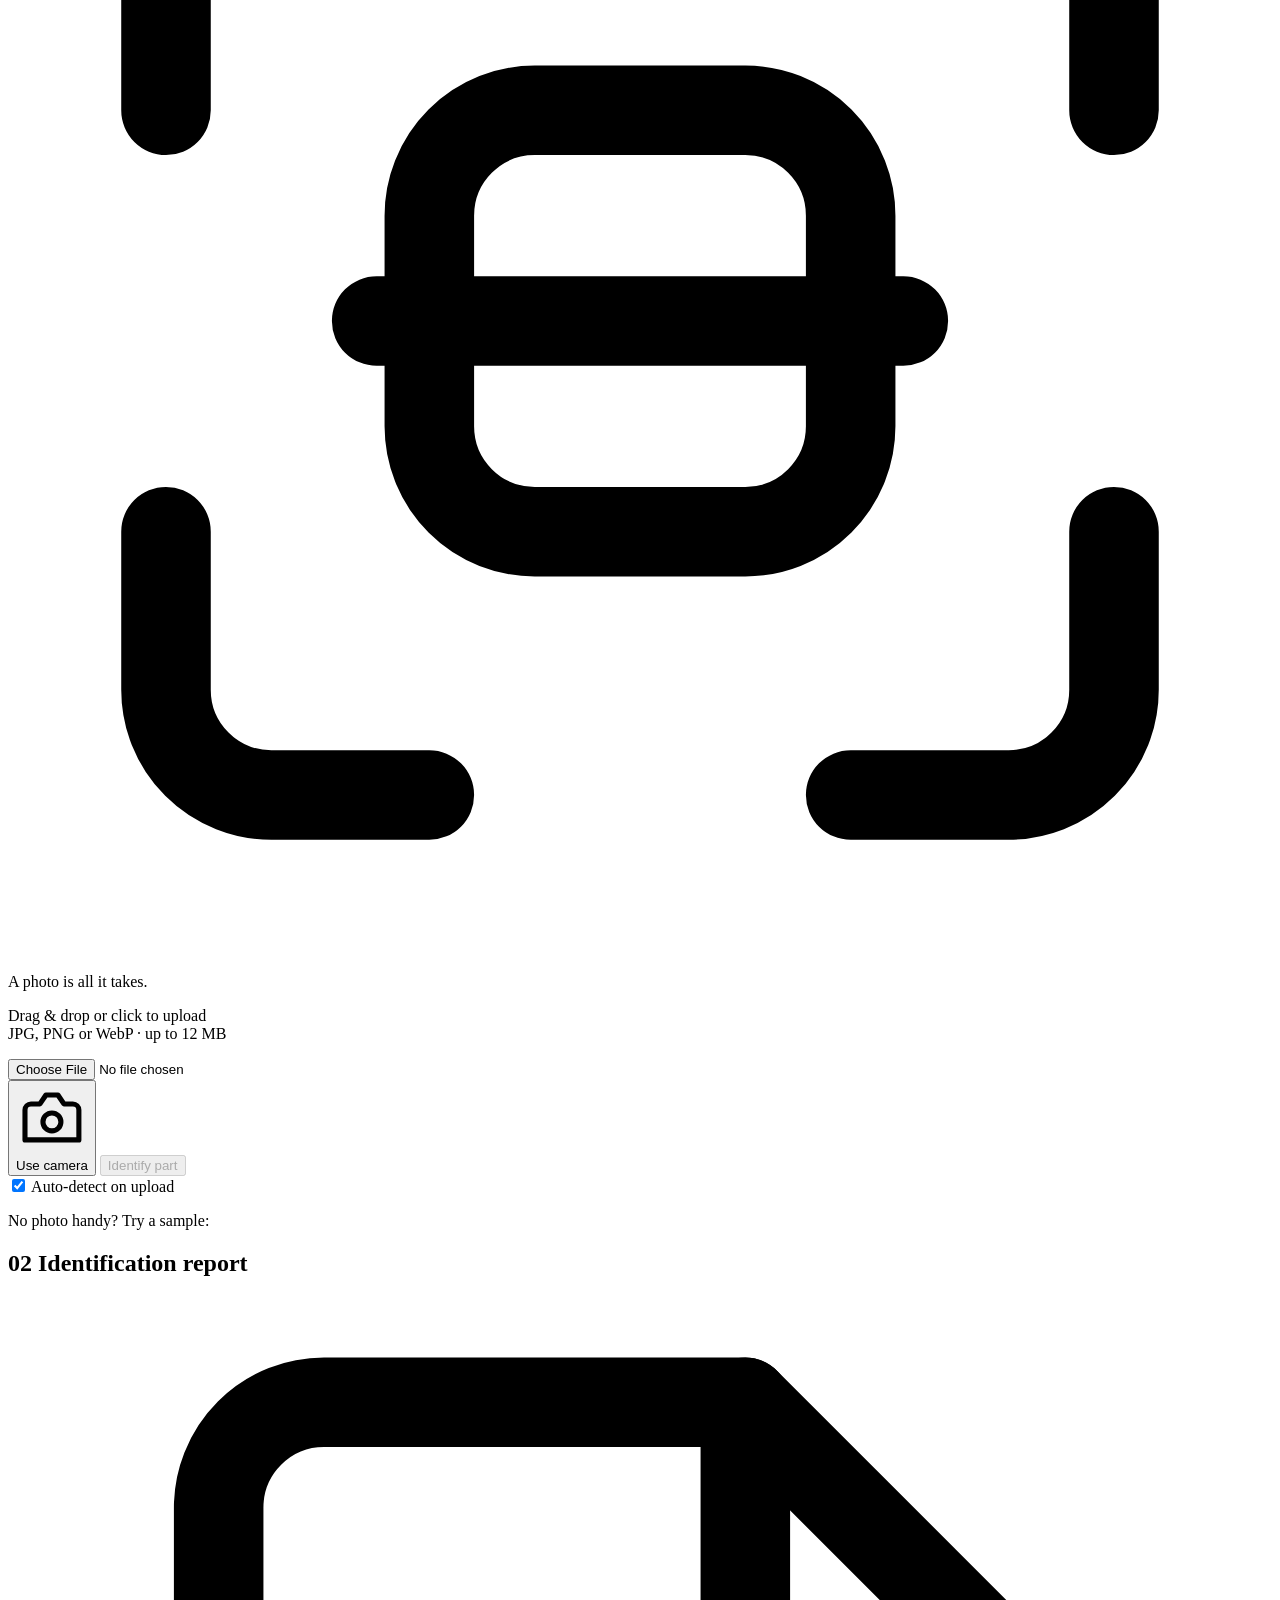
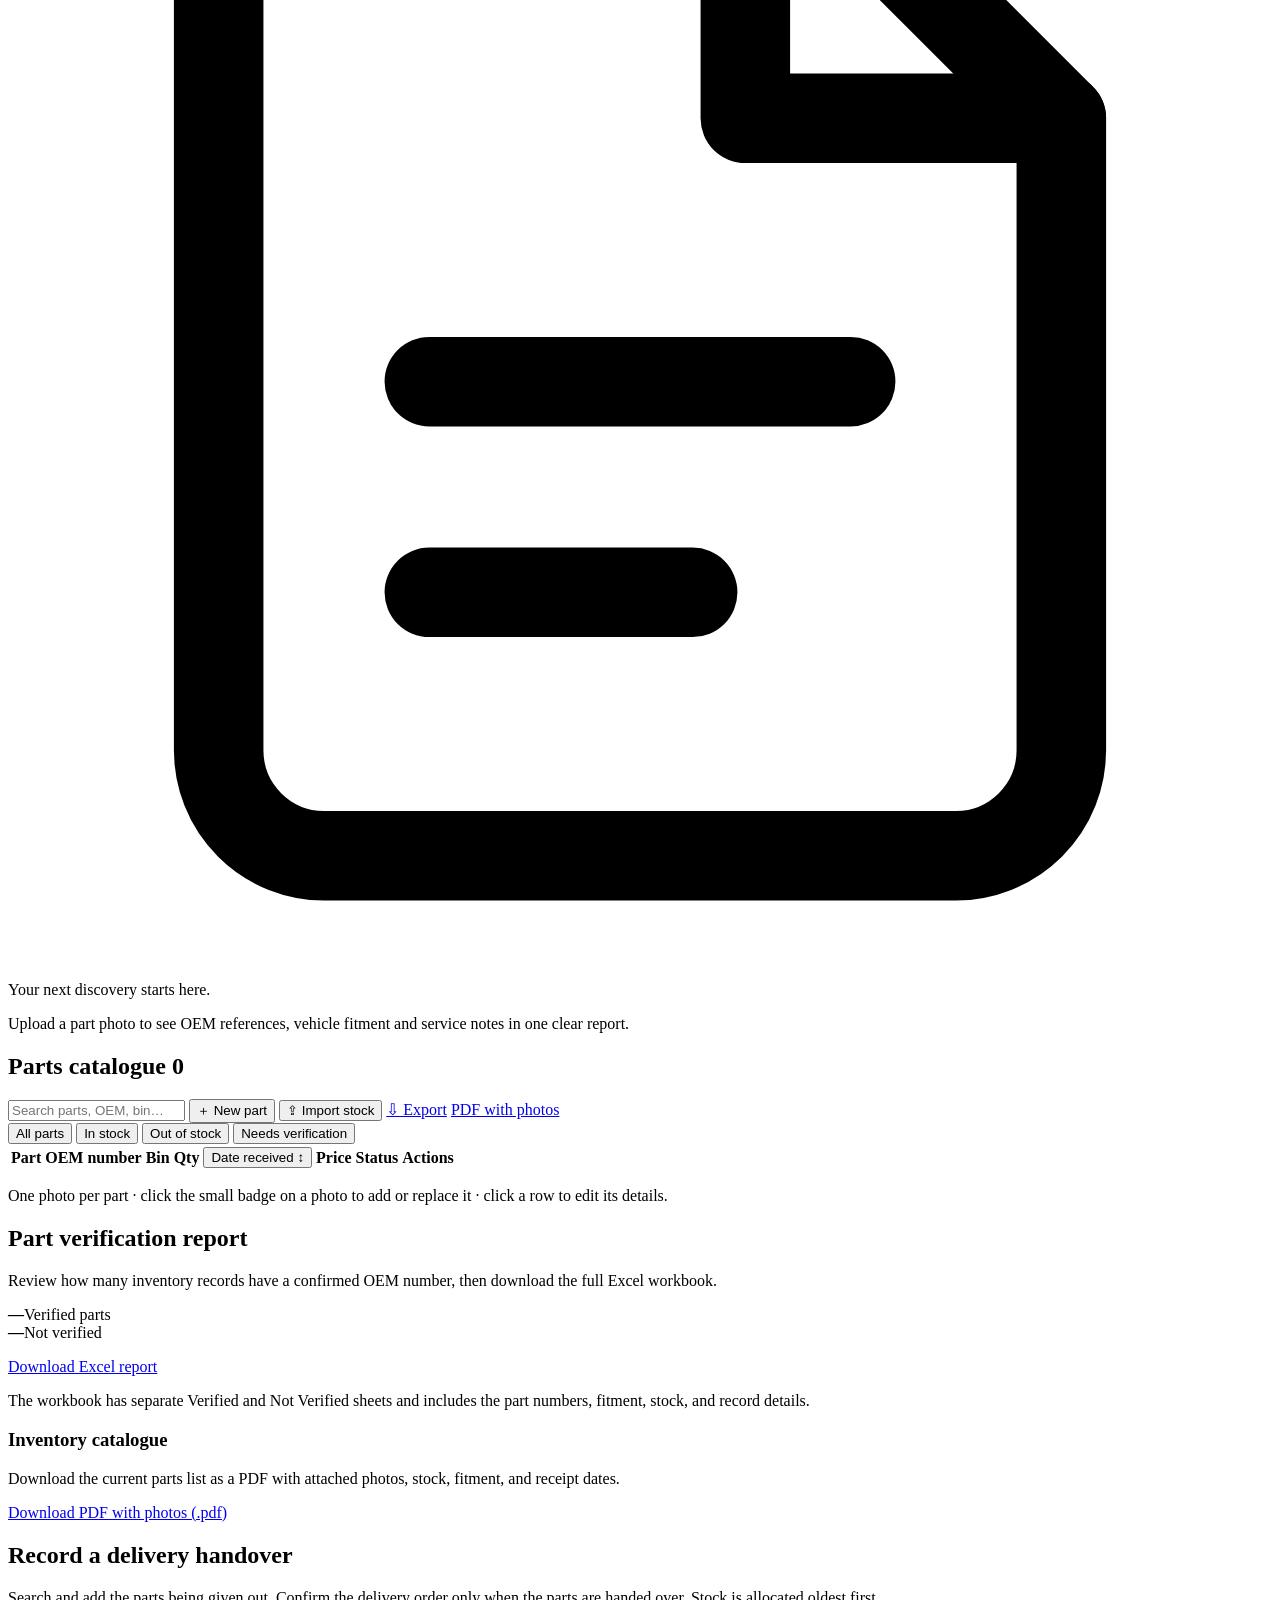
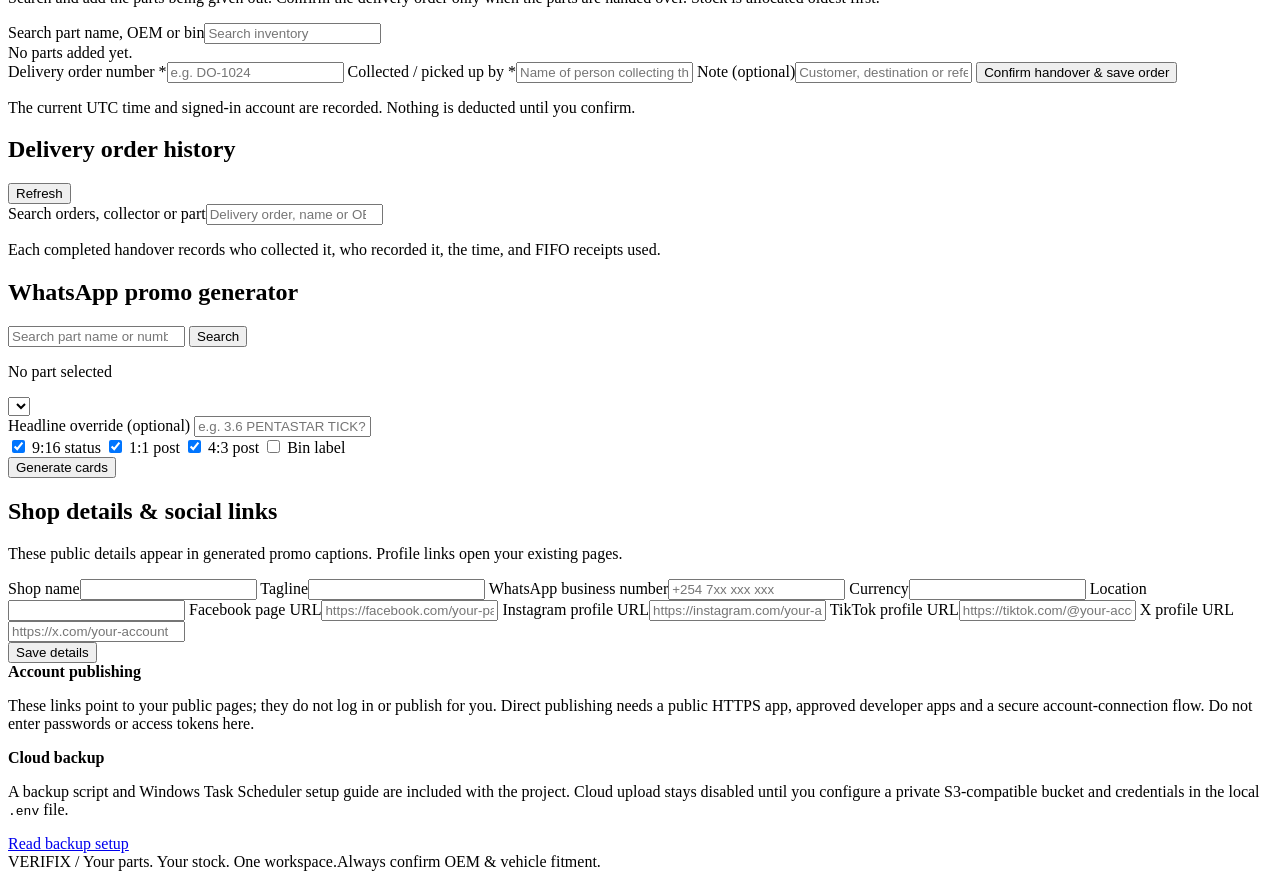
==== commit 89f2fd3c: "Add local-first identification and FIFO delivery handovers Co-authored-by: arena-agent <297053741+ar" ====
--- a/web/index.html
+++ b/web/index.html
@@ -34,6 +34,7 @@
   <div class="nav-items" role="tablist" aria-label="Parts workspace" aria-orientation="vertical">
     <button id="tab-identify" class="tab active" data-view="identify" role="tab" aria-controls="view-identify" aria-selected="true"><svg class="icon " viewBox="0 0 24 24" fill="none" stroke="currentColor" stroke-width="1.7" stroke-linecap="round" stroke-linejoin="round" aria-hidden="true"><path d="M8 3H5a2 2 0 0 0-2 2v3m13-5h3a2 2 0 0 1 2 2v3M3 16v3a2 2 0 0 0 2 2h3m8 0h3a2 2 0 0 0 2-2v-3M7 12h10"/><rect x="8" y="8" width="8" height="8" rx="2"/></svg><span>Identify a part</span><span class="nav-dot"></span></button>
     <button id="tab-inventory" class="tab" data-view="inventory" role="tab" aria-controls="view-inventory" aria-selected="false" tabindex="-1"><svg class="icon " viewBox="0 0 24 24" fill="none" stroke="currentColor" stroke-width="1.7" stroke-linecap="round" stroke-linejoin="round" aria-hidden="true"><path d="m12 3 9 5v8l-9 5-9-5V8l9-5Z"/><path d="m3 8 9 5 9-5M12 13v8M7.5 5.5l9 5"/></svg><span>Inventory</span></button>
+    <button id="tab-warehouse" class="tab" data-view="warehouse" role="tab" aria-controls="view-warehouse" aria-selected="false" tabindex="-1"><svg class="icon" viewBox="0 0 24 24" fill="none" stroke="currentColor" stroke-width="1.7" aria-hidden="true"><path d="M3 10 12 4l9 6v10H3zM8 20v-7h8v7"/></svg><span>Warehouse</span></button>
     <button id="tab-studio" class="tab" data-view="studio" role="tab" aria-controls="view-studio" aria-selected="false" tabindex="-1"><svg class="icon " viewBox="0 0 24 24" fill="none" stroke="currentColor" stroke-width="1.7" stroke-linecap="round" stroke-linejoin="round" aria-hidden="true"><rect x="3" y="3" width="18" height="18" rx="4"/><circle cx="8" cy="8" r="1.5"/><path d="m21 15-6-6-7 12m-5-5 5-5 3 3"/></svg><span>Promo studio</span></button>
     <button id="tab-reports" class="tab" data-view="reports" role="tab" aria-controls="view-reports" aria-selected="false" tabindex="-1"><svg class="icon" viewBox="0 0 24 24" fill="none" stroke="currentColor" stroke-width="1.7" aria-hidden="true"><path d="M4 3h16v18H4zM8 8h8M8 12h8M8 16h5"/></svg><span>Reports</span></button>
     <button id="tab-settings" class="tab" data-view="settings" role="tab" aria-controls="view-settings" aria-selected="false" tabindex="-1"><svg class="icon" viewBox="0 0 24 24" fill="none" stroke="currentColor" stroke-width="1.7" aria-hidden="true"><circle cx="12" cy="12" r="8"/><path d="M12 7v10M7 12h10"/></svg><span>Settings</span></button>
@@ -209,6 +210,39 @@
       <button id="close-image-review" class="btn ghost small-btn" type="button">Close review</button></div>
     <p class="muted small">Uploaded photos and local catalogue suggestions are not a confirmed identification. Check the OEM, fitment and physical part. Approving a photo does not verify a part for sale. Existing photos are kept until you explicitly replace them.</p>
     <div id="image-review-rows" aria-live="polite"></div>
+  </section>
+
+  <!-- Completed delivery handovers; no pick-and-pack stage. -->
+  <section id="view-warehouse" role="tabpanel" aria-labelledby="tab-warehouse" class="view">
+    <div class="grid-2">
+      <div class="panel">
+        <h2 class="panel-title">Record a delivery handover</h2>
+        <p class="muted small">Search and add the parts being given out. Confirm the delivery order only when the parts are handed over. Stock is allocated oldest first.</p>
+        <label class="field"><span>Search part name, OEM or bin</span><input id="warehouse-search" class="input" type="search" placeholder="Search inventory" /></label>
+        <div id="warehouse-results" class="warehouse-results" aria-live="polite"></div>
+        <div id="warehouse-selected" class="settings-note" hidden></div>
+        <div id="warehouse-lots" class="muted small"></div>
+        <div id="warehouse-add-row" class="row gap wrap" hidden>
+          <label class="field"><span>Quantity</span><input id="warehouse-add-qty" class="input" type="number" min="1" step="1" value="1" /></label>
+          <button id="warehouse-add" class="btn" type="button">Add part to order</button>
+        </div>
+        <form id="warehouse-form">
+          <div id="warehouse-lines" class="settings-note" aria-live="polite">No parts added yet.</div>
+          <label class="field"><span>Delivery order number *</span><input class="input" name="order_number" maxlength="100" required placeholder="e.g. DO-1024" /></label>
+          <label class="field"><span>Collected / picked up by *</span><input class="input" name="collected_by" maxlength="160" required placeholder="Name of person collecting the parts" /></label>
+          <label class="field"><span>Note (optional)</span><input class="input" name="note" maxlength="500" placeholder="Customer, destination or reference" /></label>
+          <button class="btn primary" type="submit">Confirm handover &amp; save order</button>
+          <p class="muted small">The current UTC time and signed-in account are recorded. Nothing is deducted until you confirm.</p>
+        </form>
+        <p id="warehouse-status" class="status" role="status"></p>
+      </div>
+      <div class="panel">
+        <div class="panel-head"><h2 class="panel-title">Delivery order history</h2><button type="button" class="btn ghost small-btn" id="warehouse-refresh">Refresh</button></div>
+        <label class="field"><span>Search orders, collector or part</span><input id="warehouse-history-search" class="input" type="search" placeholder="Delivery order, name or OEM" /></label>
+        <p class="muted small">Each completed handover records who collected it, who recorded it, the time, and FIFO receipts used.</p>
+        <div id="warehouse-history" aria-live="polite"></div>
+      </div>
+    </div>
   </section>
 
   <!-- ── STUDIO ───────────────────────────────────────────────── -->
